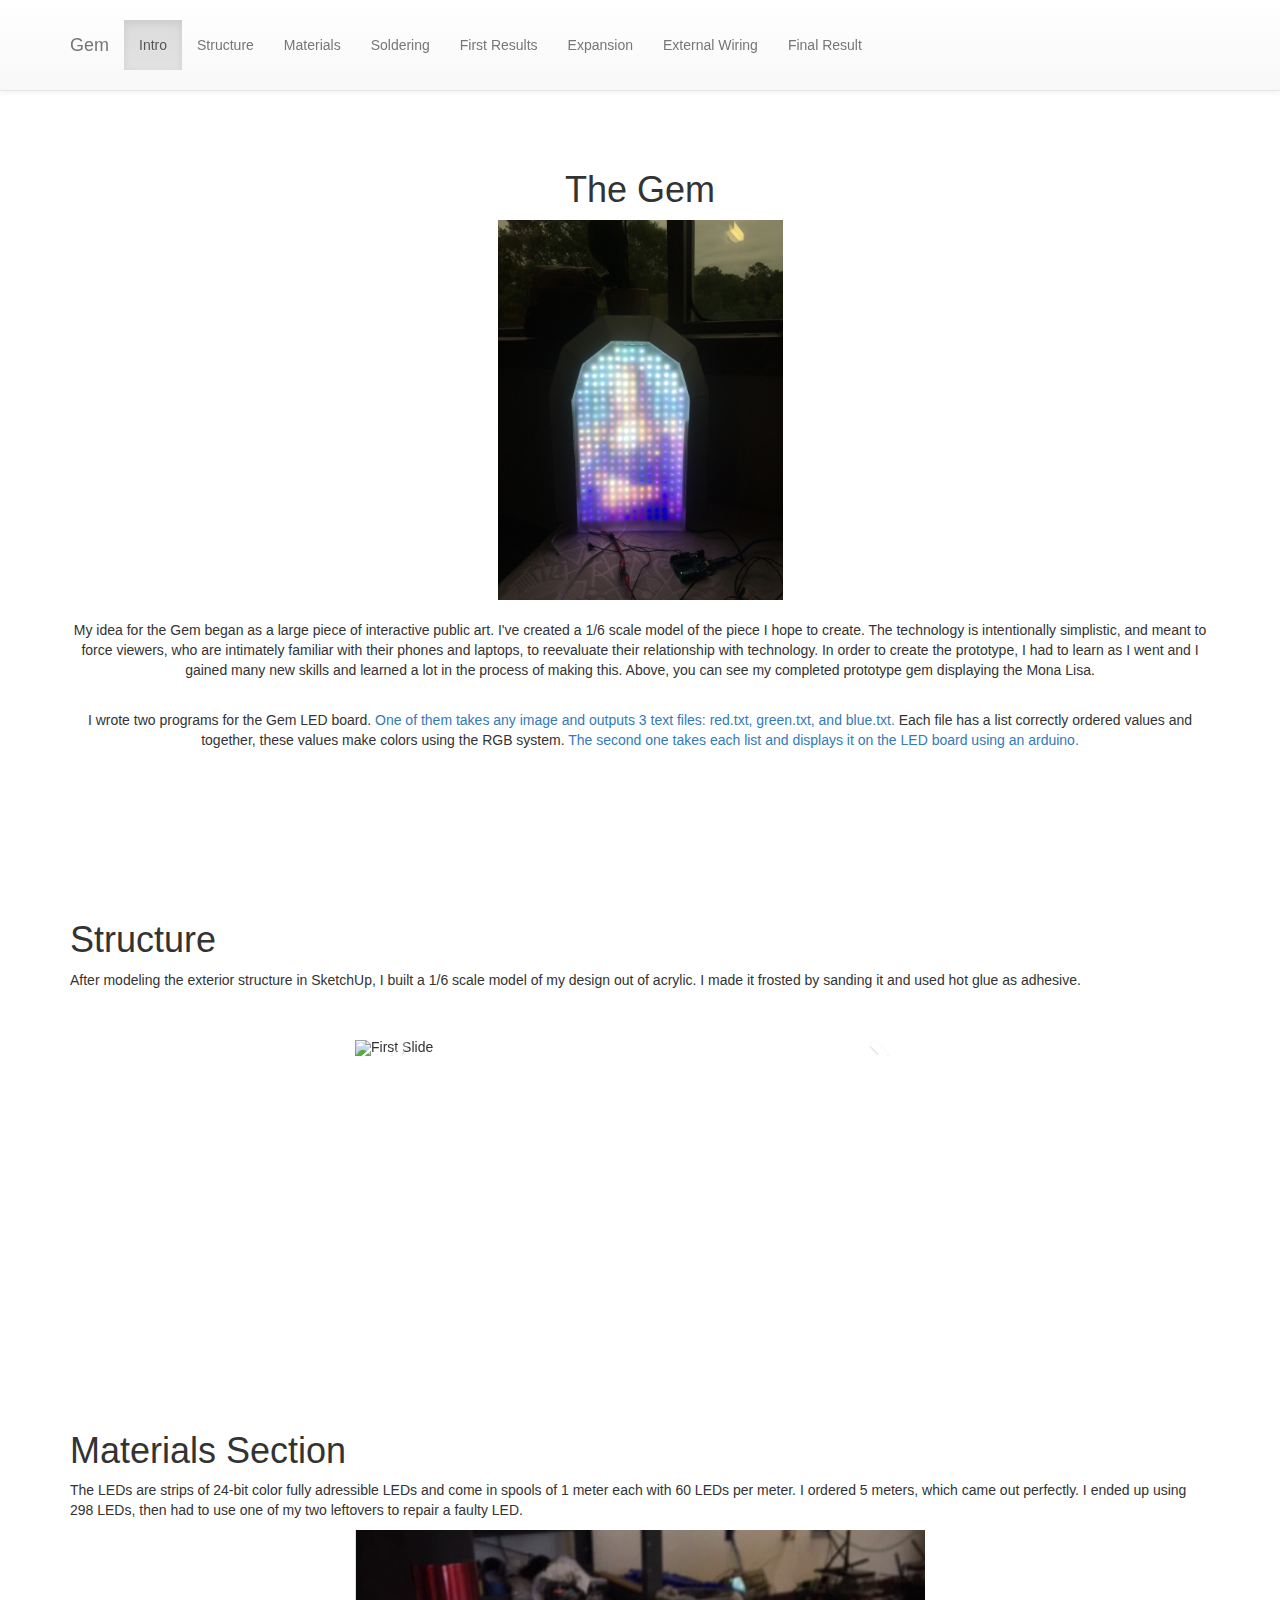
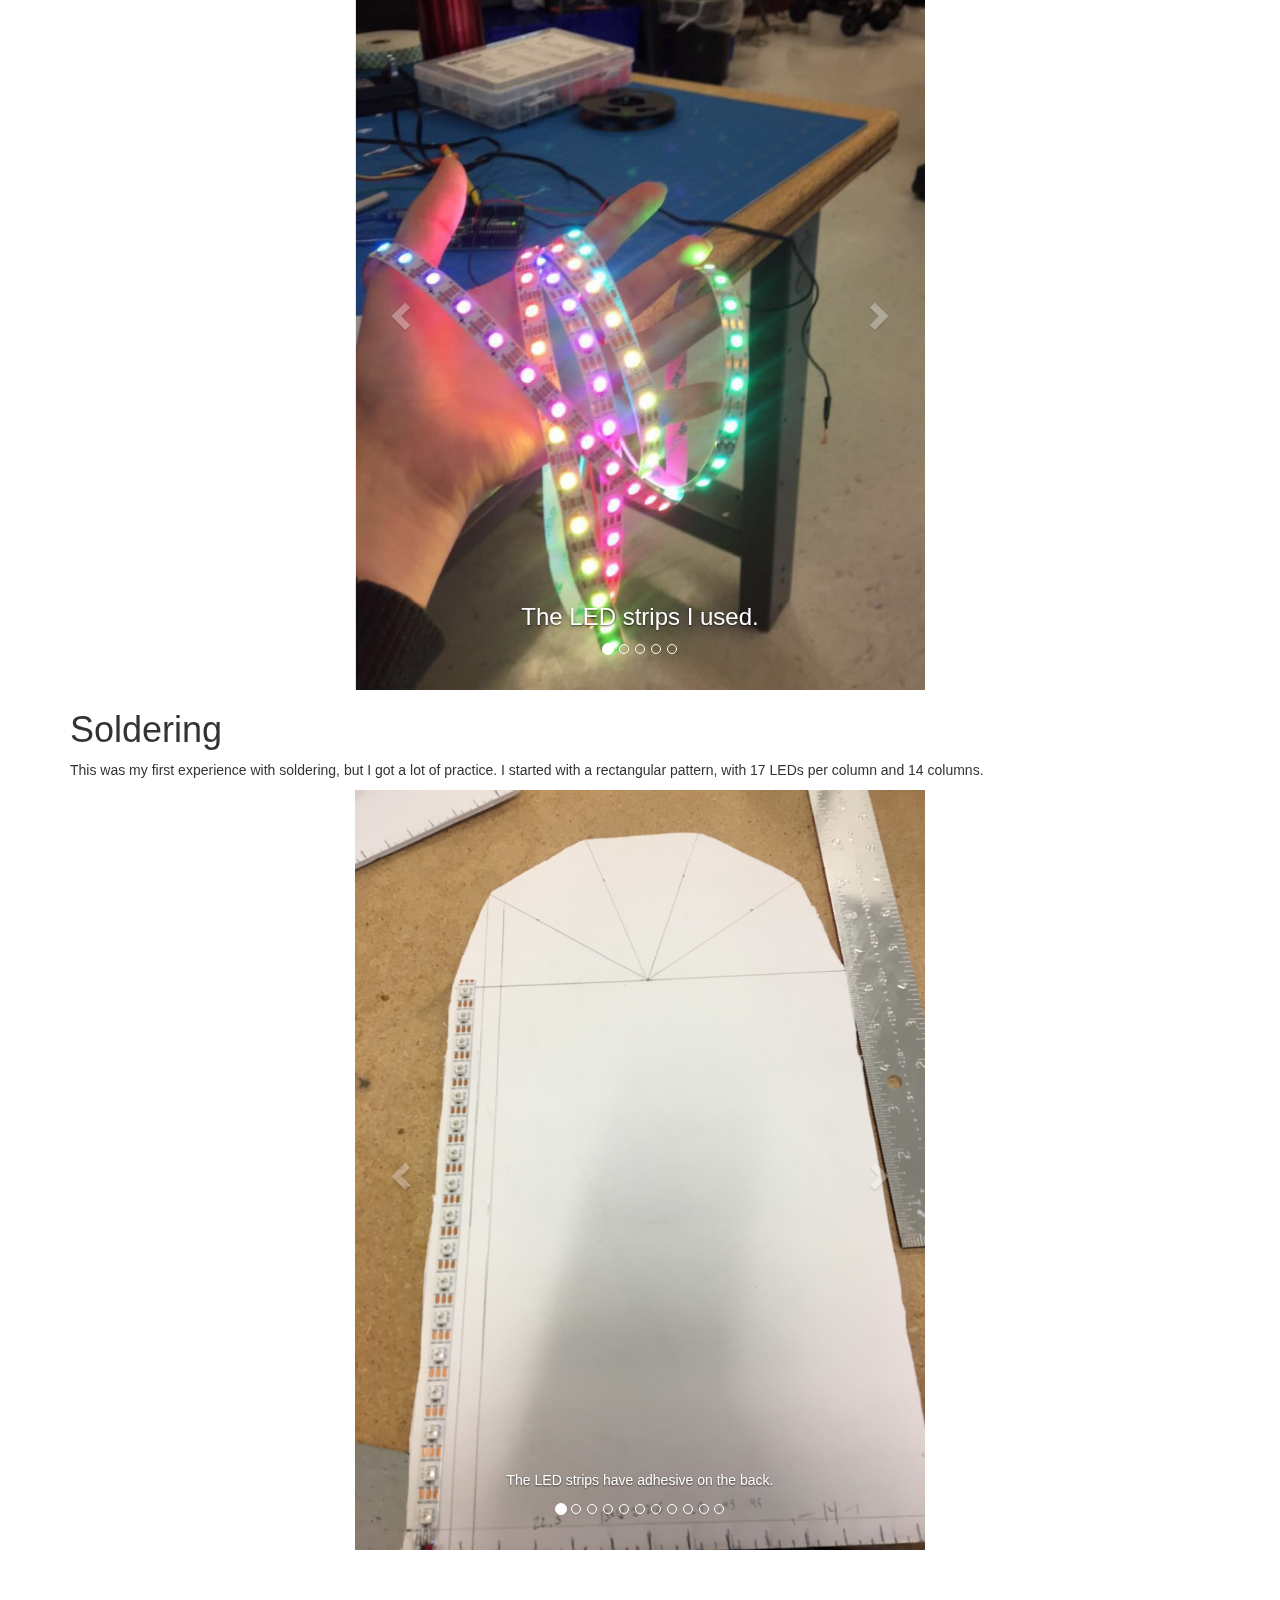
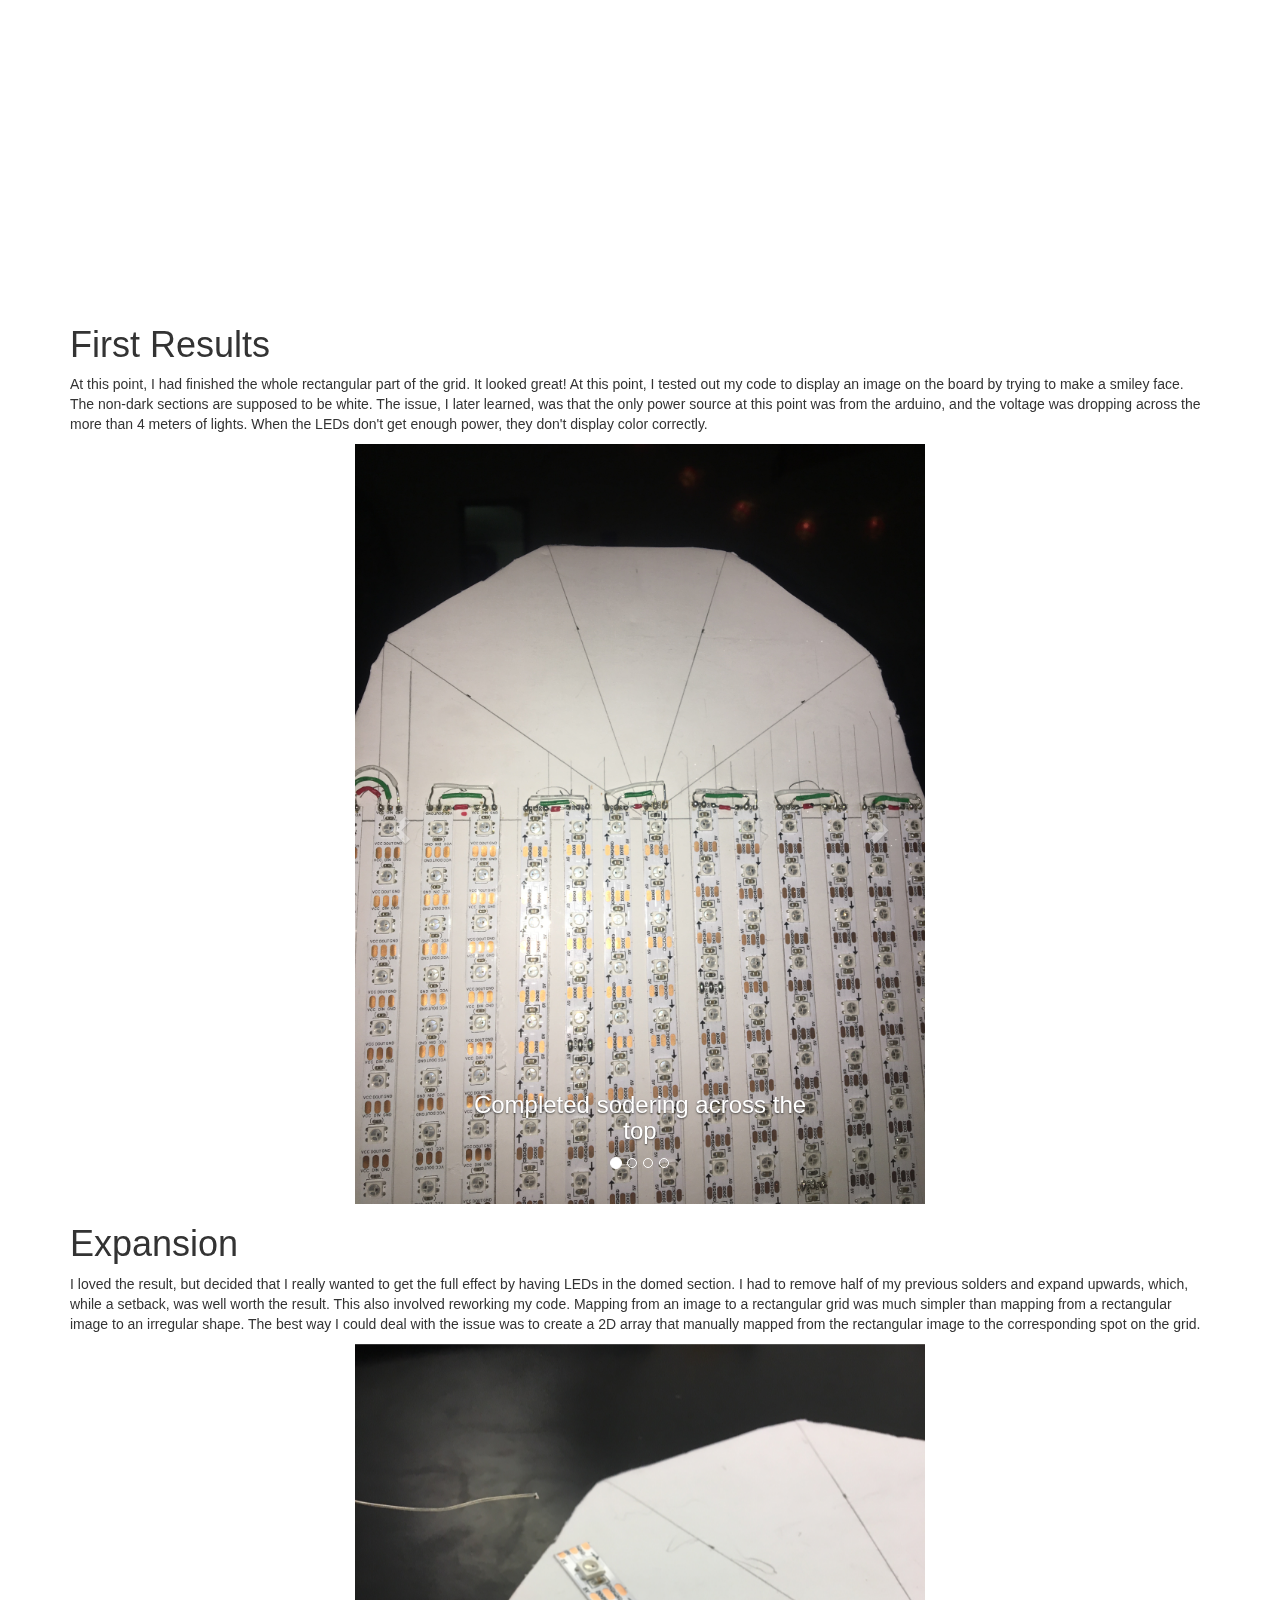
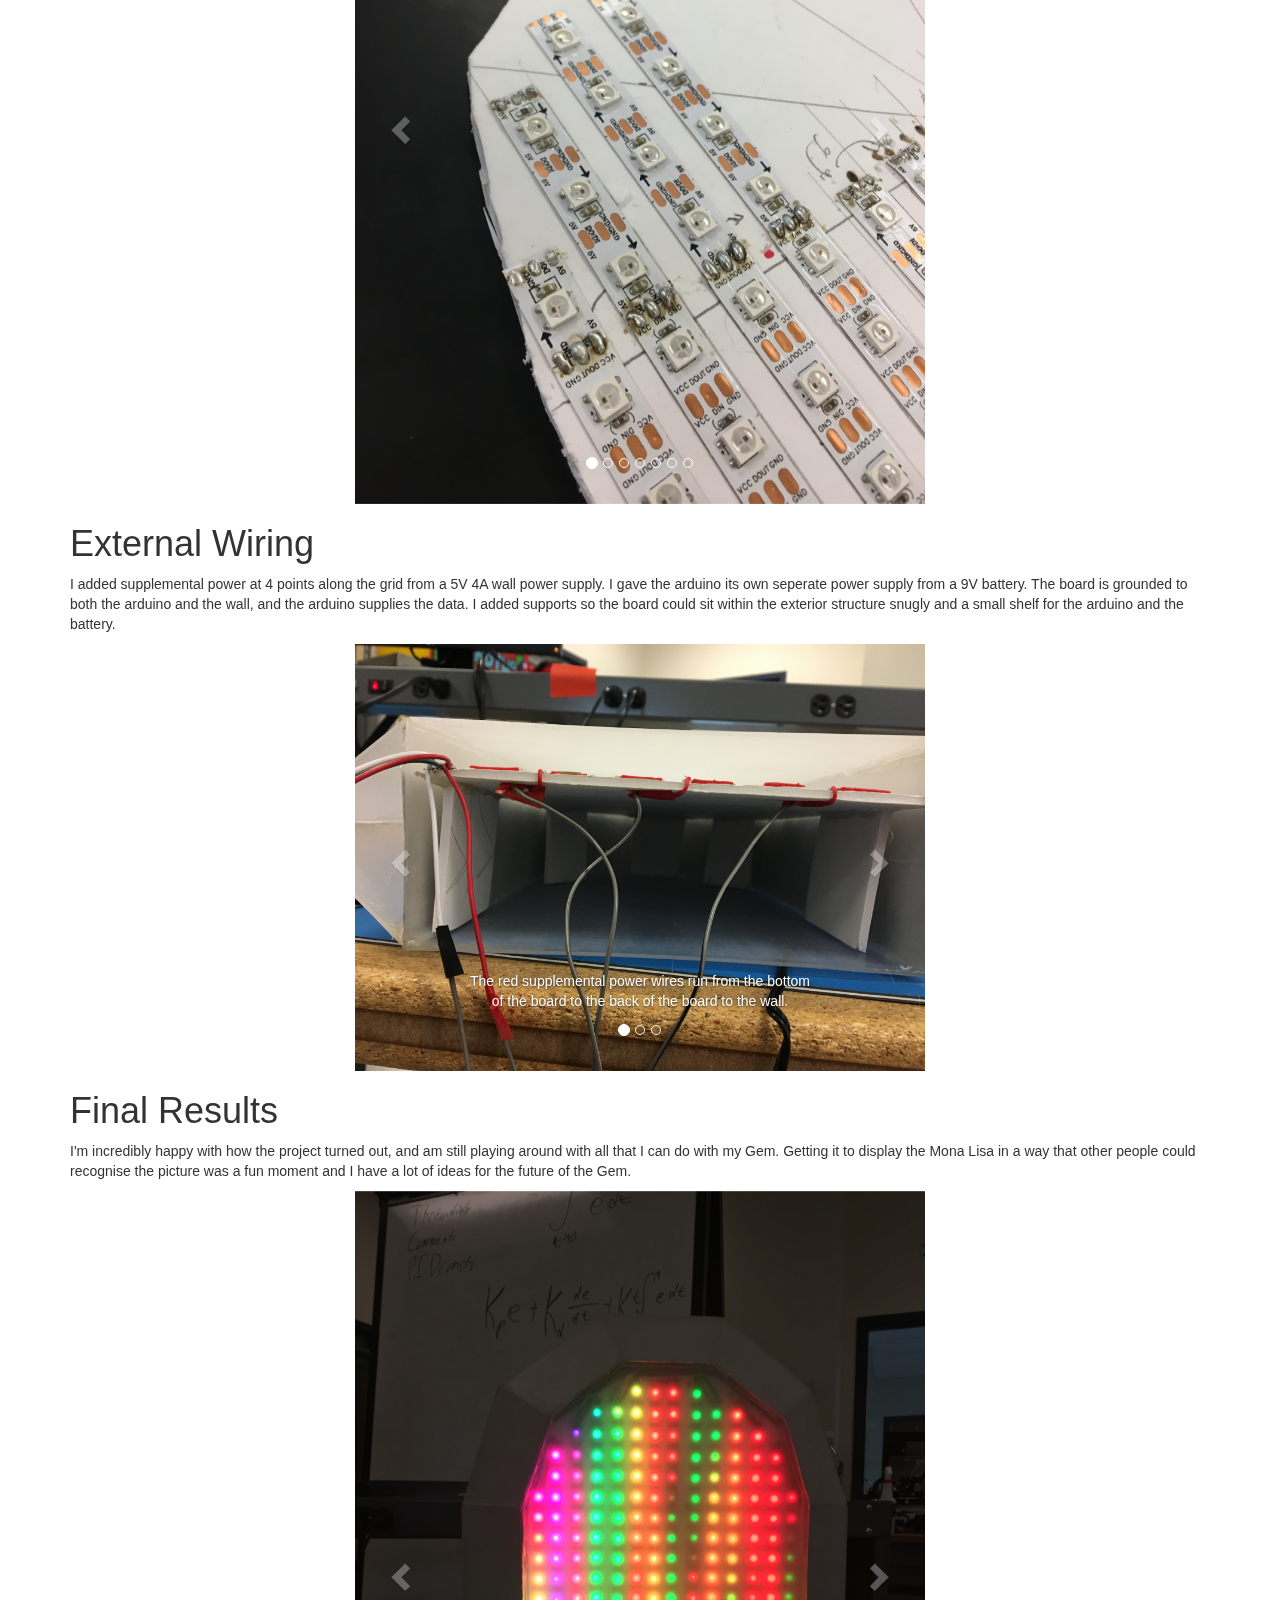
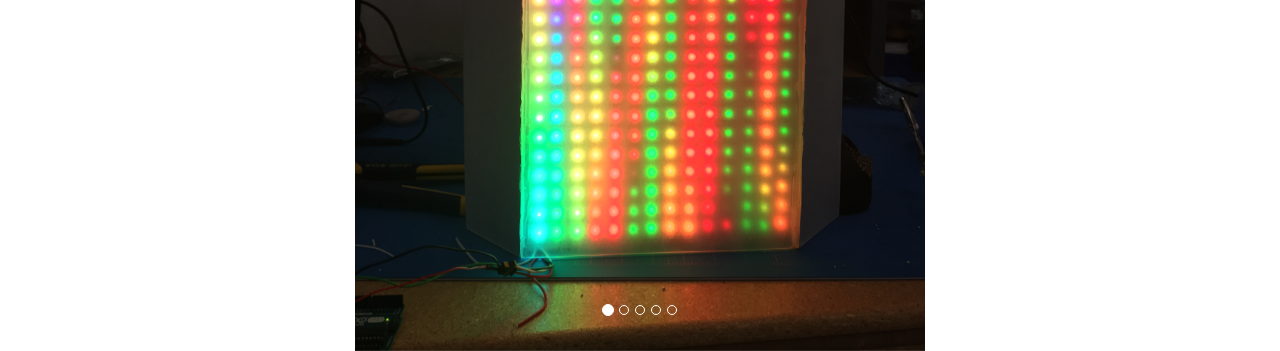
==== index.html @ 3383934a "text overlap" ====
<!DOCTYPE html>
<html lang="en">

<head>

    <meta charset="utf-8">
    <meta http-equiv="X-UA-Compatible" content="IE=edge">
    <meta name="viewport" content="width=device-width, initial-scale=1">
    <meta name="description" content="">
    <meta name="author" content="">

     <title>Gem Project</title>

    <!-- Bootstrap Core CSS -->
    <link href="css/bootstrap.min.css" rel="stylesheet">
    <link href="css/bootstrap.css" rel="stylesheet">
    <link href="css/bootstrap-theme.min.css" rel="stylesheet">
    <link href="css/bootstrap-theme.css" rel="stylesheet">

    <!-- Custom CSS -->
    <link href="css/scrolling-nav.css" rel="stylesheet">

    <!-- HTML5 Shim and Respond.js IE8 support of HTML5 elements and media queries -->
    <!-- WARNING: Respond.js doesn't work if you view the page via file:// -->
    <!--[if lt IE 9]>
        <script src="https://oss.maxcdn.com/libs/html5shiv/3.7.0/html5shiv.js"></script>
        <script src="https://oss.maxcdn.com/libs/respond.js/1.4.2/respond.min.js"></script>
    <![endif]-->

</head>

<!-- The #page-top ID is part of the scrolling feature - the data-spy and data-target are part of the built-in Bootstrap scrollspy function -->

<body id="page-top" data-spy="scroll" data-target=".navbar-fixed-top">
    <!-- jQuery (necessary for Bootstrap's JavaScript plugins) -->
    <script src="https://ajax.googleapis.com/ajax/libs/jquery/1.12.4/jquery.min.js"></script>
    <!-- Include all compiled plugins (below), or include individual files as needed -->
    <script src="js/bootstrap.min.js"></script>

    <!-- Navigation -->
    <nav class="navbar navbar-default navbar-fixed-top" role="navigation">
        <div class="container">
            <div class="navbar-header page-scroll">
                <button type="button" class="navbar-toggle" data-toggle="collapse" data-target=".navbar-ex1-collapse">
                    <span class="sr-only">Toggle navigation</span>
                    <span class="icon-bar"></span>
                    <span class="icon-bar"></span>
                    <span class="icon-bar"></span>
                </button>
                <a class="navbar-brand page-scroll" href="#page-top">Gem</a>
            </div>

            <!-- Collect the nav links, forms, and other content for toggling -->
            <div class="collapse navbar-collapse navbar-ex1-collapse">
                <ul class="nav navbar-nav">
                    <!-- Hidden li included to remove active class from about link when scrolled up past about section -->
                    <li class="hidden">
                        <a class="page-scroll" href="#page-top"></a>
                    </li>
                    <li>
                        <a class="page-scroll" href="#intro">Intro</a>
                    </li>
                    <li>
                        <a class="page-scroll" href="#PART1">Structure</a>
                    </li>
                    <li>
                        <a class="page-scroll" href="#PART2">Materials</a>
                    </li>
                    <li>
                        <a class="page-scroll" href="#PART3">Soldering</a>
                    </li>
                    <li>
                        <a class="page-scroll" href="#PART4">First Results</a>
                    </li>
                    <li>
                        <a class="page-scroll" href="#PART5">Expansion</a>
                    </li>
                    <li>
                        <a class="page-scroll" href="#PART6">External Wiring</a>
                    </li>
                    <li>
                        <a class="page-scroll" href="#PART7">Final Result</a>
                    </li>
                </ul>
            </div>
            <!-- /.navbar-collapse -->
        </div>
        <!-- /.container -->
    </nav>

    <!-- Intro Section -->
    <section id="intro" class="intro-section">
        <div class="container">
            <div class="row">
                <div class="col-lg-12">
                    <h1>The Gem</h1>
                    <img class="small" src="images/mona.jpg">
                    <br>
                    <br>
                    <p> My idea for the Gem began as a large piece of interactive public art.  I've created a 1/6 scale model of the piece I hope to create.  The technology is intentionally simplistic, and meant to force viewers, who are intimately familiar with their phones and laptops, to reevaluate their relationship with technology.  In order to create the prototype, I had to learn as I went and I gained many new skills and learned a lot in the process of making this.  Above, you can see my completed prototype gem displaying the Mona Lisa.</p>

                    <br>

                    <p>
                        I wrote two programs for the Gem LED board.  
                        <a href="https://github.com/nbregman17/to-block">One of them takes any image and outputs 3 text files: red.txt, green.txt, and blue.txt.</a>  Each file has a list correctly ordered values and together, these values make colors using the RGB system.  <a href="https://github.com/nbregman17/gemDisplay">The second one takes each list and displays it on the LED board using an arduino.</a>
                    </p>
                    <br>
                    
                </div>
            </div>
        </div>
    </section>


    <section id="PART1" class="Structure-section">
        <div class="container">
            <div class="row">
                <div class="col-lg-12">
                    <h1>Structure</h1>

                        <p>After modeling the exterior structure in SketchUp, I built a 1/6 scale model of my design out of acrylic.
                            I made it frosted by sanding it and used hot glue as adhesive.</p>
                        <br>
                        <br>
                        <!--Carousel 1 START-->
                        <div id="myCarousel-1" class="carousel slide" data-ride="carousel">
                        <!-- Carousel indicators -->
                        <ol class="carousel-indicators">
                            <li data-target="#myCarousel-1" data-slide-to="0" class="active"></li>
                            <li data-target="#myCarousel-1" data-slide-to="1"></li>
                            <li data-target="#myCarousel-1" data-slide-to="2"></li>
                            <li data-target="#myCarousel-1" data-slide-to="3"></li>
                            <li data-target="#myCarousel-1" data-slide-to="4"></li>
                            <li data-target="#myCarousel-1" data-slide-to="5"></li>
                            <li data-target="#myCarousel-1" data-slide-to="6"></li>
                        </ol>   
                        <!-- Wrapper for carousel items -->
                        <div class="carousel-inner">
                            <div class="item active">
                                <img class="d-block img-fluid" src="images/PART1/slide0.jpg" alt="First Slide">
                                  <div class="carousel-caption d-none d-md-block">
                                    <h3>3D Digital Model</h3>
                                    <p>I used sketchup to model the Gem design.  There is a 5'6" person for scale.</p>
                                  </div>

                            </div>
                            <div class="item">
                                <img class="d-block img-fluid" src="images/PART1/slide1.jpg" alt="Second Slide">
                                    <div class="carousel-caption d-none d-md-block">
                                  </div>
                            </div>
                            <div class="item">
                                <img class="d-block img-fluid" src="images/PART1/slide2.jpg" alt="Third Slide">
                                   <div class="carousel-caption d-none d-md-block">
                                  </div>
                            </div>
                            <div class="item">
                                <img class="d-block img-fluid" src="images/PART1/slide3.jpg" alt="Fourth Slide">
                                   <div class="carousel-caption d-none d-md-block">
                                  </div>
                            </div>
                            <div class="item">
                                <img class="d-block img-fluid" src="images/PART1/slide4.jpg" alt="Fifth Slide">
                                   <div class="carousel-caption d-none d-md-block">
                                  </div>
                            </div>
                            <div class="item">
                                <img class="d-block img-fluid" src="images/PART1/slide5.jpg" alt="Sixth Slide">
                                   <div class="carousel-caption d-none d-md-block">
                                  </div>
                            </div>
                            <div class="item">
                                <img class="d-block img-fluid" src="images/PART1/slide6.jpg" alt="Seventh Slide">
                                   <div class="carousel-caption d-none d-md-block">
                                  </div>
                            </div>
                            <!-- Carousel controls -->
                            <a class="carousel-control left" href="#myCarousel-1" role="button" data-slide="prev">
                                <span class="glyphicon glyphicon-chevron-left"></span>
                            </a>
                            <a class="carousel-control right" href="#myCarousel-1" role="button" data-slide="next">
                                <span class="glyphicon glyphicon-chevron-right"></span>
                            </a>
                        </div>

                        </div>
                        <!--Carousel 1 END-->

                        <br>
                        <br>

                        <iframe width="560" height="315" src="https://www.youtube.com/embed/0Pe8fcTTANs?rel=0&amp;showinfo=0" frameborder="0" allowfullscreen></iframe>

                </div>
            </div>
        </div>
    </section>

    <section id="PART2" class="Materials-section">
        <div class="container">
            <div class="row">
                <div class="col-lg-12">
                    <h1>Materials Section</h1>
                    <p>The LEDs are strips of 24-bit color fully adressible LEDs and come in spools of 1 meter each with 60 LEDs per meter.  I ordered 5 meters, which came out perfectly.  I ended up using 298 LEDs, then had to use one of my two leftovers to repair a faulty LED.<p>
                        <!--Carousel 2 START-->
                        <div id="myCarousel-2" class="carousel slide" data-ride="carousel">
                        <!-- Carousel indicators -->
                        <ol class="carousel-indicators">
                            <li data-target="#myCarousel-2" data-slide-to="0" class="active"></li>
                            <li data-target="#myCarousel-2" data-slide-to="1"></li>
                            <li data-target="#myCarousel-2" data-slide-to="2"></li>
                            <li data-target="#myCarousel-2" data-slide-to="3"></li>
                            <li data-target="#myCarousel-2" data-slide-to="4"></li>
                        </ol>   
                        <!-- Wrapper for carousel items -->
                        <div class="carousel-inner">
                            <div class="item active">
                                <img class="d-block img-fluid" src="images/PART2/slide1.jpg" alt="First Slide">
                                  <div class="carousel-caption d-none d-md-block">
                                    <h3>The LED strips I used.</h3>
                                  </div>

                            </div>
                            <div class="item">
                                <img class="d-block img-fluid" src="images/PART2/slide2.jpg" alt="Second Slide">
                                    <div class="carousel-caption d-none d-md-block">
                                    <h3>Foam board base for the grid</h3>
                                  </div>
                            </div>
                            <div class="item">
                                <img class="d-block img-fluid" src="images/PART2/slide3.jpg" alt="Third Slide">
                                   <div class="carousel-caption d-none d-md-block">
                                    <h3>Soldering and wire cutting materials</h3>
                                  </div>
                            </div>
                            <div class="item">
                                <img class="d-block img-fluid" src="images/PART2/slide4.jpg" alt="Fourth Slide">
                                   <div class="carousel-caption d-none d-md-block">
                                  </div>
                            </div>
                            <div class="item">
                                <img class="d-block img-fluid" src="images/PART2/slide5.jpg" alt="Fifth Slide">
                                   <div class="carousel-caption d-none d-md-block">
                                  </div>
                            </div>

                            <!-- Carousel controls -->
                            <a class="carousel-control left" href="#myCarousel-2" role="button" data-slide="prev">
                                <span class="glyphicon glyphicon-chevron-left"></span>
                            </a>
                            <a class="carousel-control right" href="#myCarousel-2" role="button" data-slide="next">
                                <span class="glyphicon glyphicon-chevron-right"></span>
                            </a>
                        </div>
                        </div>
                        <!--Carousel 2 END-->

                </div>
            </div>
        </div>
    </section>

    <section id="PART3" class="Soldering-section">
        <div class="container">
            <div class="row">
                <div class="col-lg-12">
                    <h1>Soldering</h1>
                    <p>This was my first experience with soldering, but I got a lot of practice.  I started with a rectangular pattern, with 17 LEDs per column and 14 columns.</p>
                        <!--Carousel 3 START-->
                        <div id="myCarousel-3" class="carousel slide" data-ride="carousel">
                        <!-- Carousel indicators -->
                        <ol class="carousel-indicators">
                            <li data-target="#myCarousel-3" data-slide-to="0" class="active"></li>
                            <li data-target="#myCarousel-3" data-slide-to="1"></li>
                            <li data-target="#myCarousel-3" data-slide-to="2"></li>
                            <li data-target="#myCarousel-3" data-slide-to="3"></li>
                            <li data-target="#myCarousel-3" data-slide-to="4"></li>
                            <li data-target="#myCarousel-3" data-slide-to="5"></li>
                            <li data-target="#myCarousel-3" data-slide-to="6"></li>
                            <li data-target="#myCarousel-3" data-slide-to="7"></li>
                            <li data-target="#myCarousel-3" data-slide-to="8"></li>
                            <li data-target="#myCarousel-3" data-slide-to="9"></li>
                            <li data-target="#myCarousel-3" data-slide-to="10"></li>
                        </ol>   
                        <!-- Wrapper for carousel items -->
                        <div class="carousel-inner">
                            <div class="item active">
                                <img class="d-block img-fluid" src="images/PART3/slide1.jpg" alt="First Slide">
                                  <div class="carousel-caption d-none d-md-block">
                                    <p>The LED strips have adhesive on the back.</p>
                                  </div>

                            </div>
                            <div class="item">
                                <img class="d-block img-fluid" src="images/PART3/slide2.jpg" alt="Second Slide">
                                    <div class="carousel-caption d-none d-md-block">
                                    <p>The strips lit up within the structure.</p>
                                  </div>
                            </div>
                            <div class="item">
                                <img class="d-block img-fluid" src="images/PART3/slide3.jpg" alt="Third Slide">
                                   <div class="carousel-caption d-none d-md-block">
                                    <p>I'm using the ponlulu led library sample rainbow code</p>
                                  </div>
                            </div>
                            <div class="item">
                                <img class="d-block img-fluid" src="images/PART3/slide4.jpg" alt="Fourth Slide">
                                   <div class="carousel-caption d-none d-md-block">
                                    <p>Soldering the two strips together for the first time.  Power (red) to power, data (green) to data, ground (white) to ground)</p>
                                  </div>
                            </div>
                            <div class="item">
                                <img class="d-block img-fluid" src="images/PART3/slide5.jpg" alt="Fifth Slide">
                                   <div class="carousel-caption d-none d-md-block">
                                  </div>
                            </div>
                            <div class="item">
                                <img class="d-block img-fluid" src="images/PART3/slide6.jpg" alt="Sixth Slide">
                                   <div class="carousel-caption d-none d-md-block">
                                  </div>
                            </div>
                            <div class="item">
                                <img class="d-block img-fluid" src="images/PART3/slide7.jpg" alt="Seventh Slide">
                                   <div class="carousel-caption d-none d-md-block">
                                  </div>
                            </div>
                            <div class="item">
                                <img class="d-block img-fluid" src="images/PART3/slide8.jpg" alt="Eighth Slide">
                                   <div class="carousel-caption d-none d-md-block">
                                  </div>
                            </div>
                            <div class="item">
                                <img class="d-block img-fluid" src="images/PART3/slide9.jpg" alt="Ninth Slide">
                                   <div class="carousel-caption d-none d-md-block">
                                  </div>
                            </div>
                            <div class="item">
                                <img class="d-block img-fluid" src="images/PART3/slide10.jpg" alt="Tenth Slide">
                                   <div class="carousel-caption d-none d-md-block">
                                  </div>
                            </div>
                            <div class="item">
                                <img class="d-block img-fluid" src="images/PART3/slide11.jpg" alt="Eleventh Slide">
                                   <div class="carousel-caption d-none d-md-block">
                                  </div>
                            </div>
                            <!-- Carousel controls -->
                            <a class="carousel-control left" href="#myCarousel-3" role="button" data-slide="prev">
                                <span class="glyphicon glyphicon-chevron-left"></span>
                            </a>
                            <a class="carousel-control right" href="#myCarousel-3" role="button" data-slide="next">
                                <span class="glyphicon glyphicon-chevron-right"></span>
                            </a>
                        </div>
                        </div>
                        <!--Carousel 3 END-->

                        <br>
                        <br>
                        <iframe width="560" height="315" src="https://www.youtube.com/embed/UhckMI0iyB4?rel=0&amp;showinfo=0" frameborder="0" allowfullscreen></iframe>
                </div>
            </div>
        </div>
    </section>

    <section id="PART4" class="First-Results-section">
        <div class="container">
            <div class="row">
                <div class="col-lg-12">
                    <h1>First Results</h1>
                    <p>At this point, I had finished the whole rectangular part of the grid.  It looked great!  At this point, I tested out my code to display an image on the board by trying to make a smiley face.  The non-dark sections are supposed to be white.  The issue, I later learned, was that the only power source at this point was from the arduino, and the voltage was dropping across the more than 4 meters of lights.  When the LEDs don't get enough power, they don't display color correctly.<p>
                    <!--Carousel 4 START-->
                    <div id="myCarousel-4" class="carousel slide" data-ride="carousel">
                    <!-- Carousel indicators -->
                    <ol class="carousel-indicators">
                        <li data-target="#myCarousel-4" data-slide-to="0" class="active"></li>
                        <li data-target="#myCarousel-4" data-slide-to="1"></li>
                        <li data-target="#myCarousel-4" data-slide-to="2"></li>
                        <li data-target="#myCarousel-4" data-slide-to="3"></li>
                    </ol>   
                    <!-- Wrapper for carousel items -->
                    <div class="carousel-inner">
                        <div class="item active">
                            <img class="d-block img-fluid" src="images/PART4/slide1.jpg" alt="First Slide">
                              <div class="carousel-caption d-none d-md-block">
                                <h3>Completed sodering across the top</h3>
                              </div>

                        </div>
                        <div class="item">
                            <img class="d-block img-fluid" src="images/PART4/slide2.jpg" alt="Second Slide">
                                <div class="carousel-caption d-none d-md-block">
                                <h3>The fully lit up rainbow grid.</h3>
                              </div>
                        </div>
                        <div class="item">
                            <img class="d-block img-fluid" src="images/PART4/slide3.jpg" alt="Third Slide">
                               <div class="carousel-caption d-none d-md-block">
                                <p>Testing out my code to make a picture. The voltage drop issue is visible here. </p>
                              </div>
                        </div>
                        <div class="item">
                            <img class="d-block img-fluid" src="images/PART4/slide4.jpg" alt="Fourth Slide">
                               <div class="carousel-caption d-none d-md-block">
                                <h3>The entire board lit up within the structure.</h3>
                              </div>
                        </div>
                        <!-- Carousel controls -->
                        <a class="carousel-control left" href="#myCarousel-4" role="button" data-slide="prev">
                            <span class="glyphicon glyphicon-chevron-left"></span>
                        </a>
                        <a class="carousel-control right" href="#myCarousel-4" role="button" data-slide="next">
                            <span class="glyphicon glyphicon-chevron-right"></span>
                        </a>
                    </div>
                    </div>
                    <!--Carousel 4 END-->
                </div>
            </div>
        </div>
    </section>

    <section id="PART5" class="Expansion-section">
        <div class="container">
            <div class="row">
                <div class="col-lg-12">
                    <h1>Expansion</h1>
                    <p>I loved the result, but decided that I really wanted to get the full effect by having LEDs in the domed section.  I had to remove half of my previous solders and expand upwards, which, while a setback, was well worth the result.  This also involved reworking my code.  Mapping from an image to a rectangular grid was much simpler than mapping from a rectangular image to an irregular shape.  The best way I could deal with the issue was to create a 2D array that manually mapped from the rectangular image to the corresponding spot on the grid.</p>
                        <!--Carousel 5 START-->
                        <div id="myCarousel-5" class="carousel slide" data-ride="carousel">
                        <!-- Carousel indicators -->
                        <ol class="carousel-indicators">
                            <li data-target="#myCarousel-5" data-slide-to="0" class="active"></li>
                            <li data-target="#myCarousel-5" data-slide-to="1"></li>
                            <li data-target="#myCarousel-5" data-slide-to="2"></li>
                            <li data-target="#myCarousel-5" data-slide-to="3"></li>
                            <li data-target="#myCarousel-5" data-slide-to="4"></li>
                            <li data-target="#myCarousel-5" data-slide-to="5"></li>
                            <li data-target="#myCarousel-5" data-slide-to="6"></li>
                        </ol>   
                        <!-- Wrapper for carousel items -->
                        <div class="carousel-inner">
                            <div class="item active">
                                <img class="d-block img-fluid" src="images/PART5/slide1.jpg" alt="First Slide">
                                  <div class="carousel-caption d-none d-md-block">
                                  </div>

                            </div>
                            <div class="item">
                                <img class="d-block img-fluid" src="images/PART5/slide2.jpg" alt="Second Slide">
                                    <div class="carousel-caption d-none d-md-block">
                                  </div>
                            </div>
                            <div class="item">
                                <img class="d-block img-fluid" src="images/PART5/slide3.jpg" alt="Third Slide">
                                   <div class="carousel-caption d-none d-md-block">
                                  </div>
                            </div>
                            <div class="item">
                                <img class="d-block img-fluid" src="images/PART5/slide4.jpg" alt="Fourth Slide">
                                   <div class="carousel-caption d-none d-md-block">
                                  </div>
                            </div>
                            <div class="item">
                                <img class="d-block img-fluid" src="images/PART5/slide5.jpg" alt="Fifth Slide">
                                   <div class="carousel-caption d-none d-md-block">
                                  </div>
                            </div>
                            <div class="item">
                                <img class="d-block img-fluid" src="images/PART5/slide6.jpg" alt="Sixth Slide">
                                   <div class="carousel-caption d-none d-md-block">
                                  </div>
                            </div>
                            <div class="item">
                                <img class="d-block img-fluid" src="images/PART5/slide7.jpg" alt="Seventh Slide">
                                   <div class="carousel-caption d-none d-md-block">
                                  </div>
                            </div>

                            <!-- Carousel controls -->
                            <a class="carousel-control left" href="#myCarousel-5" role="button" data-slide="prev">
                                <span class="glyphicon glyphicon-chevron-left"></span>
                            </a>
                            <a class="carousel-control right" href="#myCarousel-5" role="button" data-slide="next">
                                <span class="glyphicon glyphicon-chevron-right"></span>
                            </a>
                        </div>
                        </div>
                        <!--Carousel 5 END-->
                </div>
            </div>
        </div>
    </section>

    <section id="PART6" class="External-Wiring-section">
        <div class="container">
            <div class="row">
                <div class="col-lg-12">
                    <h1>External Wiring</h1>
                    <p>I added supplemental power at 4 points along the grid from a 5V 4A wall power supply.  I gave the arduino its own seperate power supply from a 9V battery.  The board is grounded to both the arduino and the wall, and the arduino supplies the data.  I added supports so the board could sit within the exterior structure snugly and a small shelf for the arduino and the battery.</p>
                    <!--Carousel 6 START-->
                    <div id="myCarousel-6" class="carousel slide" data-ride="carousel">
                    <!-- Carousel indicators -->
                    <ol class="carousel-indicators">
                        <li data-target="#myCarousel-6" data-slide-to="0" class="active"></li>
                        <li data-target="#myCarousel-6" data-slide-to="1"></li>
                        <li data-target="#myCarousel-6" data-slide-to="2"></li>
                    </ol>   
                    <!-- Wrapper for carousel items -->
                    <div class="carousel-inner">
                        <div class="item active">
                            <img class="d-block img-fluid" src="images/PART6/slide1.jpg" alt="First Slide">
                              <div class="carousel-caption d-none d-md-block">
                                <p>The red supplemental power wires run from the bottom of the board to the back of the board to the wall.</p>
                              </div>

                        </div>
                        <div class="item">
                            <img class="d-block img-fluid" src="images/PART6/slide2.jpg" alt="Second Slide">
                                <div class="carousel-caption d-none d-md-block">
                                <p>The arduino and its battery sit on two small shelves.</p>
                              </div>
                        </div>
                        <div class="item">
                            <img class="d-block img-fluid" src="images/PART6/slide3.jpg" alt="Third Slide">
                               <div class="carousel-caption d-none d-md-block">
                                <p>The front of the board has small spacers also.</p>
                              </div>
                        </div>
                        <!-- Carousel controls -->
                        <a class="carousel-control left" href="#myCarousel-6" role="button" data-slide="prev">
                            <span class="glyphicon glyphicon-chevron-left"></span>
                        </a>
                        <a class="carousel-control right" href="#myCarousel-6" role="button" data-slide="next">
                            <span class="glyphicon glyphicon-chevron-right"></span>
                        </a>
                    </div>
                    </div>
                    <!--Carousel 6 END-->
                </div>
            </div>
        </div>
    </section>

    <section id="PART7" class="Final-Results-section">
        <div class="container">
            <div class="row">
                <div class="col-lg-12">
                    <h1>Final Results</h1>
                    <p>I'm incredibly happy with how the project turned out, and am still playing around with all that I can do with my Gem.  Getting it to display the Mona Lisa in a way that other people could recognise the picture was a fun moment and I have a lot of ideas for the future of the Gem.</p>
                        <!--Carousel 7 START-->
                        <div id="myCarousel-7" class="carousel slide" data-ride="carousel">
                        <!-- Carousel indicators -->
                        <ol class="carousel-indicators">
                            <li data-target="#myCarousel-7" data-slide-to="0" class="active"></li>
                            <li data-target="#myCarousel-7" data-slide-to="1"></li>
                            <li data-target="#myCarousel-7" data-slide-to="2"></li>
                            <li data-target="#myCarousel-7" data-slide-to="3"></li>
                            <li data-target="#myCarousel-7" data-slide-to="4"></li>
                        </ol>   
                        <!-- Wrapper for carousel items -->
                        <div class="carousel-inner">
                            <div class="item active">
                                <img class="d-block img-fluid" src="images/PART7/slide1.jpg" alt="First Slide">
                                  <div class="carousel-caption d-none d-md-block">
                                  </div>

                            </div>
                            <div class="item">
                                <img class="d-block img-fluid" src="images/PART7/slide2.jpg" alt="Second Slide">
                                    <div class="carousel-caption d-none d-md-block">
                                  </div>
                            </div>
                            <div class="item">
                                <img class="d-block img-fluid" src="images/PART7/slide3.jpg" alt="Third Slide">
                                   <div class="carousel-caption d-none d-md-block">
                                  </div>
                            </div>
                            <div class="item">
                                <img class="d-block img-fluid" src="images/PART7/slide4.jpg" alt="Fourth Slide">
                                   <div class="carousel-caption d-none d-md-block">
                                    <p>It's super bright!</p>
                                  </div>
                            </div>
                            <div class="item">
                                <img class="d-block img-fluid" src="images/PART7/slide5.jpg" alt="Fourth Slide">
                                   <div class="carousel-caption d-none d-md-block">
                                  </div>
                            </div>

                            <!-- Carousel controls -->
                            <a class="carousel-control left" href="#myCarousel-7" role="button" data-slide="prev">
                                <span class="glyphicon glyphicon-chevron-left"></span>
                            </a>
                            <a class="carousel-control right" href="#myCarousel-7" role="button" data-slide="next">
                                <span class="glyphicon glyphicon-chevron-right"></span>
                            </a>
                        </div>
                        </div>
                        <!--Carousel 7 END-->
                </div>
            </div>
        </div>
    </section>

    <!-- jQuery -->
    <script src="js/jquery.js"></script>

    <!-- Bootstrap Core JavaScript -->
    <script src="js/bootstrap.min.js"></script>

    <!-- Scrolling Nav JavaScript -->
    <script src="js/jquery.easing.min.js"></script>
    <script src="js/scrolling-nav.js"></script>

</body>

</html>
---- css/scrolling-nav.css ----
/*!
 * Start Bootstrap - Scrolling Nav (http://startbootstrap.com/)
 * Copyright 2013-2016 Start Bootstrap
 * Licensed under MIT (https://github.com/BlackrockDigital/startbootstrap/blob/gh-pages/LICENSE)
 */

body {
    width: 100%;
    height: 100%;
}

html {
    width: 100%;
    height: 100%;
}

@media(min-width:767px) {
    .navbar {
        padding: 20px 0;
        -webkit-transition: background .5s ease-in-out,padding .5s ease-in-out;
        -moz-transition: background .5s ease-in-out,padding .5s ease-in-out;
        transition: background .5s ease-in-out,padding .5s ease-in-out;
    }

    .top-nav-collapse {
        padding: 0;
    }
}

/* Demo Sections - You can use these as guides or delete them - the scroller will work with any sort of height, fixed, undefined, or percentage based.
The padding is very important to make sure the scrollspy picks up the right area when scrolled to. Adjust the margin and padding of sections and children 
of those sections to manage the look and feel of the site. */

.intro-section {
    height: 100%;
    padding-top: 150px;
    text-align: center;
    background: #fff;
}

.about-section {
    height: 100%;
    padding-top: 150px;
    text-align: center;
    background: #eee;
}

.services-section {
    height: 100%;
    padding-top: 150px;
    text-align: center;
    background: #fff;
}

.contact-section {
    height: 100%;
    padding-top: 150px;
    text-align: center;
    background: #eee;
}
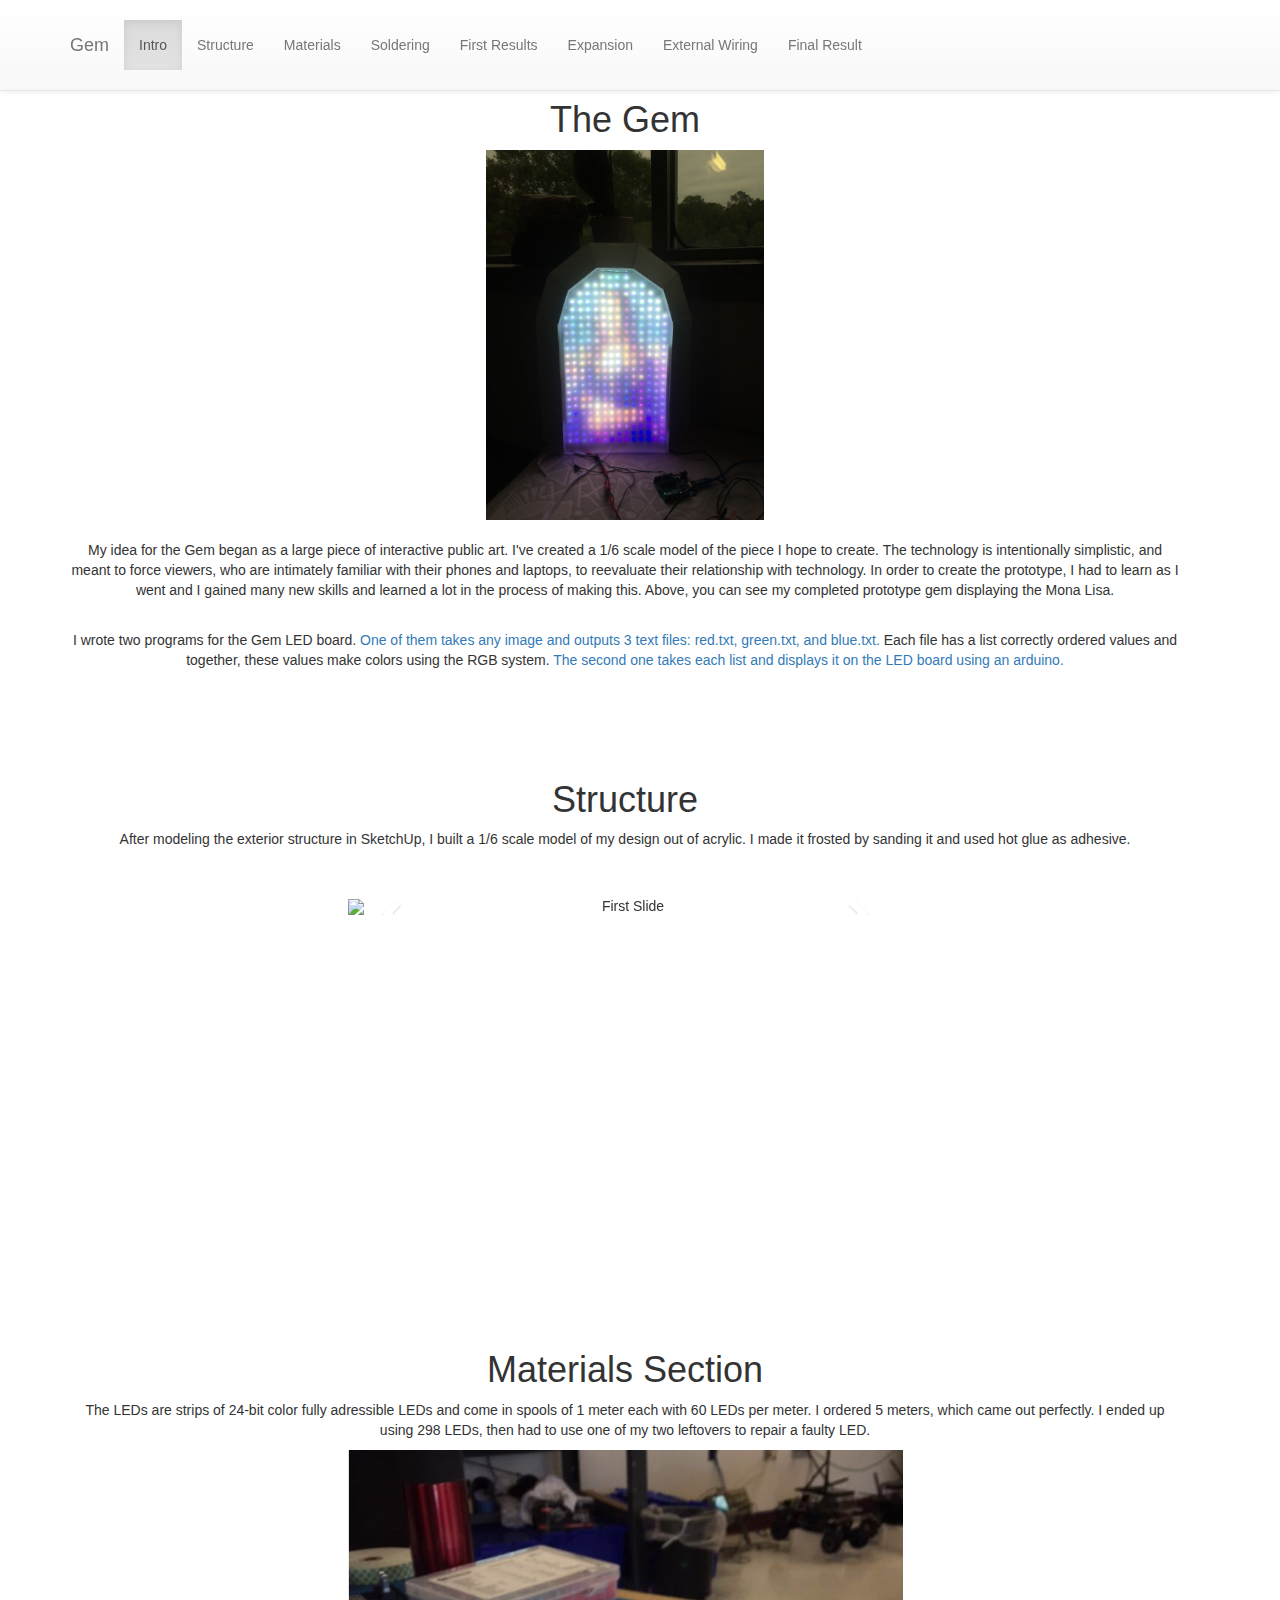
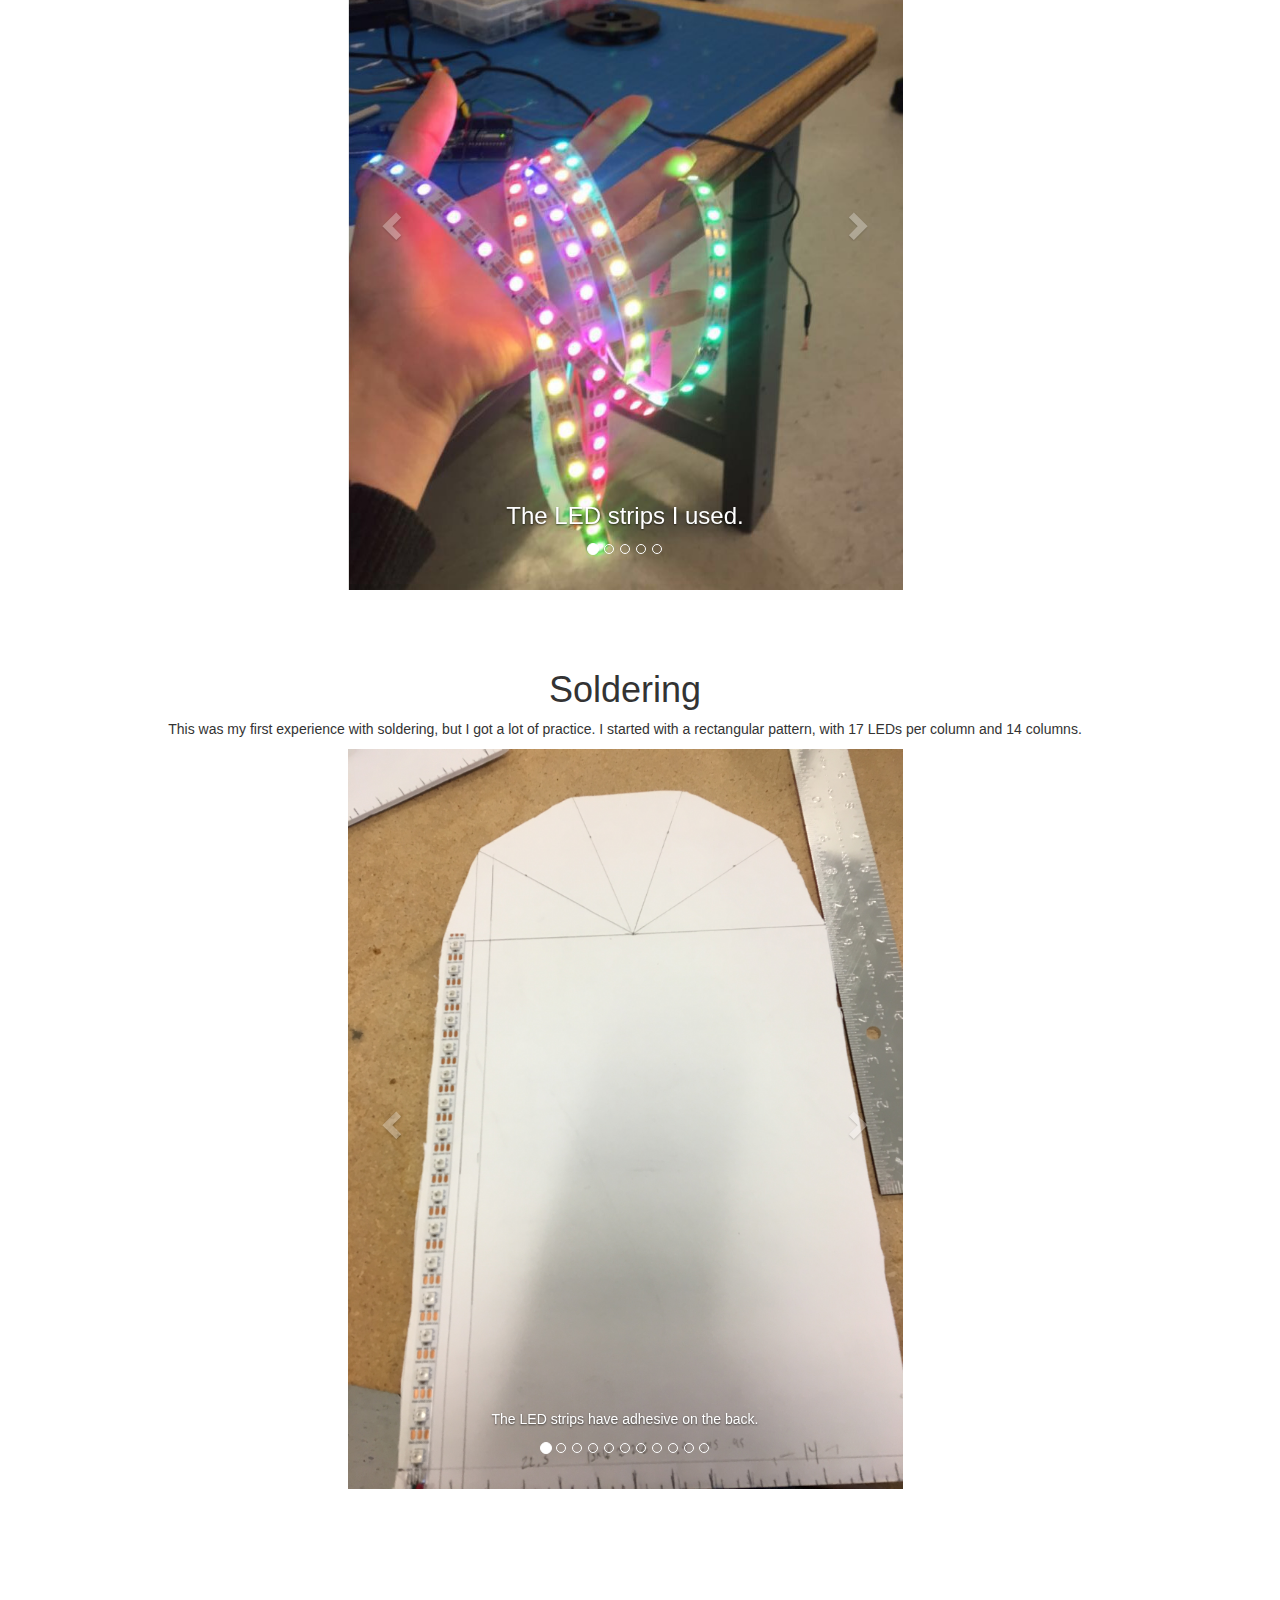
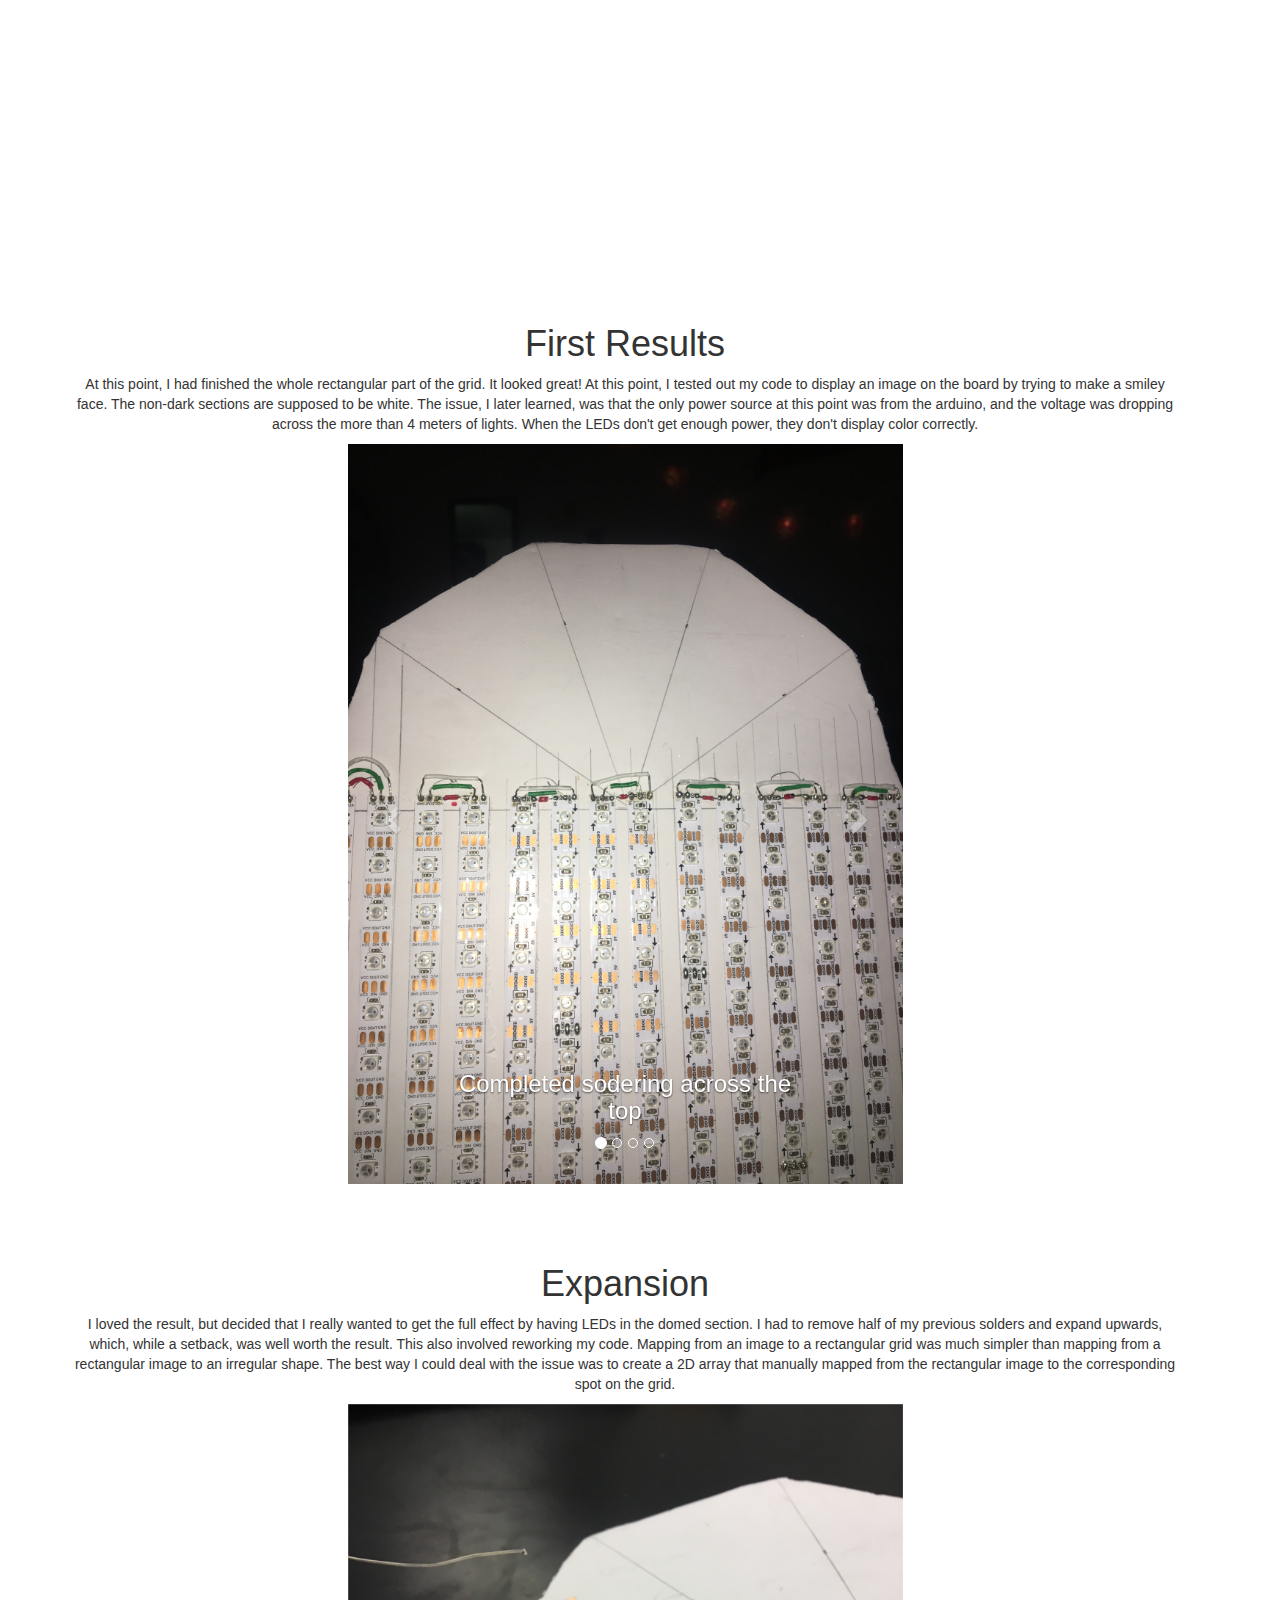
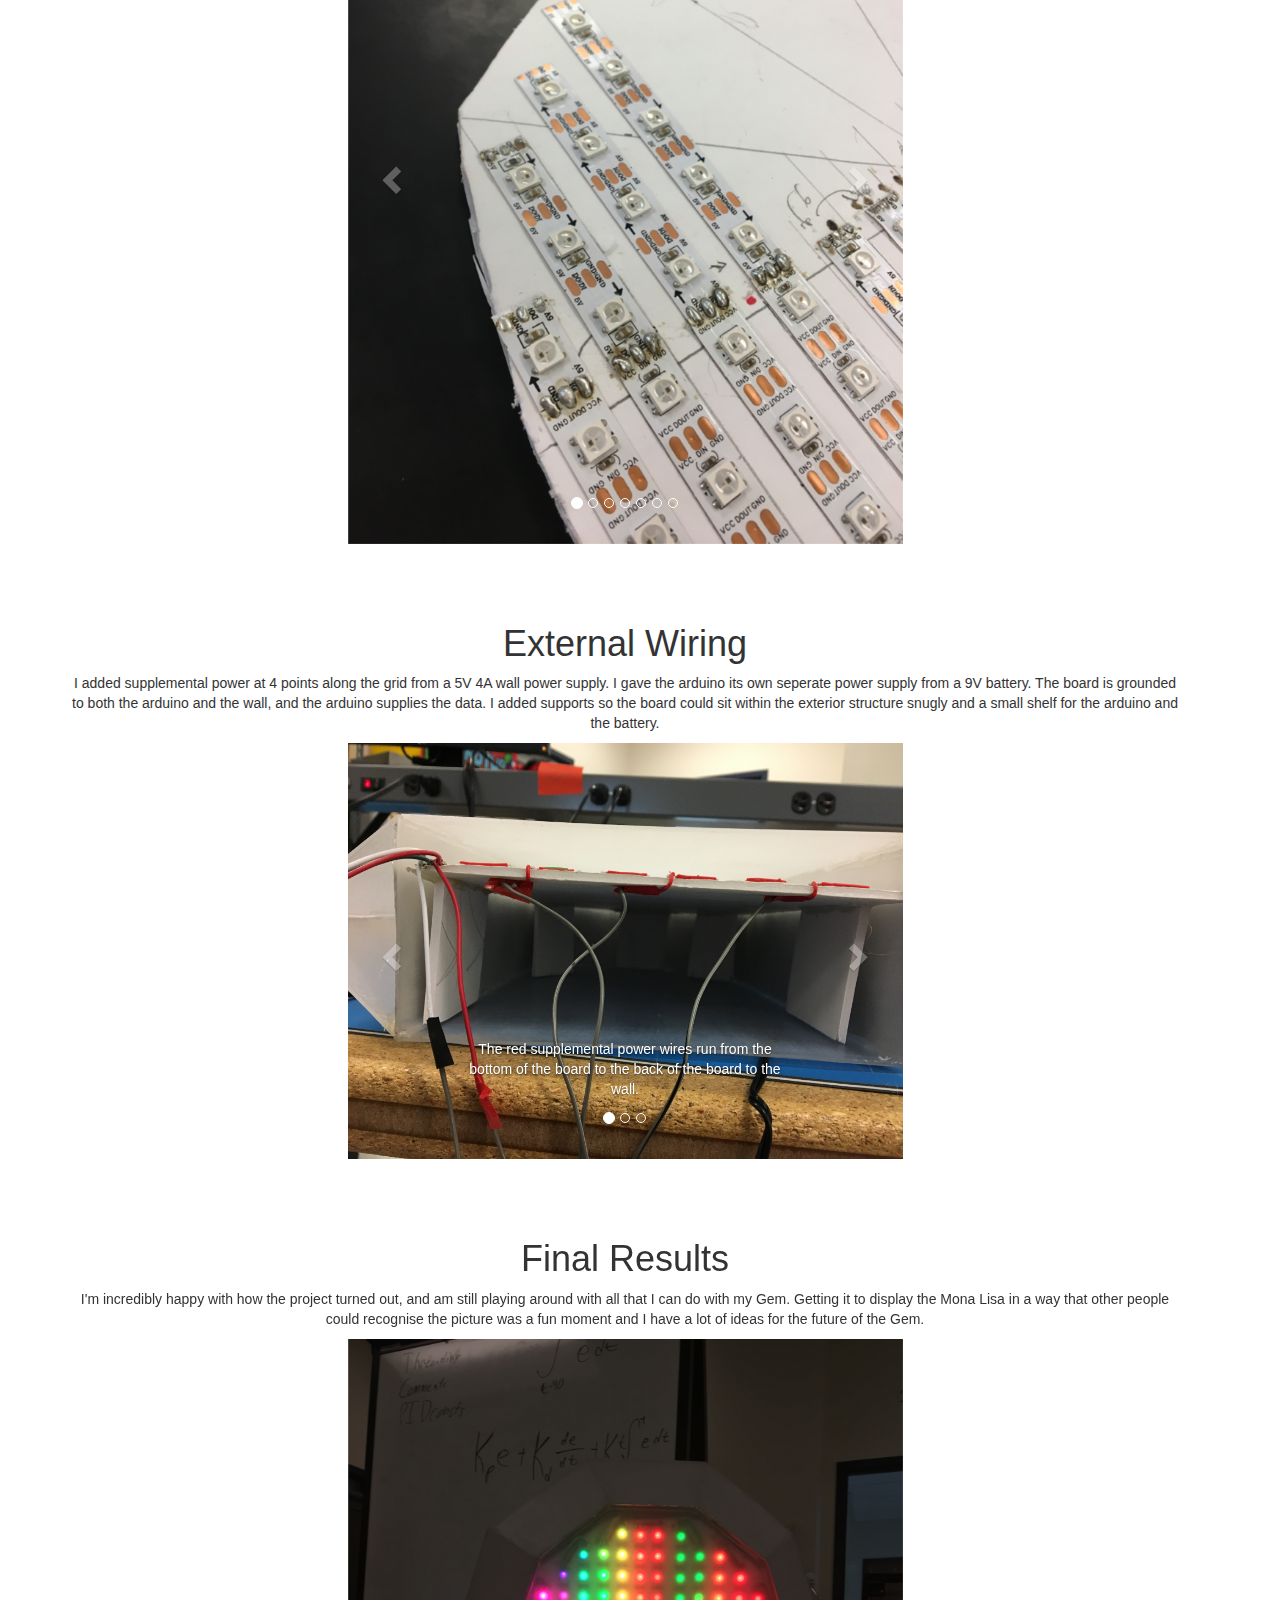
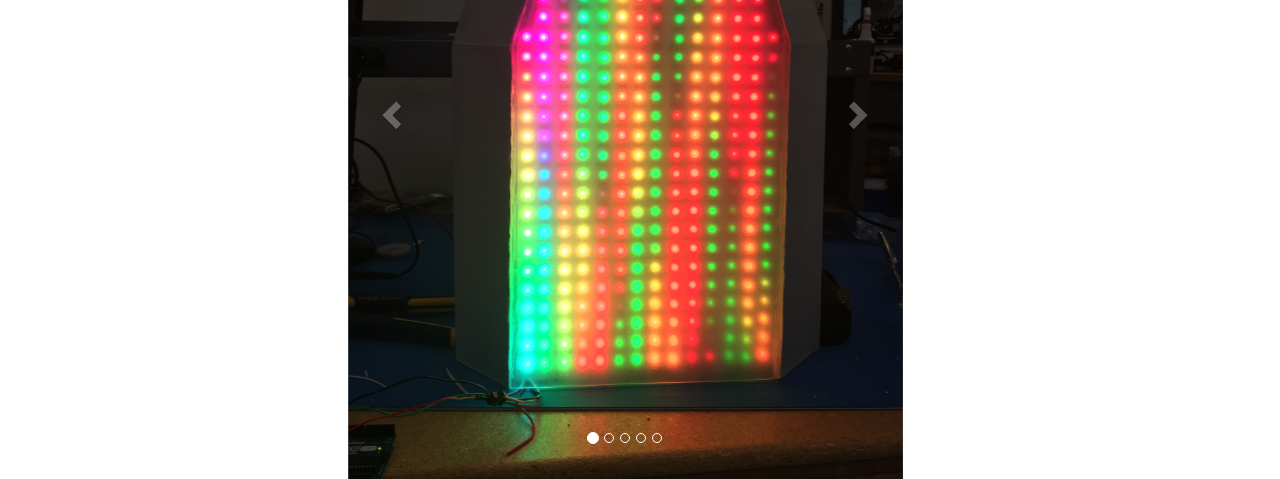
==== commit dd37f04f: "fixed spacing" ====
--- a/index.html
+++ b/index.html
@@ -93,6 +93,7 @@
         <div class="container">
             <div class="row">
                 <div class="col-lg-12">
+                    <br><br><br><br>
                     <h1>The Gem</h1>
                     <img class="small" src="images/mona.jpg">
                     <br>
@@ -117,6 +118,7 @@
         <div class="container">
             <div class="row">
                 <div class="col-lg-12">
+                    <br><br><br>
                     <h1>Structure</h1>
 
                         <p>After modeling the exterior structure in SketchUp, I built a 1/6 scale model of my design out of acrylic.
@@ -201,6 +203,7 @@
         <div class="container">
             <div class="row">
                 <div class="col-lg-12">
+                    <br><br><br>
                     <h1>Materials Section</h1>
                     <p>The LEDs are strips of 24-bit color fully adressible LEDs and come in spools of 1 meter each with 60 LEDs per meter.  I ordered 5 meters, which came out perfectly.  I ended up using 298 LEDs, then had to use one of my two leftovers to repair a faulty LED.<p>
                         <!--Carousel 2 START-->
@@ -265,6 +268,7 @@
         <div class="container">
             <div class="row">
                 <div class="col-lg-12">
+                    <br><br><br>
                     <h1>Soldering</h1>
                     <p>This was my first experience with soldering, but I got a lot of practice.  I started with a rectangular pattern, with 17 LEDs per column and 14 columns.</p>
                         <!--Carousel 3 START-->
@@ -368,6 +372,7 @@
         <div class="container">
             <div class="row">
                 <div class="col-lg-12">
+                    <br><br><br>
                     <h1>First Results</h1>
                     <p>At this point, I had finished the whole rectangular part of the grid.  It looked great!  At this point, I tested out my code to display an image on the board by trying to make a smiley face.  The non-dark sections are supposed to be white.  The issue, I later learned, was that the only power source at this point was from the arduino, and the voltage was dropping across the more than 4 meters of lights.  When the LEDs don't get enough power, they don't display color correctly.<p>
                     <!--Carousel 4 START-->
@@ -425,6 +430,7 @@
         <div class="container">
             <div class="row">
                 <div class="col-lg-12">
+                    <br><br><br>
                     <h1>Expansion</h1>
                     <p>I loved the result, but decided that I really wanted to get the full effect by having LEDs in the domed section.  I had to remove half of my previous solders and expand upwards, which, while a setback, was well worth the result.  This also involved reworking my code.  Mapping from an image to a rectangular grid was much simpler than mapping from a rectangular image to an irregular shape.  The best way I could deal with the issue was to create a 2D array that manually mapped from the rectangular image to the corresponding spot on the grid.</p>
                         <!--Carousel 5 START-->
@@ -497,6 +503,7 @@
         <div class="container">
             <div class="row">
                 <div class="col-lg-12">
+                    <br><br><br>
                     <h1>External Wiring</h1>
                     <p>I added supplemental power at 4 points along the grid from a 5V 4A wall power supply.  I gave the arduino its own seperate power supply from a 9V battery.  The board is grounded to both the arduino and the wall, and the arduino supplies the data.  I added supports so the board could sit within the exterior structure snugly and a small shelf for the arduino and the battery.</p>
                     <!--Carousel 6 START-->
@@ -547,6 +554,7 @@
         <div class="container">
             <div class="row">
                 <div class="col-lg-12">
+                    <br><br><br>
                     <h1>Final Results</h1>
                     <p>I'm incredibly happy with how the project turned out, and am still playing around with all that I can do with my Gem.  Getting it to display the Mona Lisa in a way that other people could recognise the picture was a fun moment and I have a lot of ideas for the future of the Gem.</p>
                         <!--Carousel 7 START-->
--- a/css/scrolling-nav.css
+++ b/css/scrolling-nav.css
@@ -31,30 +31,7 @@
 The padding is very important to make sure the scrollspy picks up the right area when scrolled to. Adjust the margin and padding of sections and children 
 of those sections to manage the look and feel of the site. */
 
-.intro-section {
-    height: 100%;
-    padding-top: 150px;
+.intro-section, .Structure-section, .Materials-section, .Soldering-section, .First-Results-section, .Expansion-section, .External-Wiring-section, .Final-Results-section{
     text-align: center;
     background: #fff;
 }
-
-.about-section {
-    height: 100%;
-    padding-top: 150px;
-    text-align: center;
-    background: #eee;
-}
-
-.services-section {
-    height: 100%;
-    padding-top: 150px;
-    text-align: center;
-    background: #fff;
-}
-
-.contact-section {
-    height: 100%;
-    padding-top: 150px;
-    text-align: center;
-    background: #eee;
-}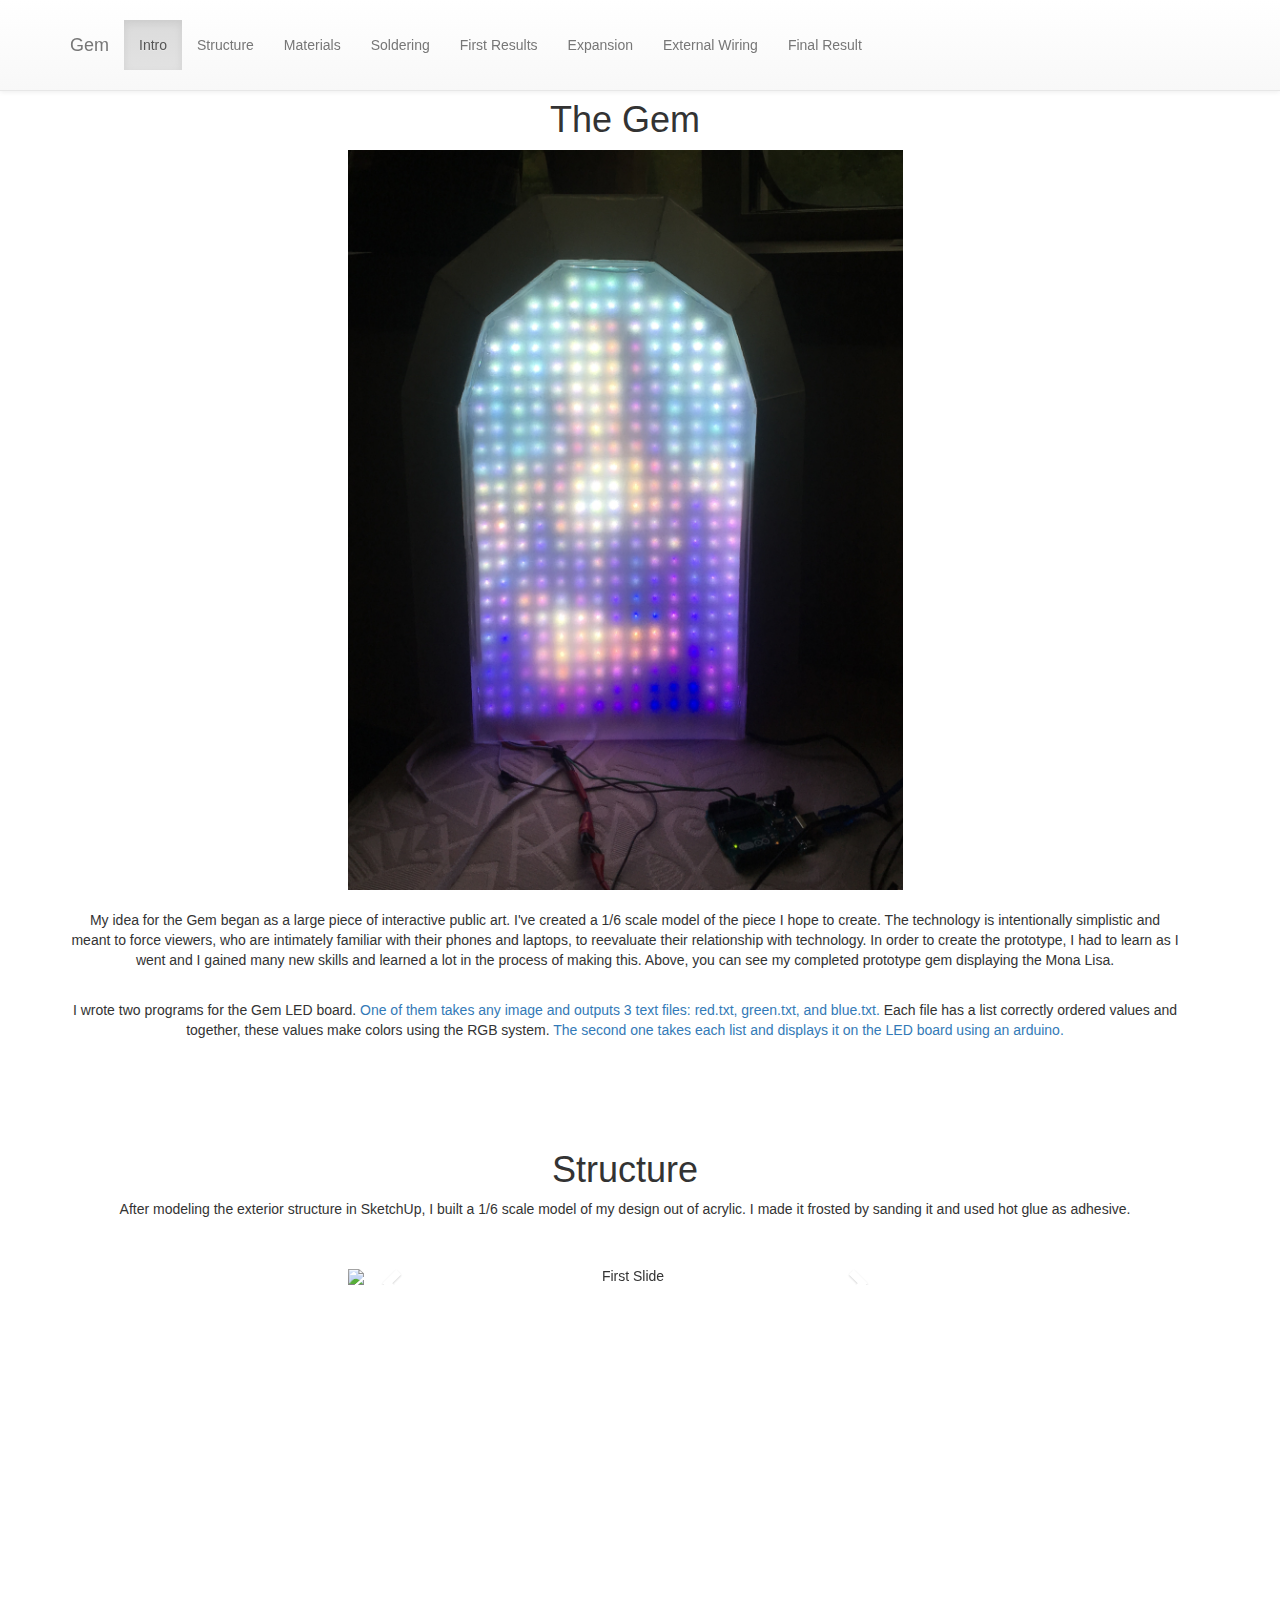
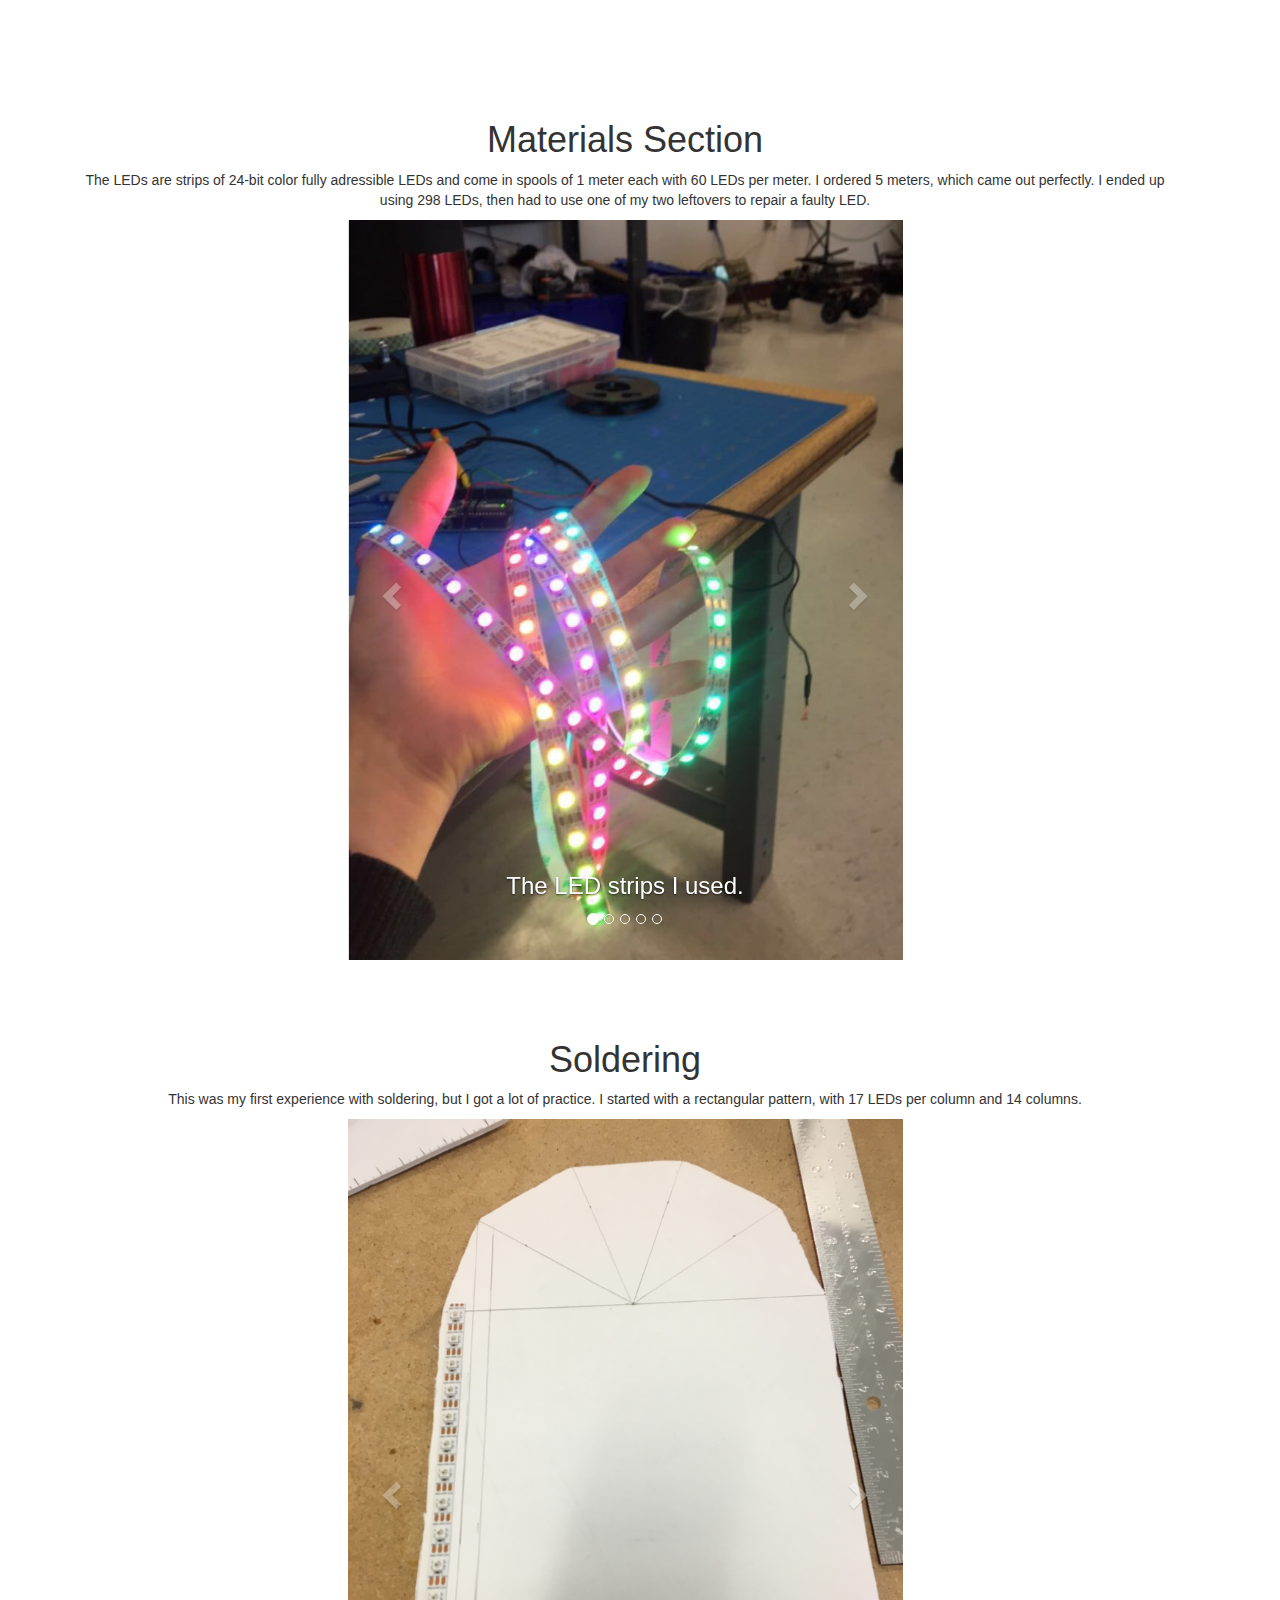
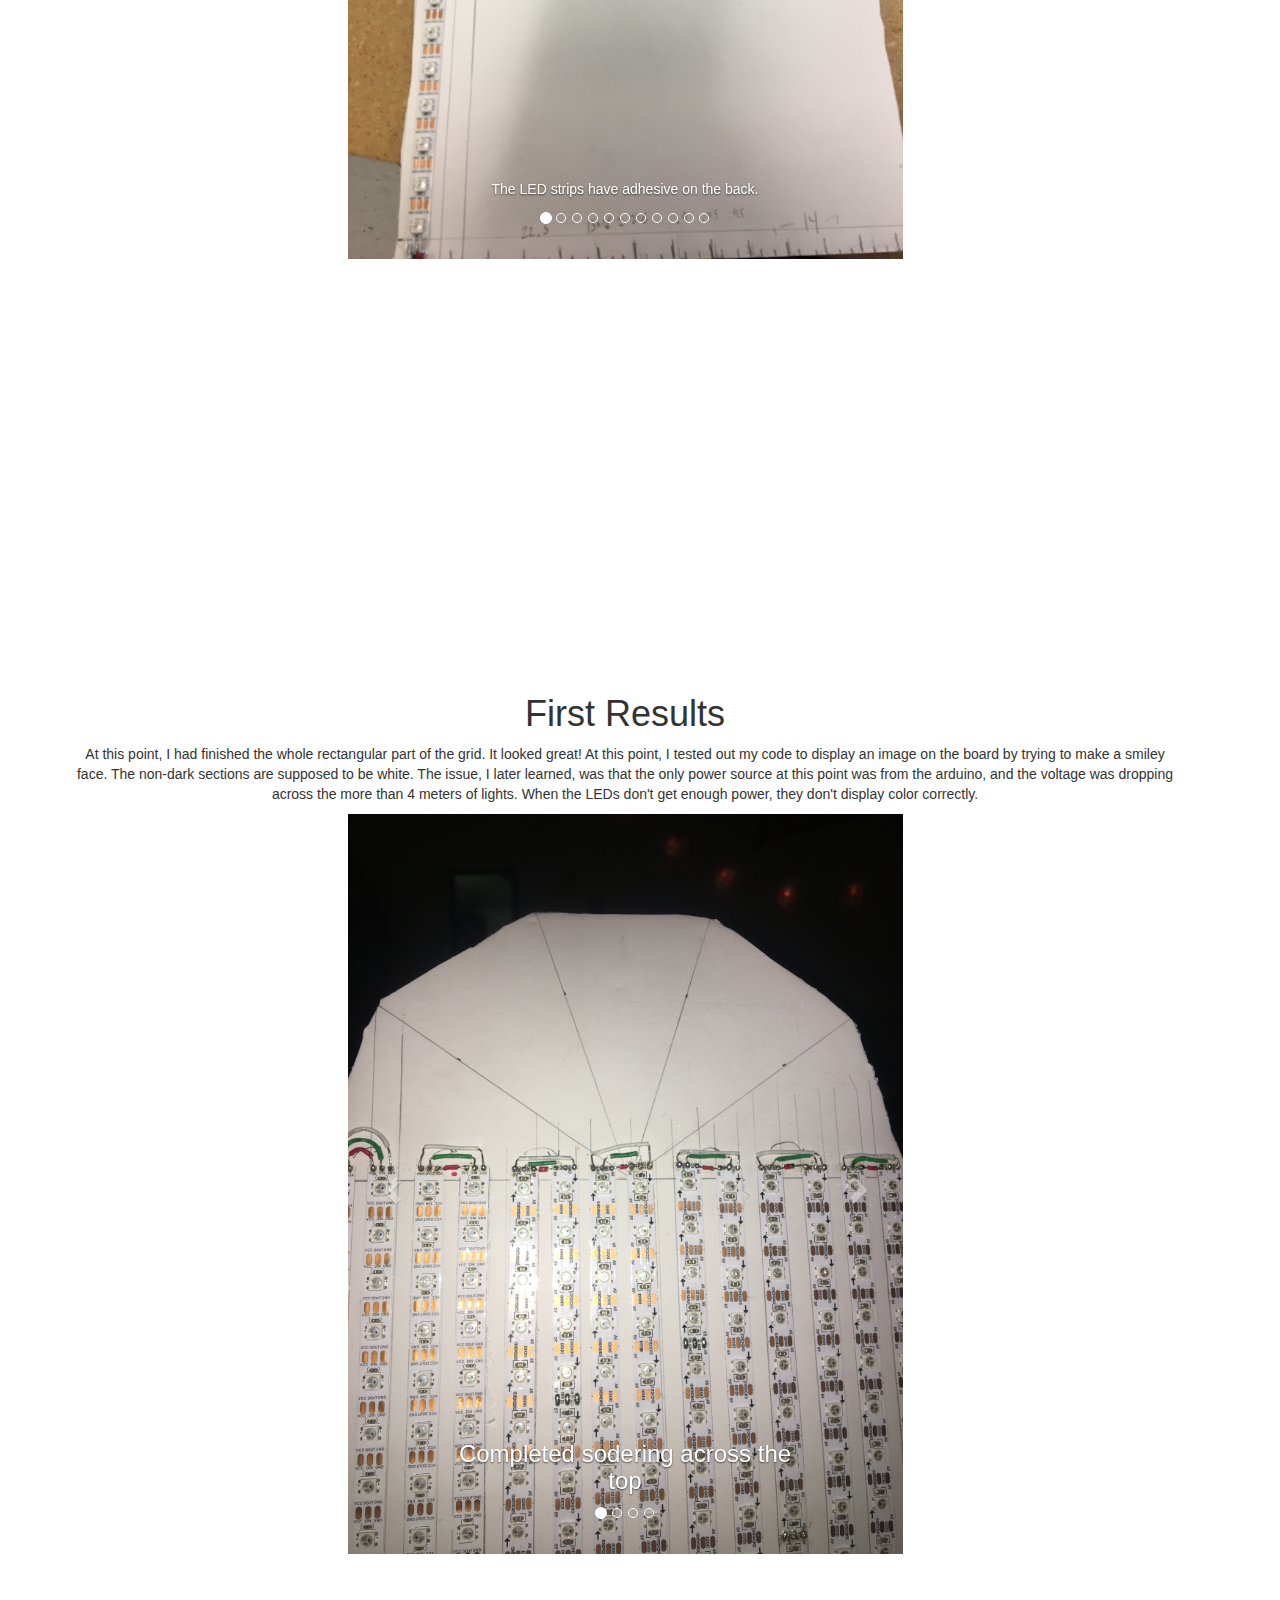
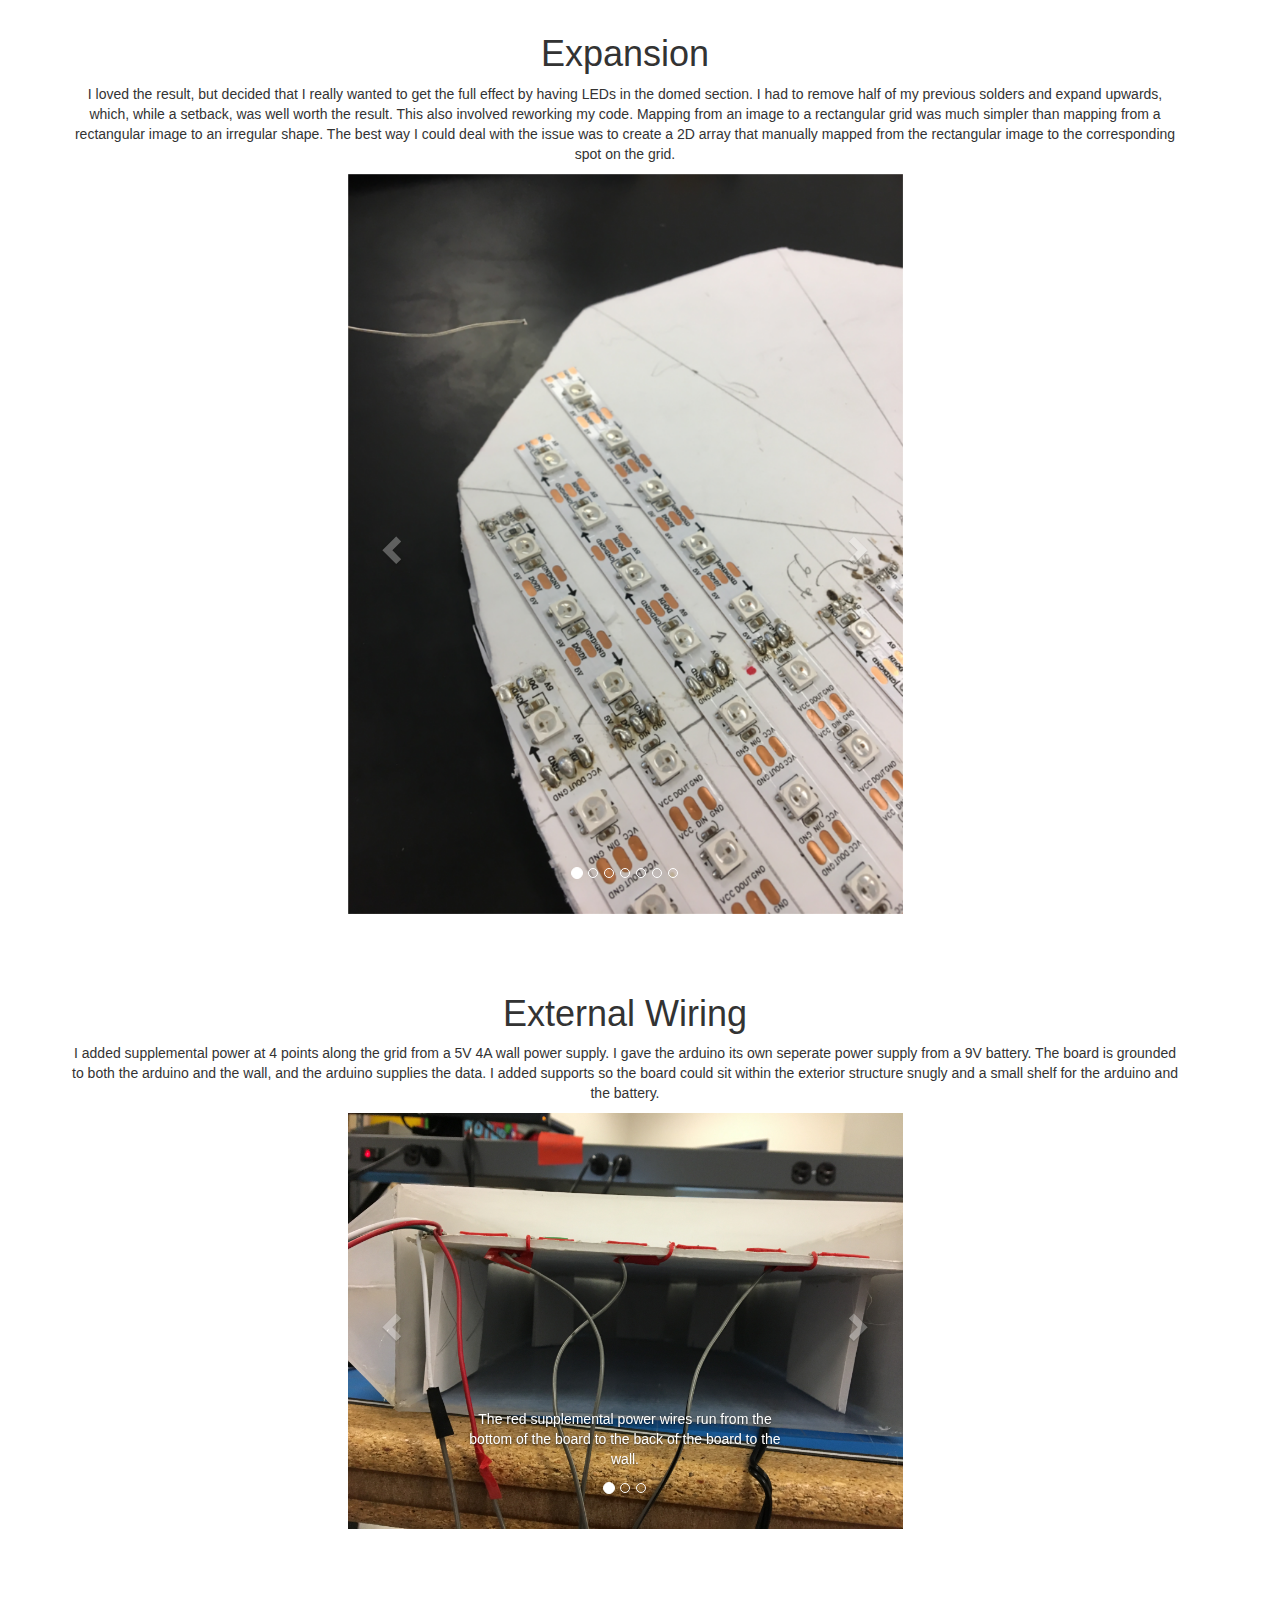
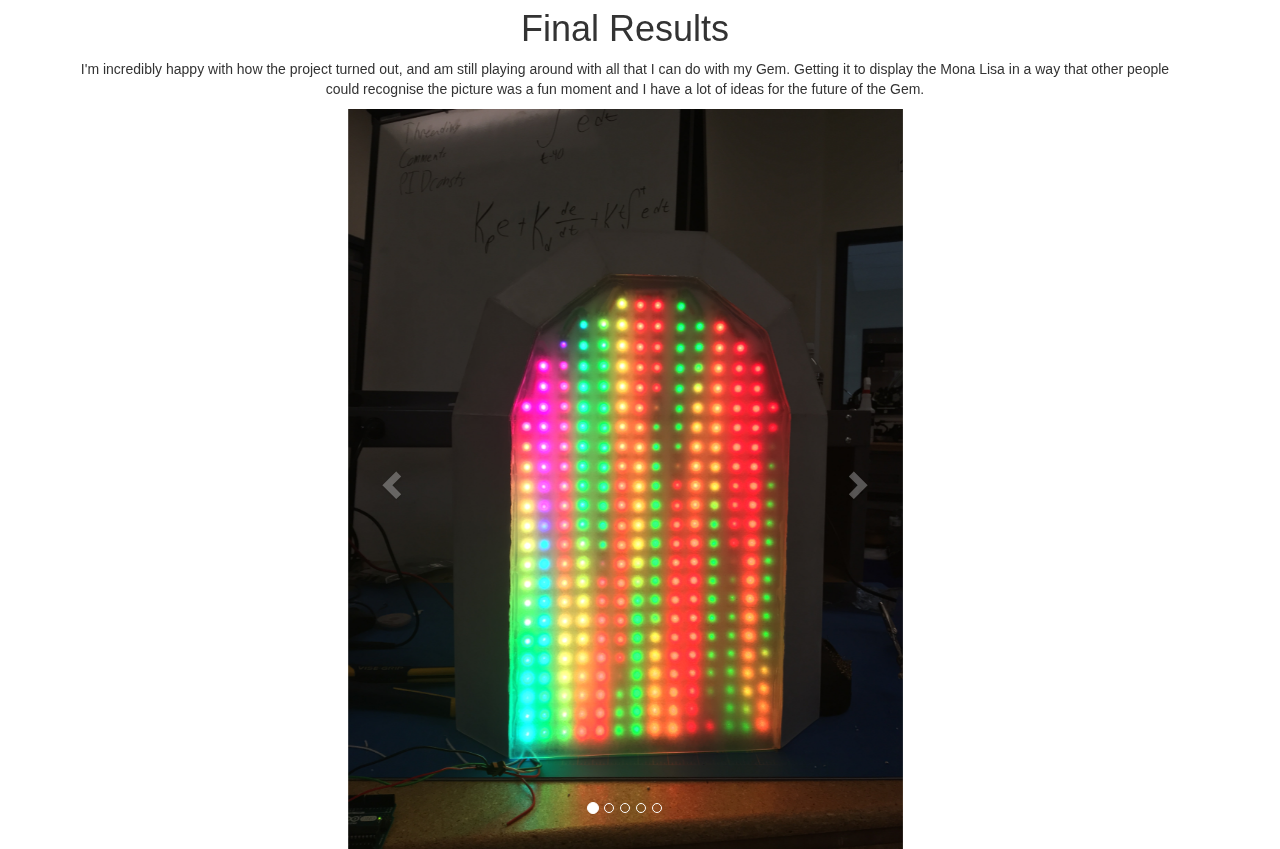
==== commit 2d0d312f: "fixed comma splice" ====
--- a/index.html
+++ b/index.html
@@ -98,7 +98,7 @@
                     <img class="small" src="images/mona.jpg">
                     <br>
                     <br>
-                    <p> My idea for the Gem began as a large piece of interactive public art.  I've created a 1/6 scale model of the piece I hope to create.  The technology is intentionally simplistic, and meant to force viewers, who are intimately familiar with their phones and laptops, to reevaluate their relationship with technology.  In order to create the prototype, I had to learn as I went and I gained many new skills and learned a lot in the process of making this.  Above, you can see my completed prototype gem displaying the Mona Lisa.</p>
+                    <p> My idea for the Gem began as a large piece of interactive public art.  I've created a 1/6 scale model of the piece I hope to create.  The technology is intentionally simplistic and meant to force viewers, who are intimately familiar with their phones and laptops, to reevaluate their relationship with technology.  In order to create the prototype, I had to learn as I went and I gained many new skills and learned a lot in the process of making this.  Above, you can see my completed prototype gem displaying the Mona Lisa.</p>
 
                     <br>
 
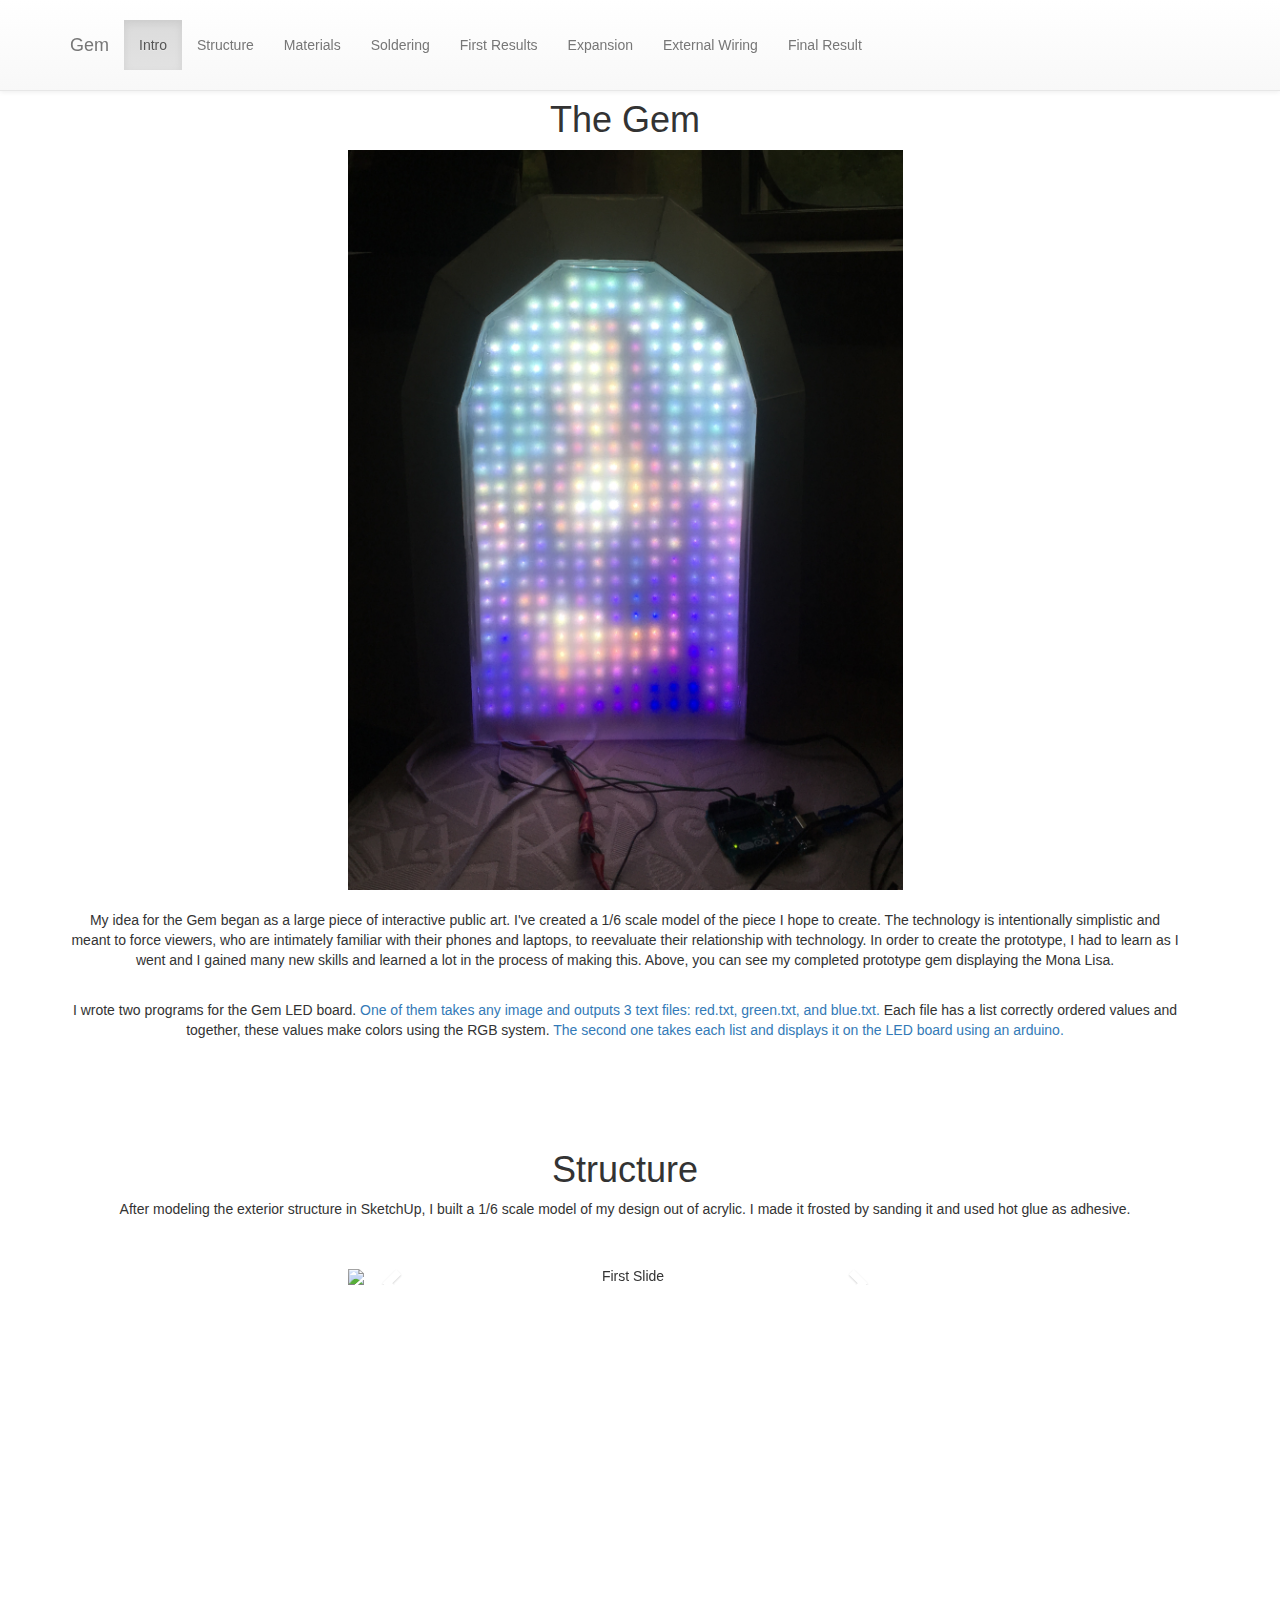
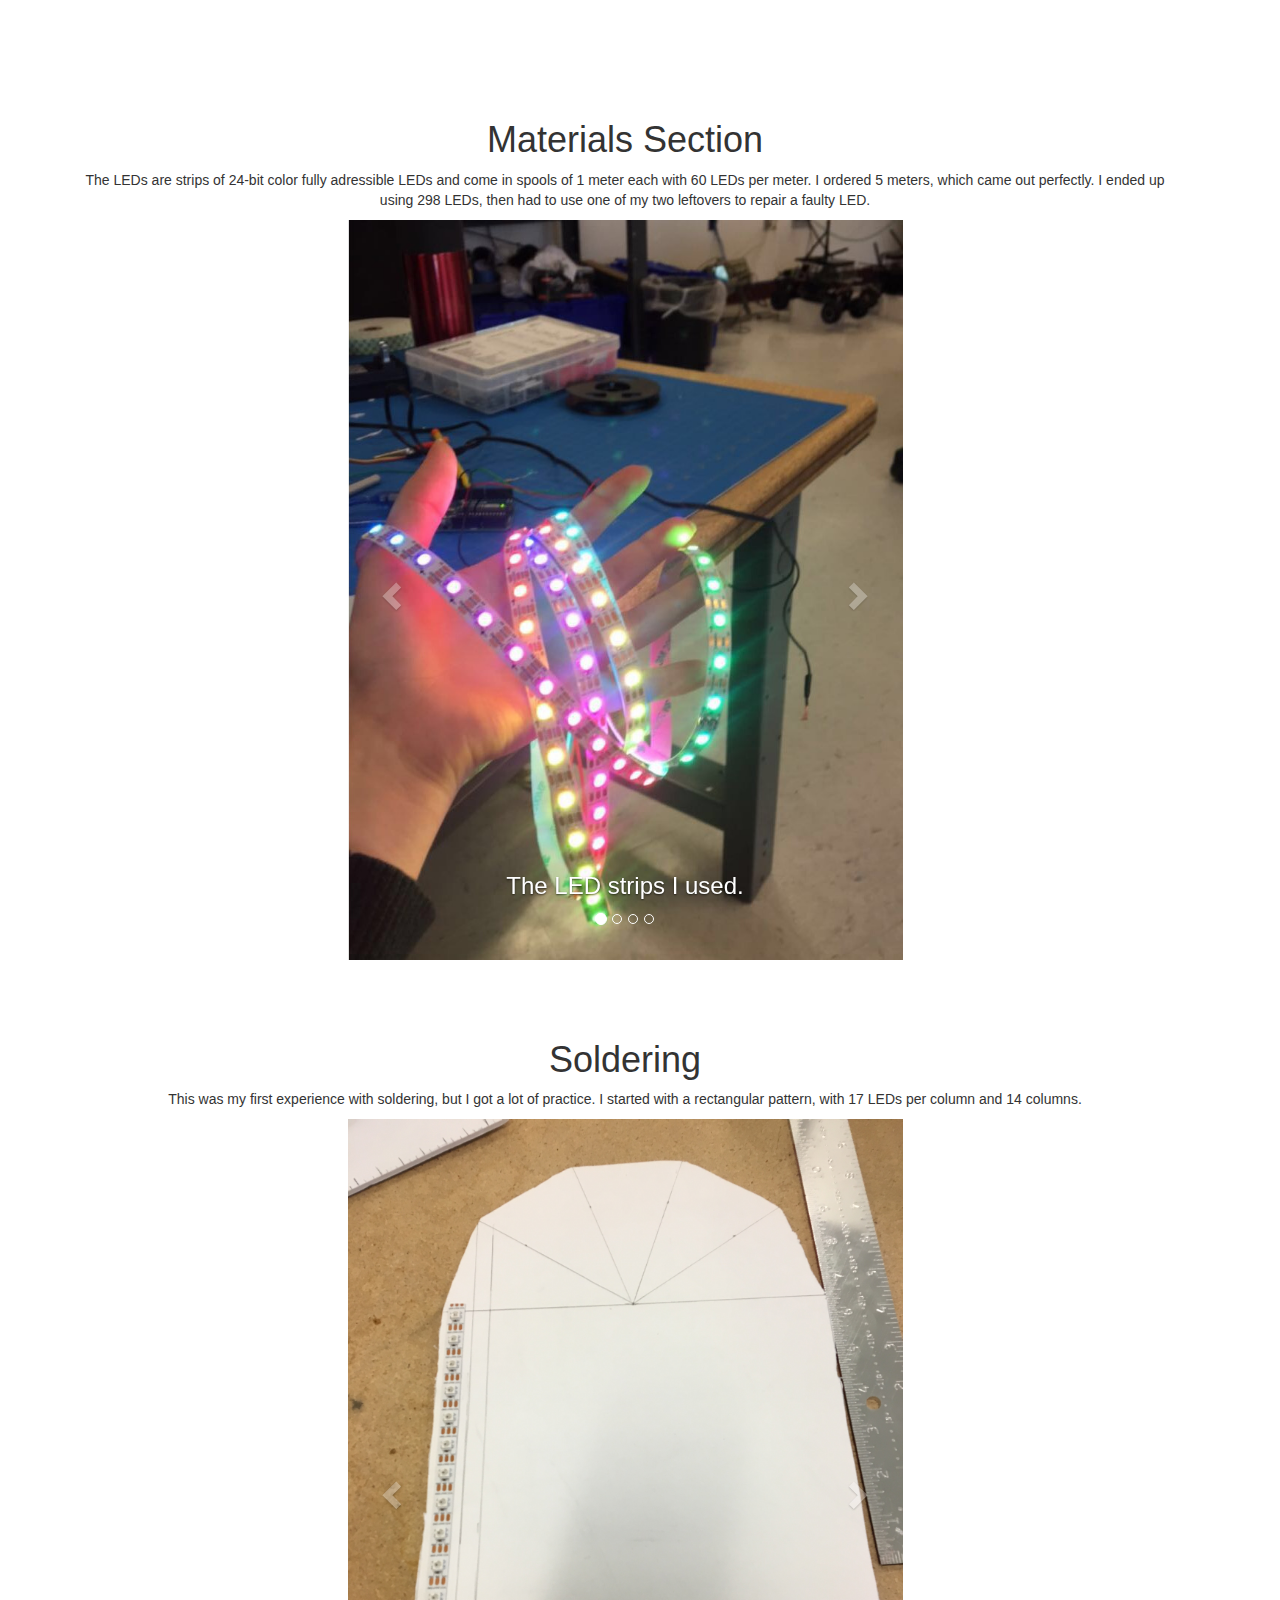
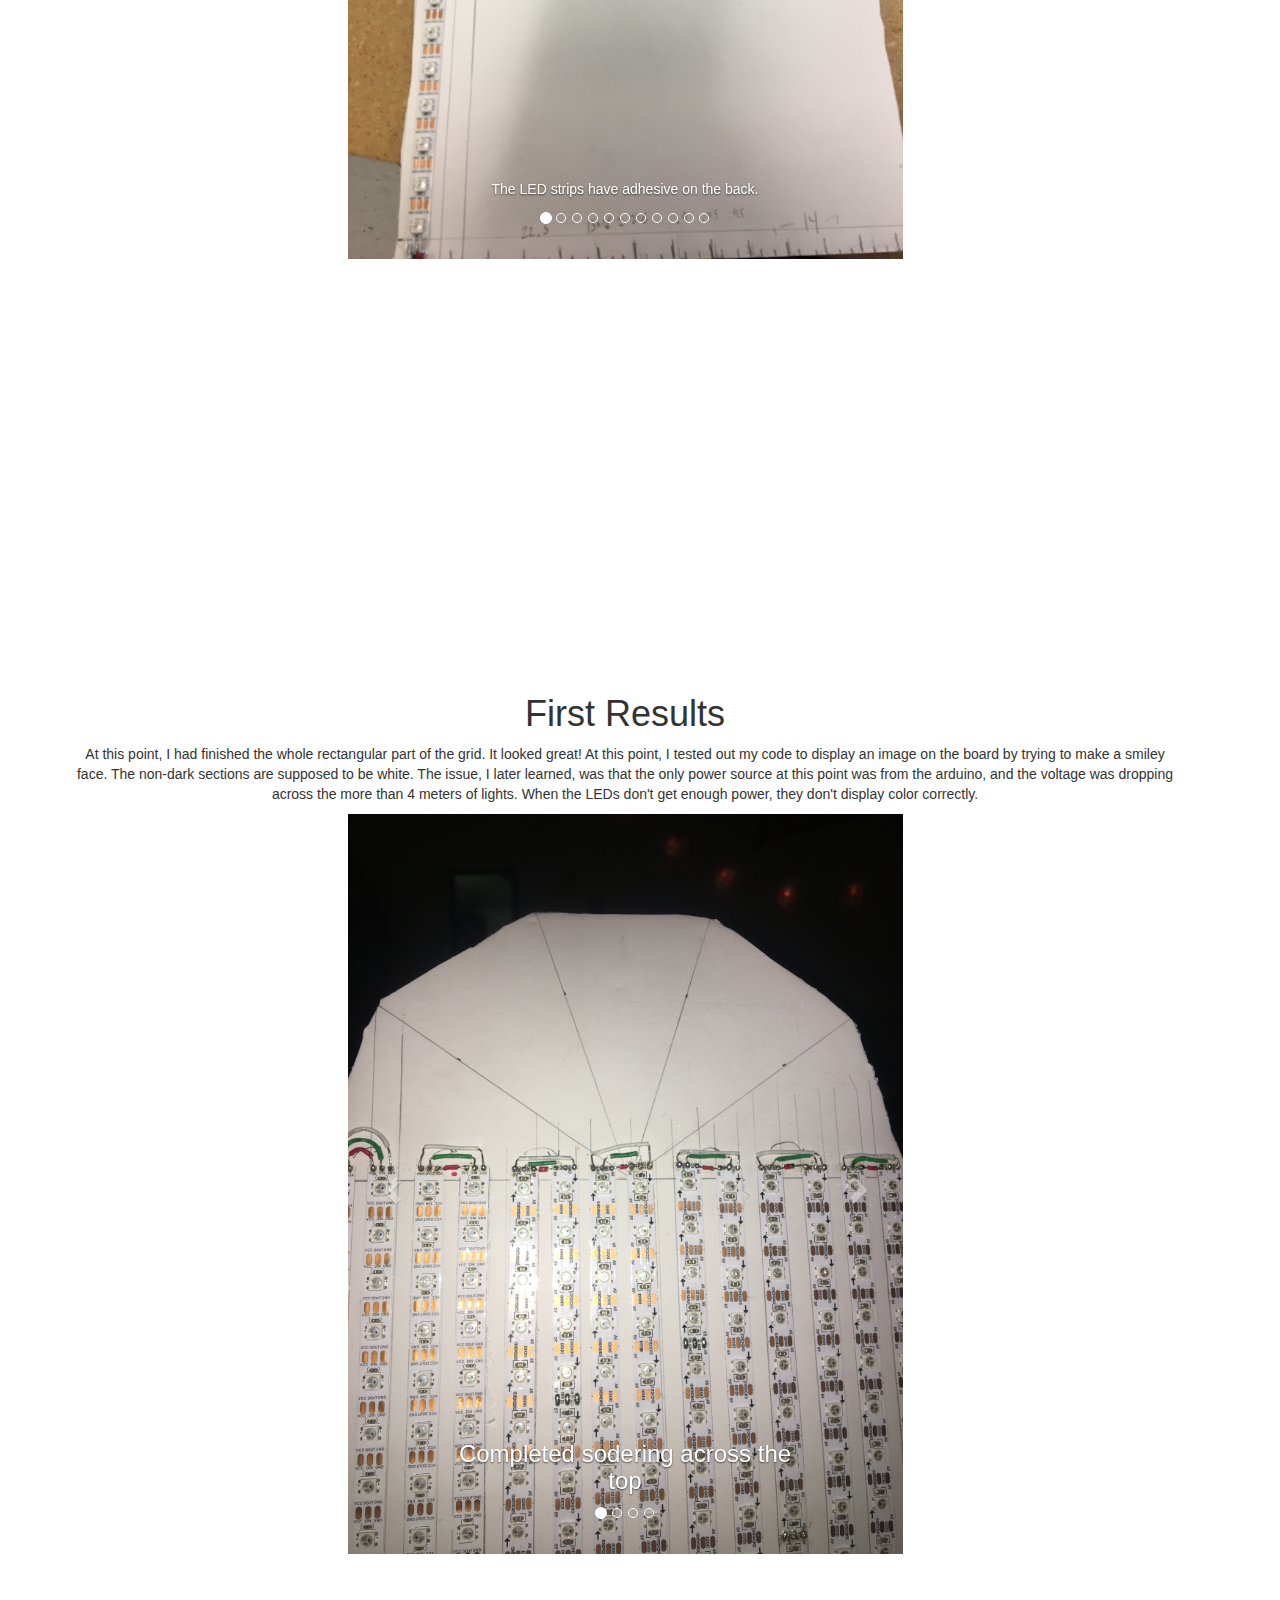
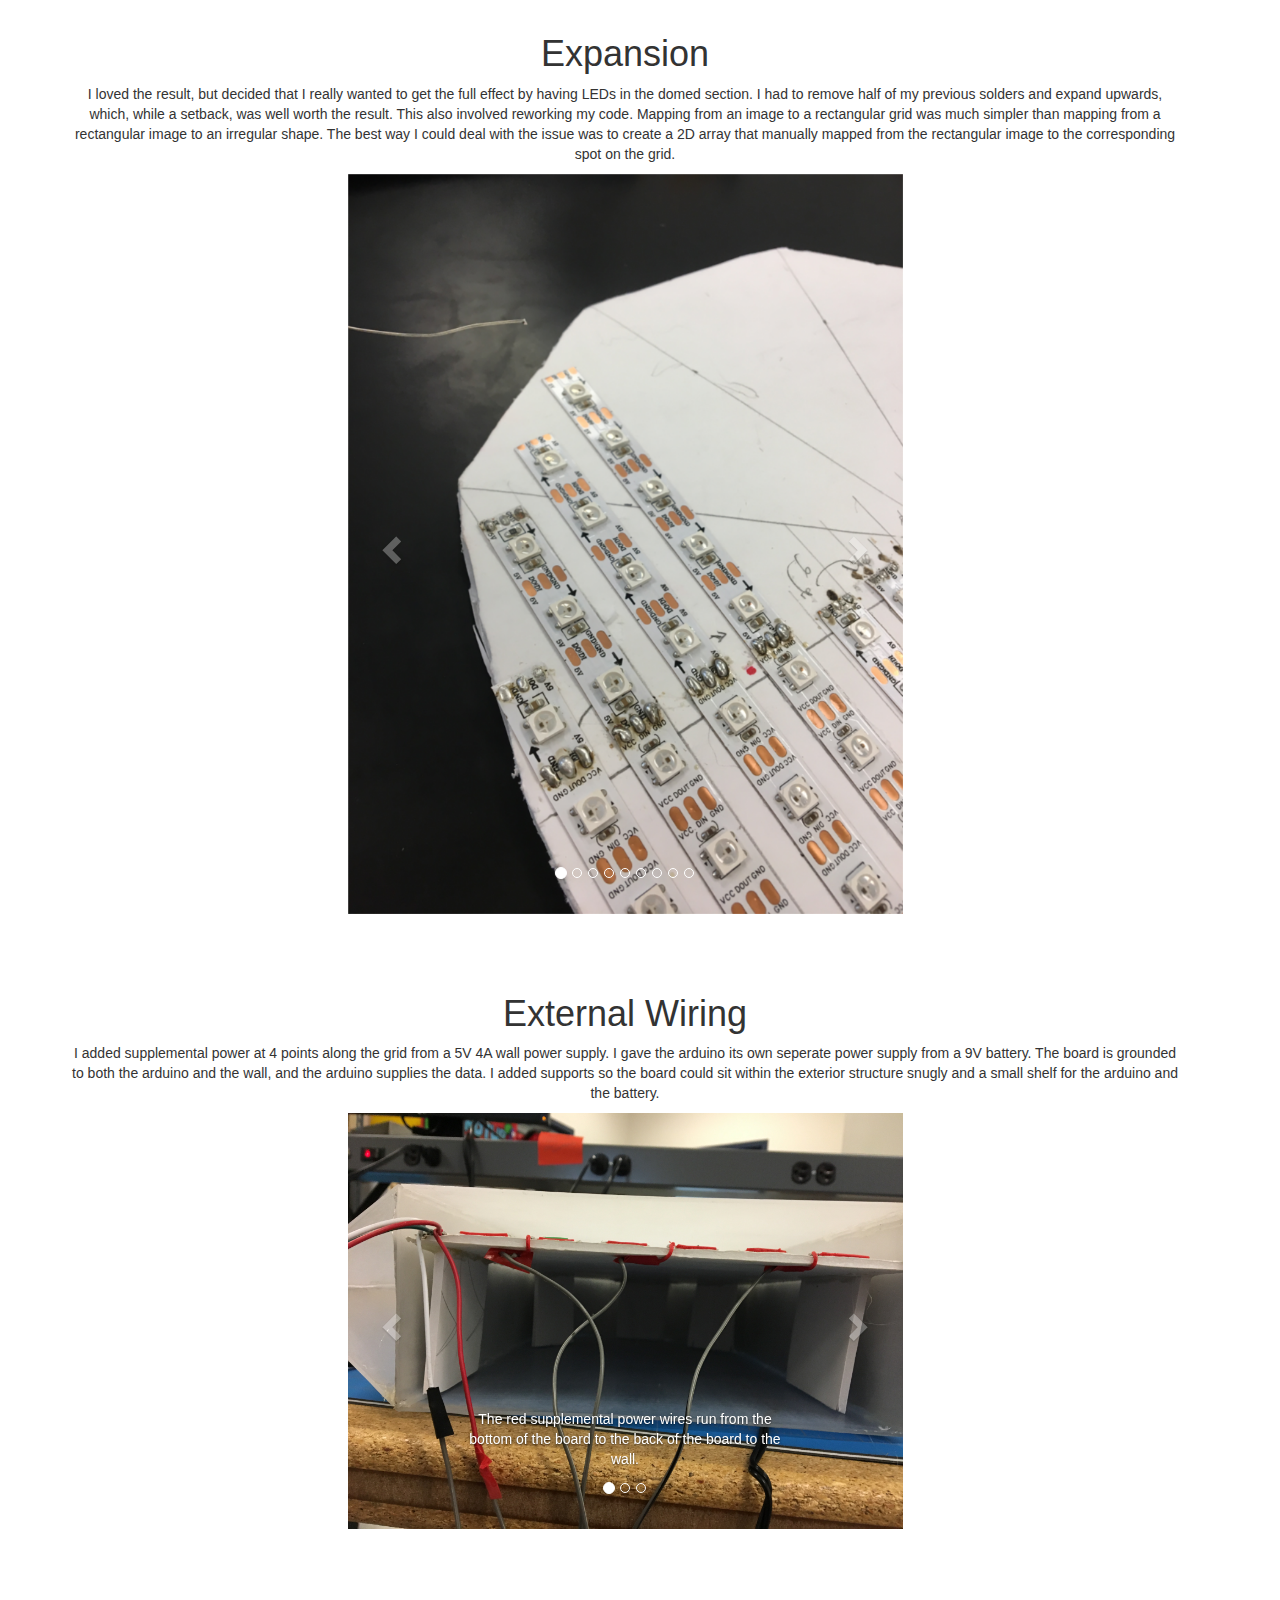
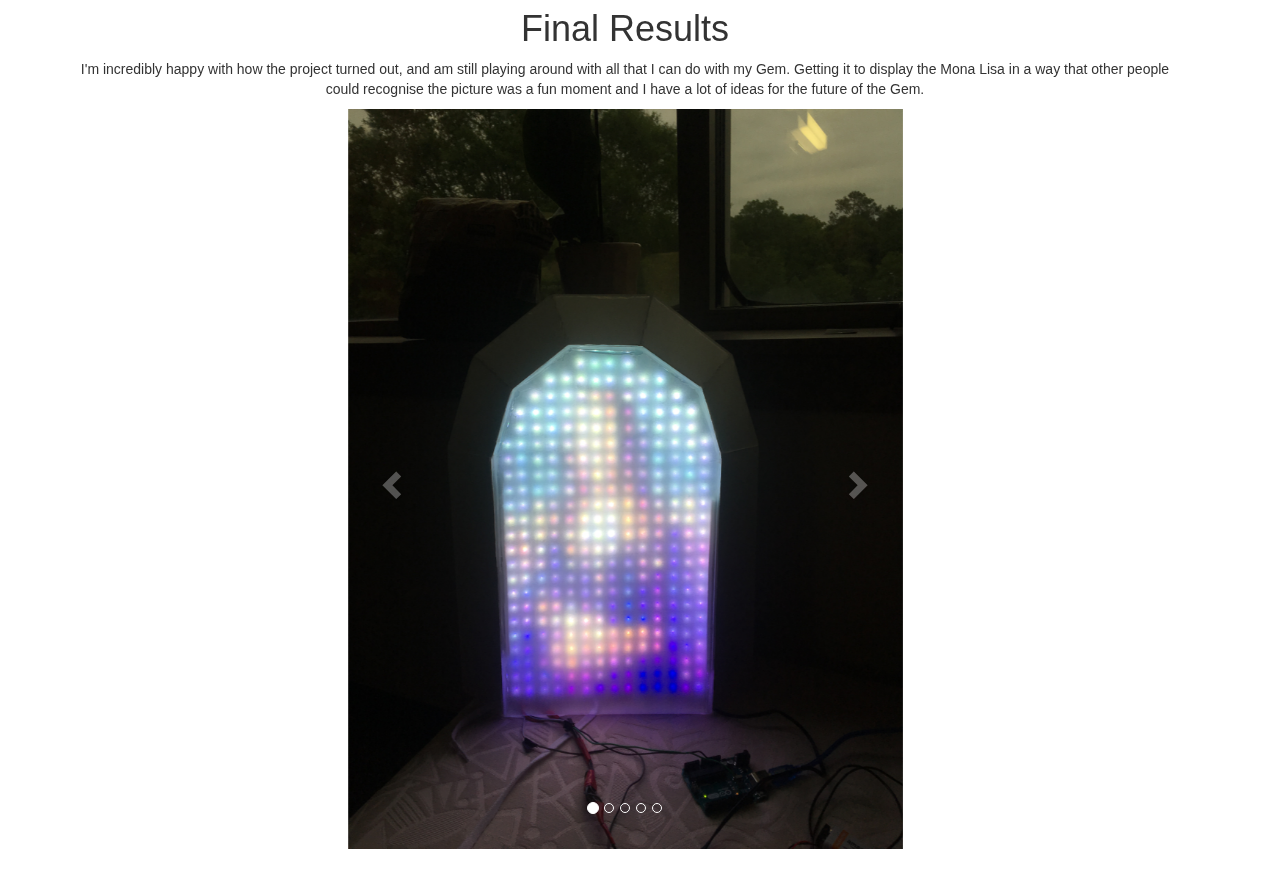
==== commit 1439213a: "reordered pictures" ====
--- a/index.html
+++ b/index.html
@@ -175,6 +175,8 @@
                             <div class="item">
                                 <img class="d-block img-fluid" src="images/PART1/slide6.jpg" alt="Seventh Slide">
                                    <div class="carousel-caption d-none d-md-block">
+                                    <h3>Interior of the structure</h3>
+                                    <p>I used tin foil as a substitue for a mirrored surface.  This accomplishes two things.  I didn't want the light from the main compartment to bleed into the edge compartement, and the edge compartment can have its own lights that appear brighter, like a sconce against a mirror.</p>
                                   </div>
                             </div>
                             <!-- Carousel controls -->
@@ -214,7 +216,6 @@
                             <li data-target="#myCarousel-2" data-slide-to="1"></li>
                             <li data-target="#myCarousel-2" data-slide-to="2"></li>
                             <li data-target="#myCarousel-2" data-slide-to="3"></li>
-                            <li data-target="#myCarousel-2" data-slide-to="4"></li>
                         </ol>   
                         <!-- Wrapper for carousel items -->
                         <div class="carousel-inner">
@@ -239,11 +240,6 @@
                             </div>
                             <div class="item">
                                 <img class="d-block img-fluid" src="images/PART2/slide4.jpg" alt="Fourth Slide">
-                                   <div class="carousel-caption d-none d-md-block">
-                                  </div>
-                            </div>
-                            <div class="item">
-                                <img class="d-block img-fluid" src="images/PART2/slide5.jpg" alt="Fifth Slide">
                                    <div class="carousel-caption d-none d-md-block">
                                   </div>
                             </div>
@@ -444,6 +440,8 @@
                             <li data-target="#myCarousel-5" data-slide-to="4"></li>
                             <li data-target="#myCarousel-5" data-slide-to="5"></li>
                             <li data-target="#myCarousel-5" data-slide-to="6"></li>
+                            <li data-target="#myCarousel-5" data-slide-to="7"></li>
+                            <li data-target="#myCarousel-5" data-slide-to="8"></li>
                         </ol>   
                         <!-- Wrapper for carousel items -->
                         <div class="carousel-inner">
@@ -480,6 +478,16 @@
                             </div>
                             <div class="item">
                                 <img class="d-block img-fluid" src="images/PART5/slide7.jpg" alt="Seventh Slide">
+                                   <div class="carousel-caption d-none d-md-block">
+                                  </div>
+                            </div>
+                            <div class="item">
+                                <img class="d-block img-fluid" src="images/PART5/slide8.jpg" alt="Eighth Slide">
+                                   <div class="carousel-caption d-none d-md-block">
+                                  </div>
+                            </div>
+                            <div class="item">
+                                <img class="d-block img-fluid" src="images/PART5/slide9.jpg" alt="Ninth Slide">
                                    <div class="carousel-caption d-none d-md-block">
                                   </div>
                             </div>
@@ -578,6 +586,7 @@
                             <div class="item">
                                 <img class="d-block img-fluid" src="images/PART7/slide2.jpg" alt="Second Slide">
                                     <div class="carousel-caption d-none d-md-block">
+                                        <p>It's super bright!</p>
                                   </div>
                             </div>
                             <div class="item">
@@ -588,7 +597,6 @@
                             <div class="item">
                                 <img class="d-block img-fluid" src="images/PART7/slide4.jpg" alt="Fourth Slide">
                                    <div class="carousel-caption d-none d-md-block">
-                                    <p>It's super bright!</p>
                                   </div>
                             </div>
                             <div class="item">
@@ -611,7 +619,8 @@
             </div>
         </div>
     </section>
-
+    <br>
+    <br>
     <!-- jQuery -->
     <script src="js/jquery.js"></script>
 
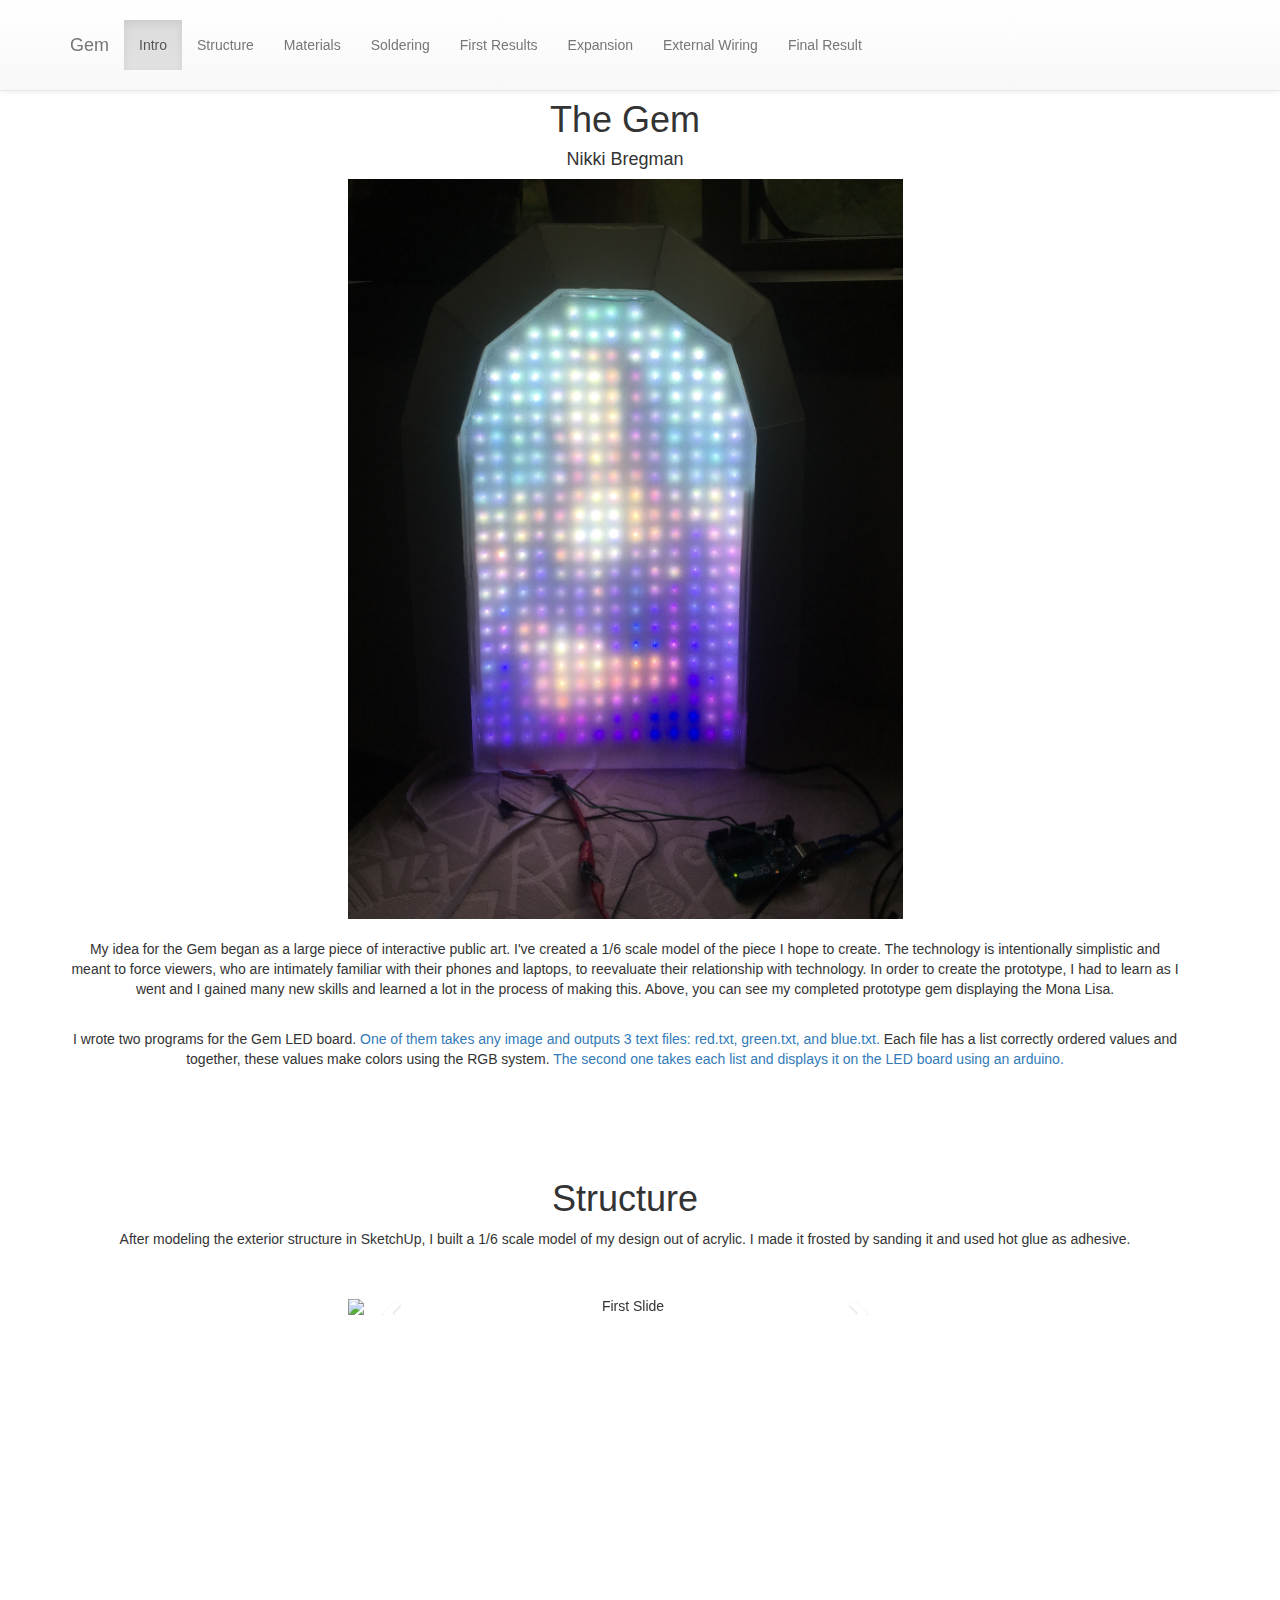
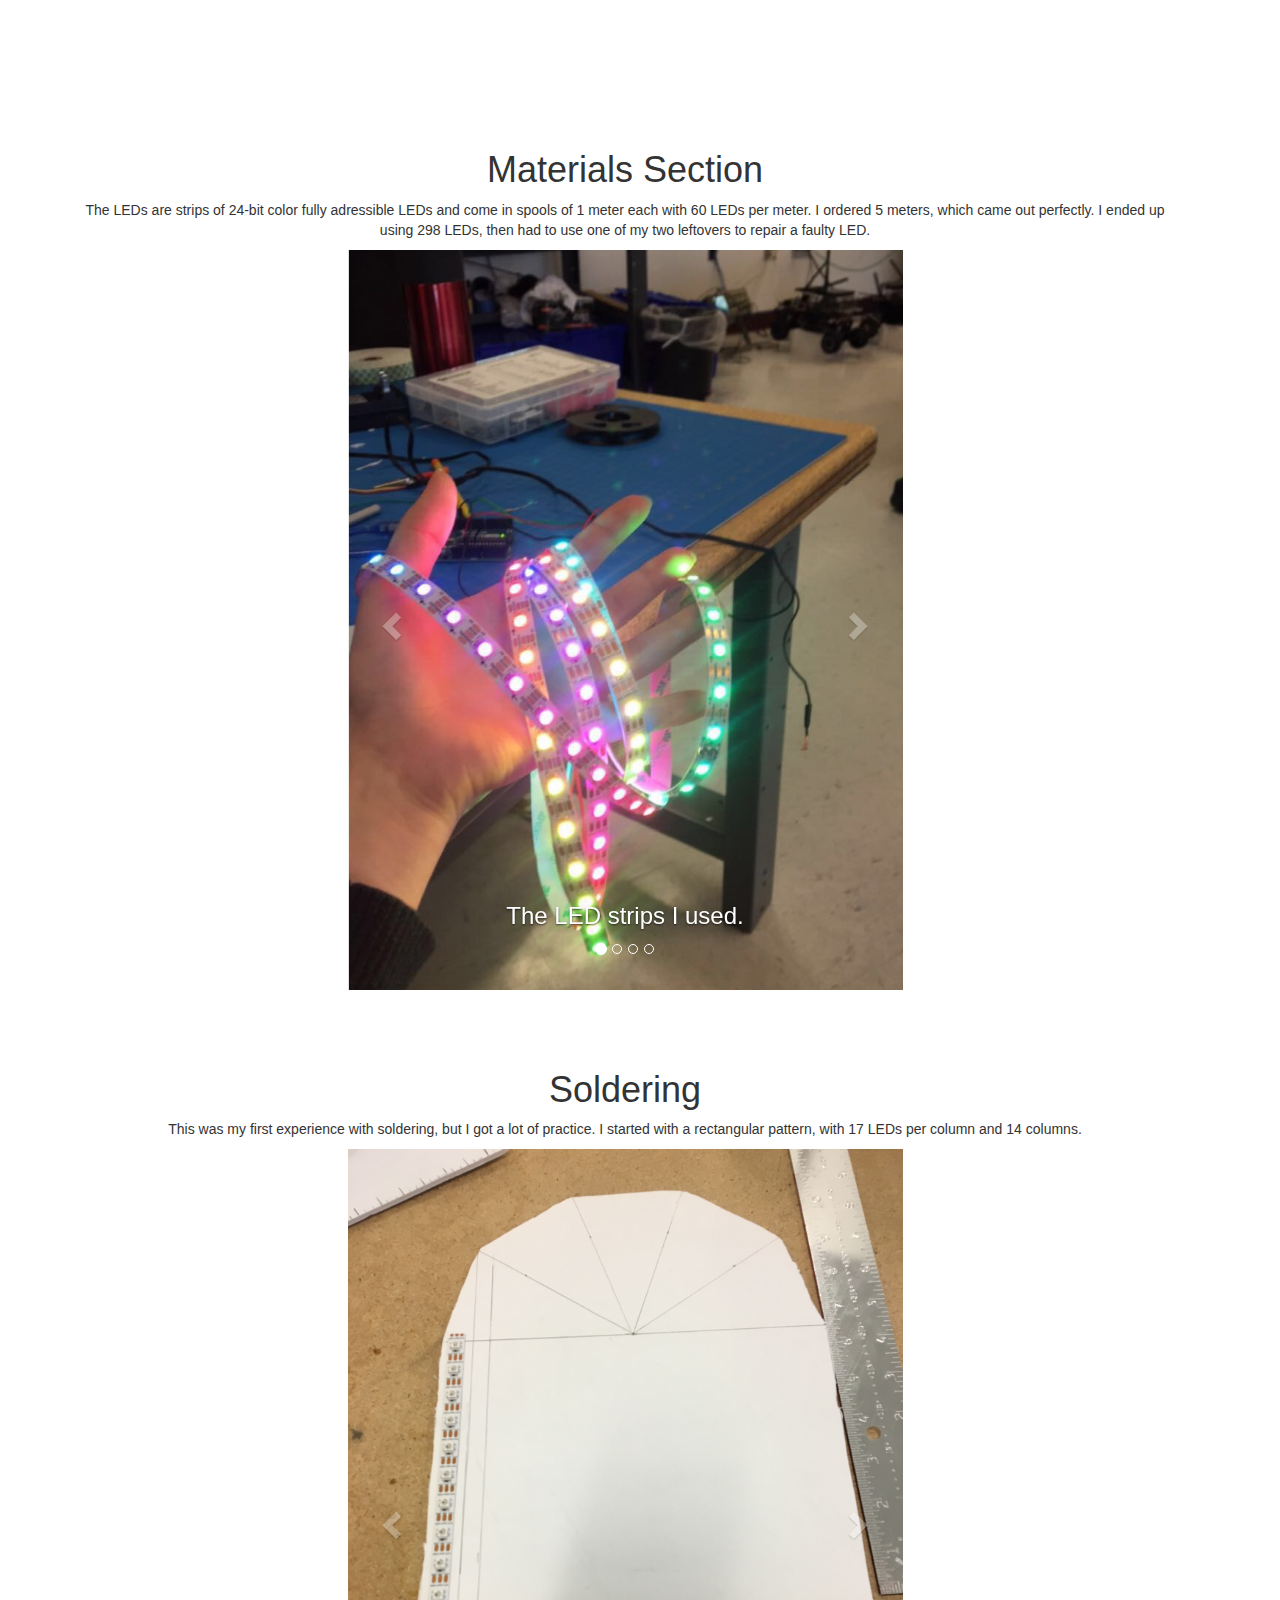
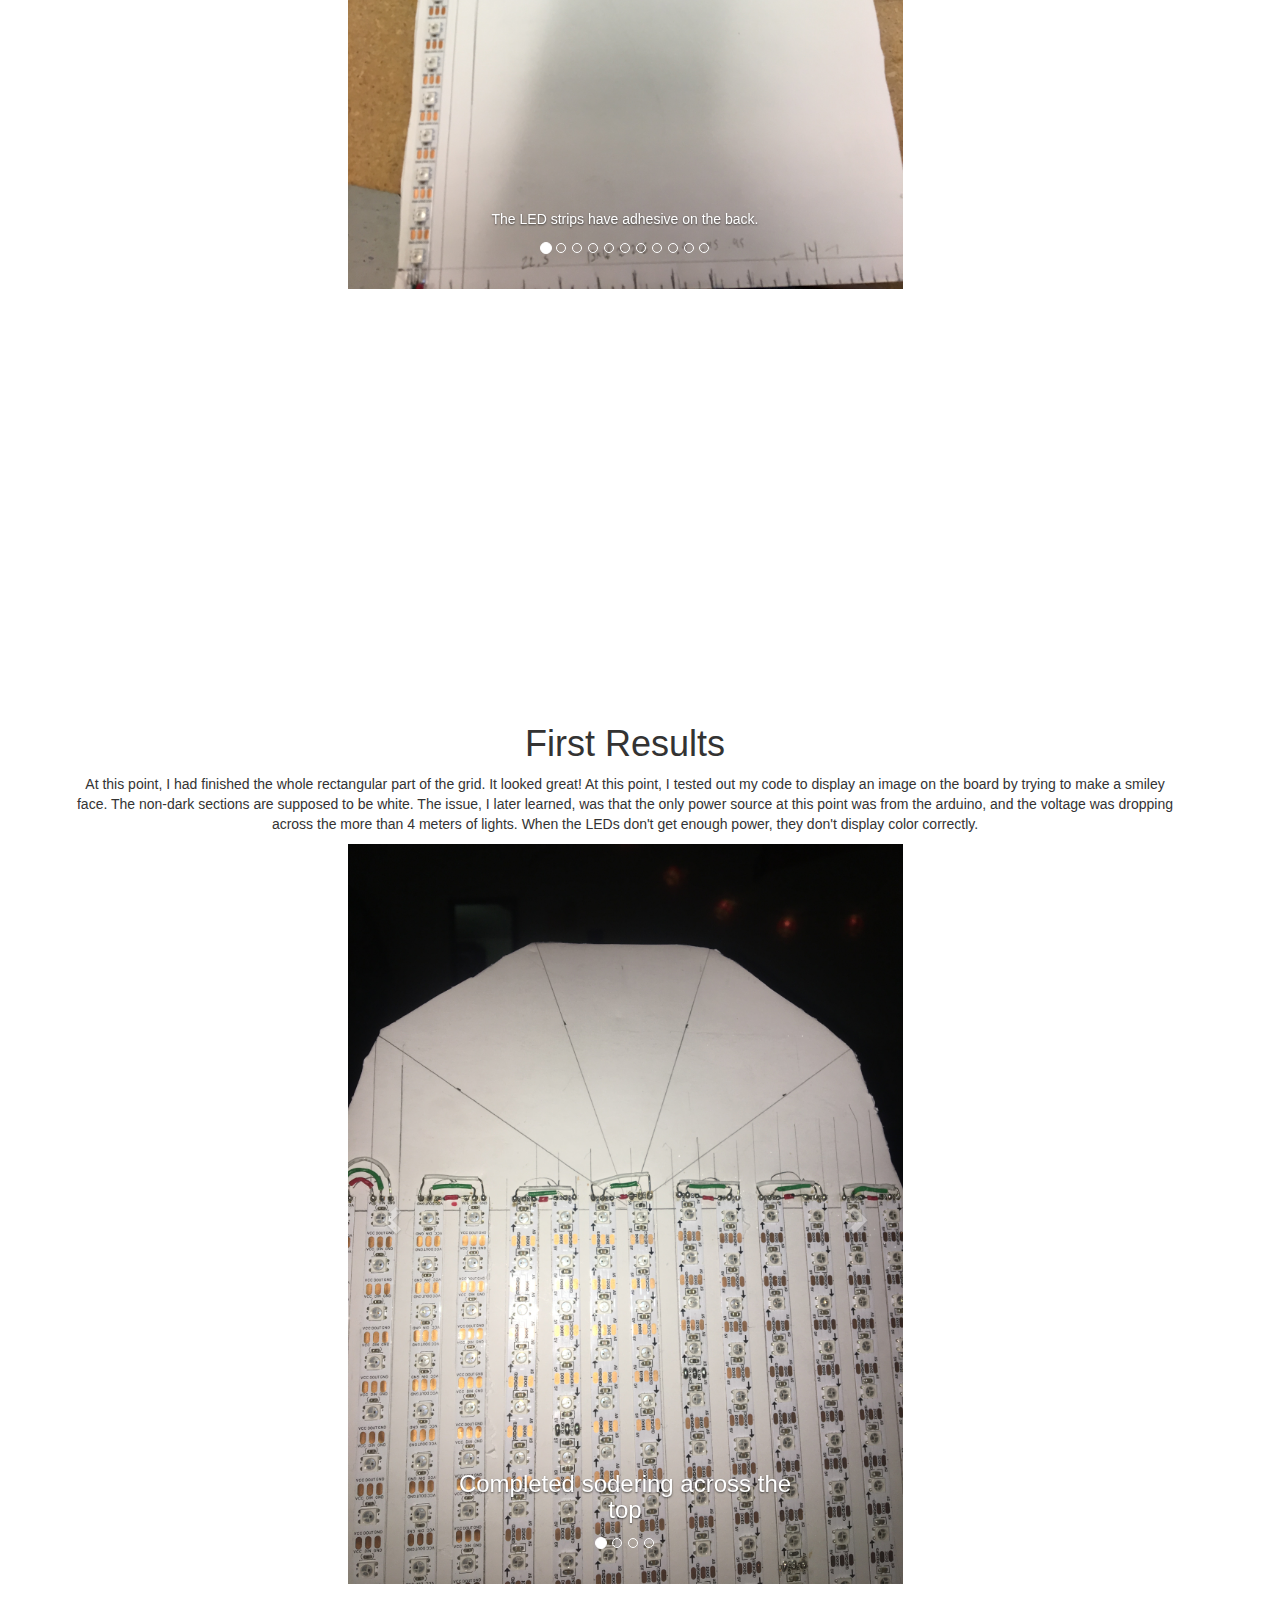
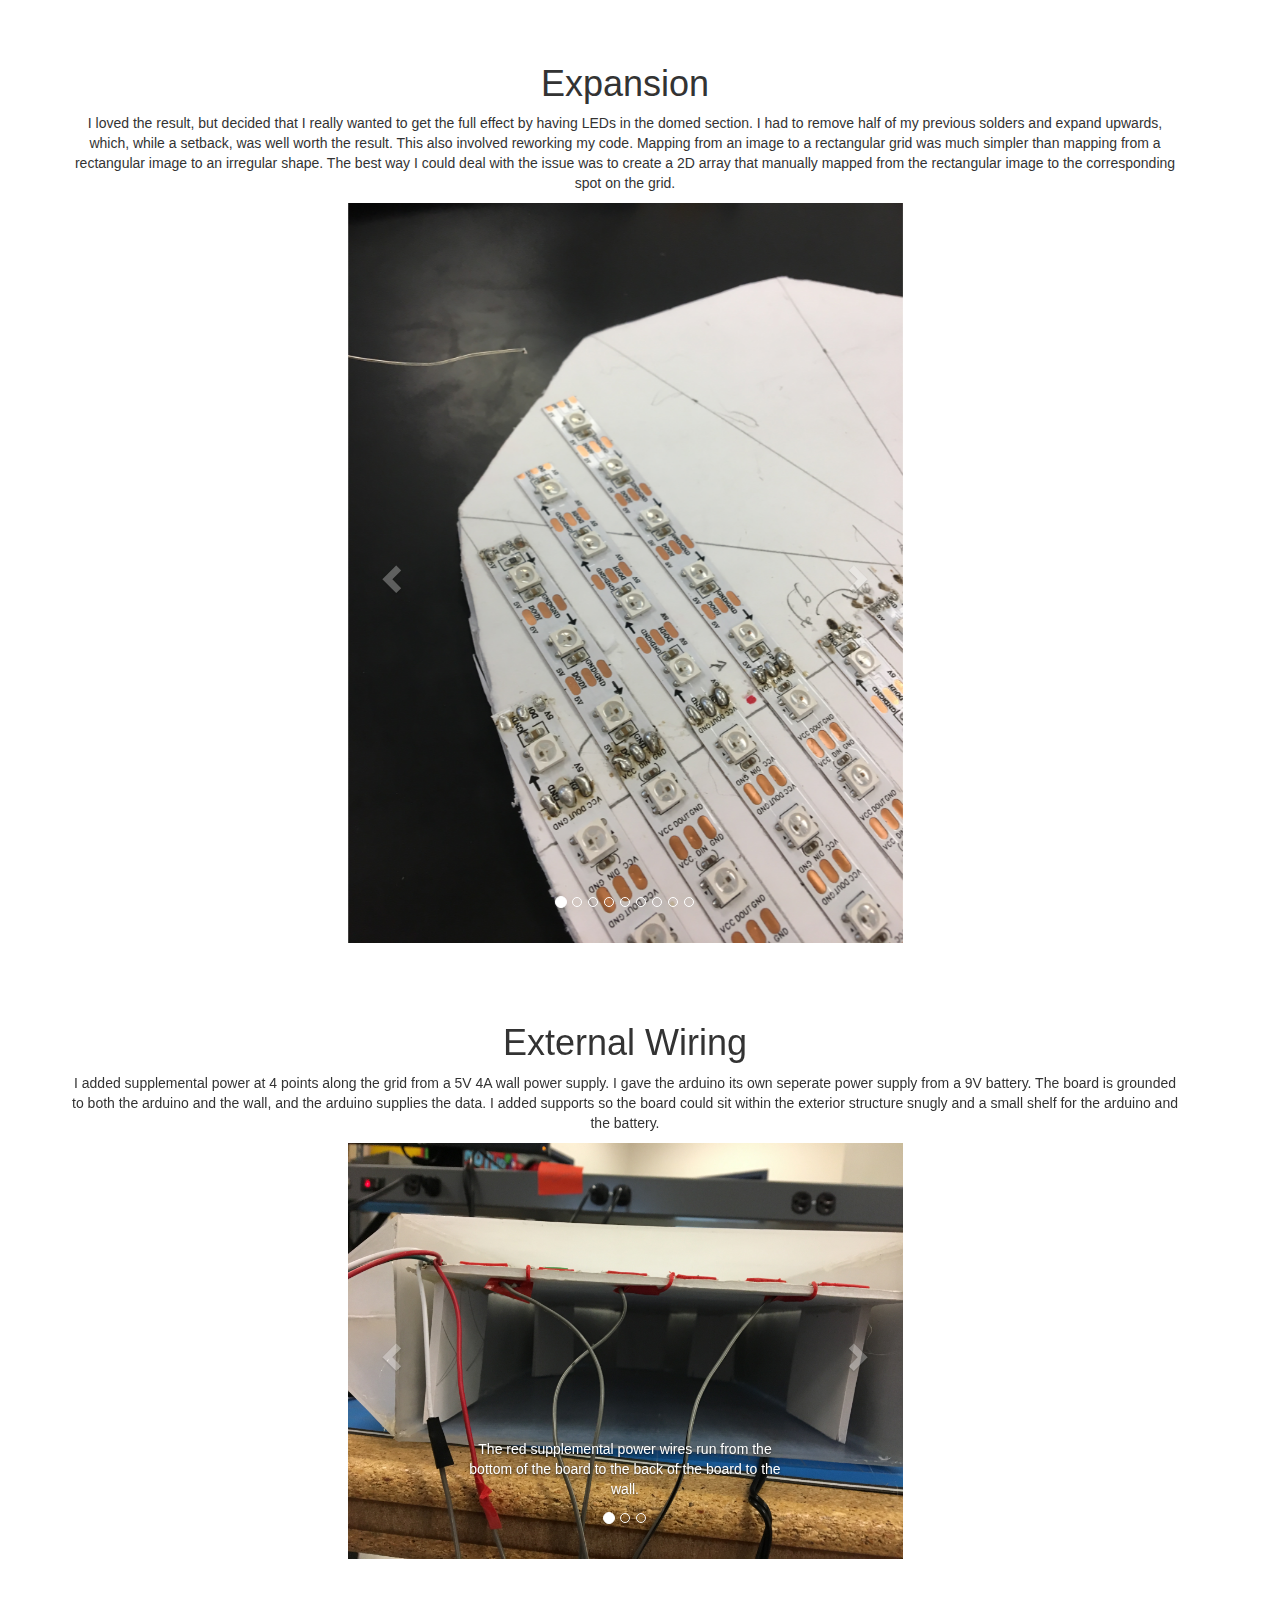
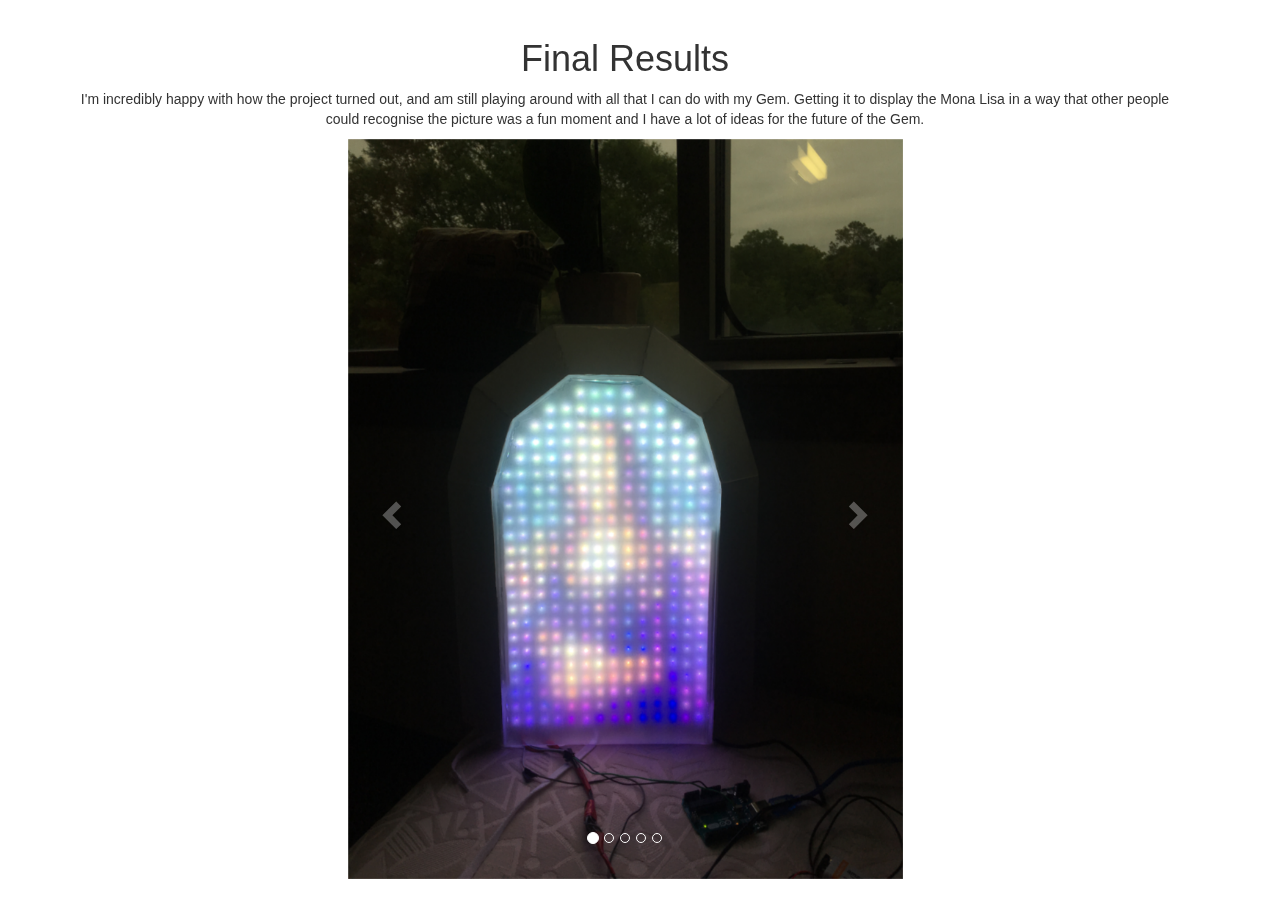
==== commit 4d2acf5c: "added my name" ====
--- a/index.html
+++ b/index.html
@@ -95,6 +95,7 @@
                 <div class="col-lg-12">
                     <br><br><br><br>
                     <h1>The Gem</h1>
+                    <h4>Nikki Bregman</h4>
                     <img class="small" src="images/mona.jpg">
                     <br>
                     <br>
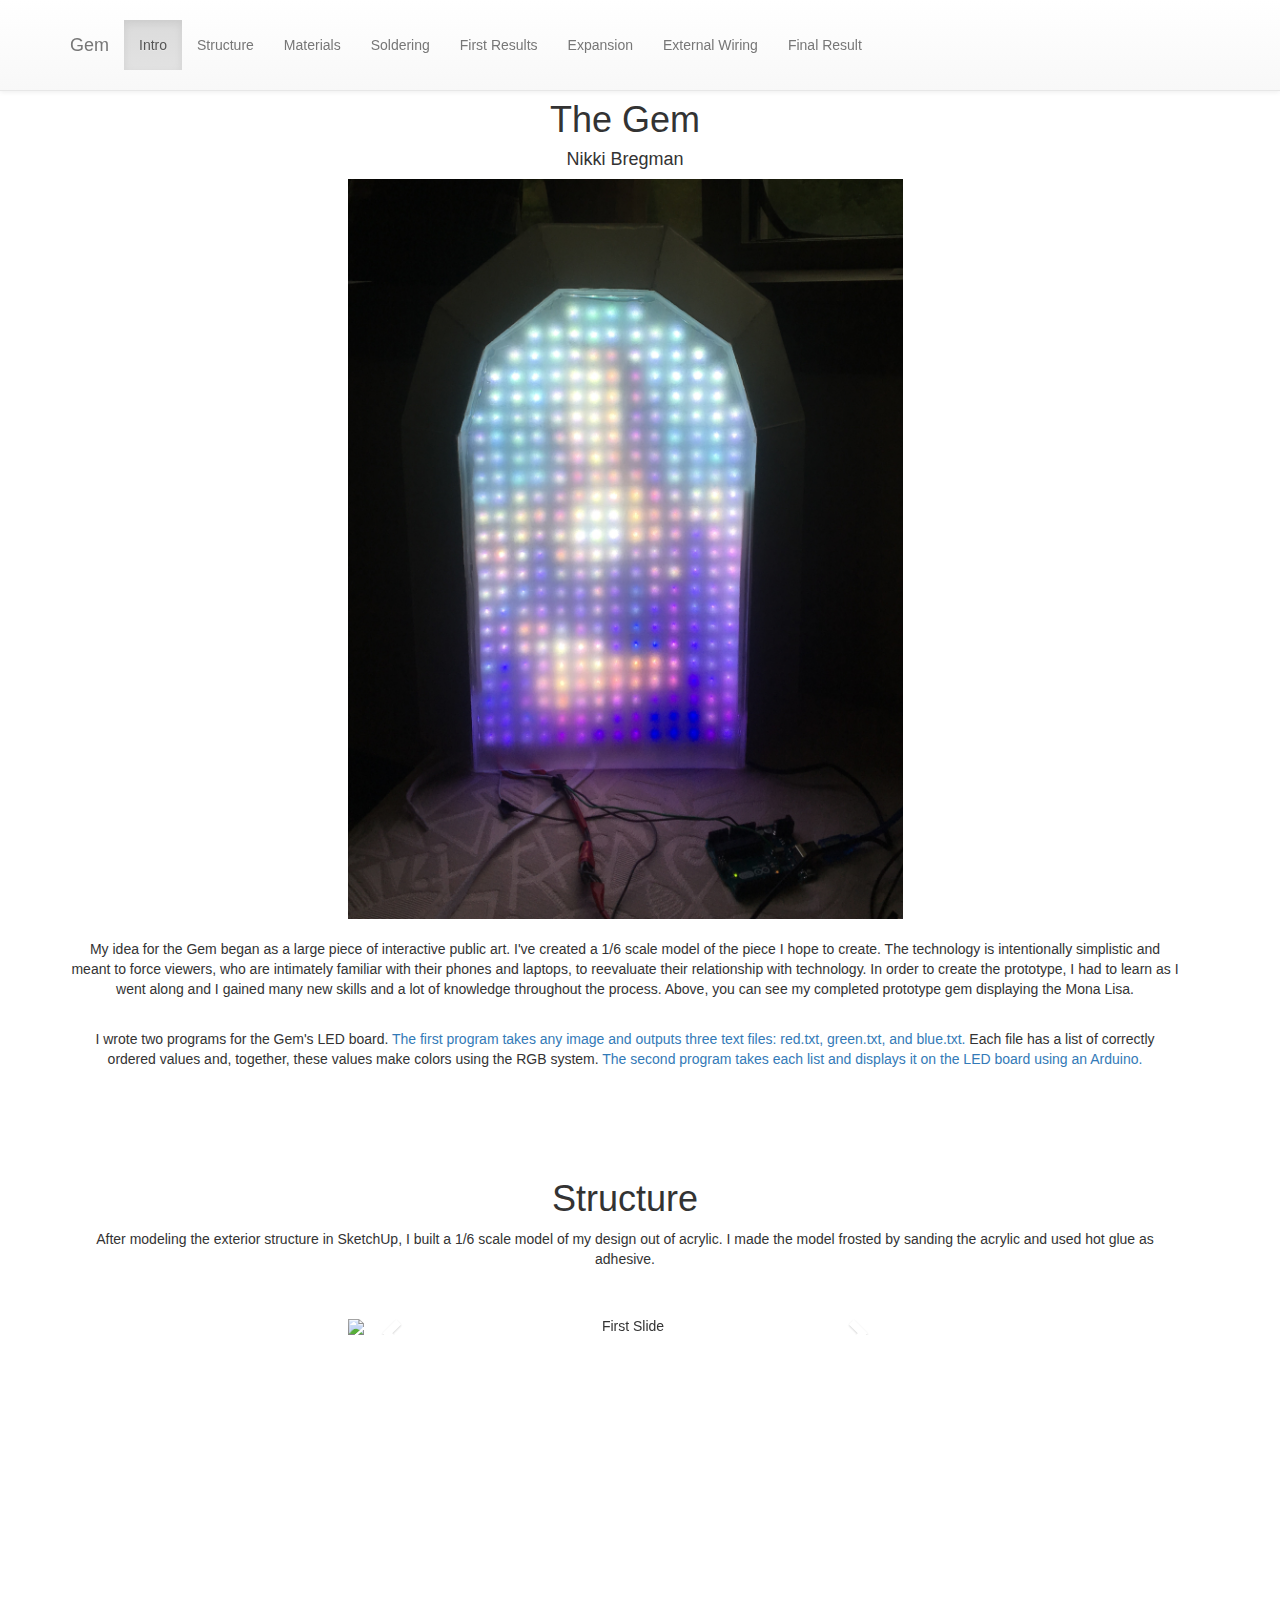
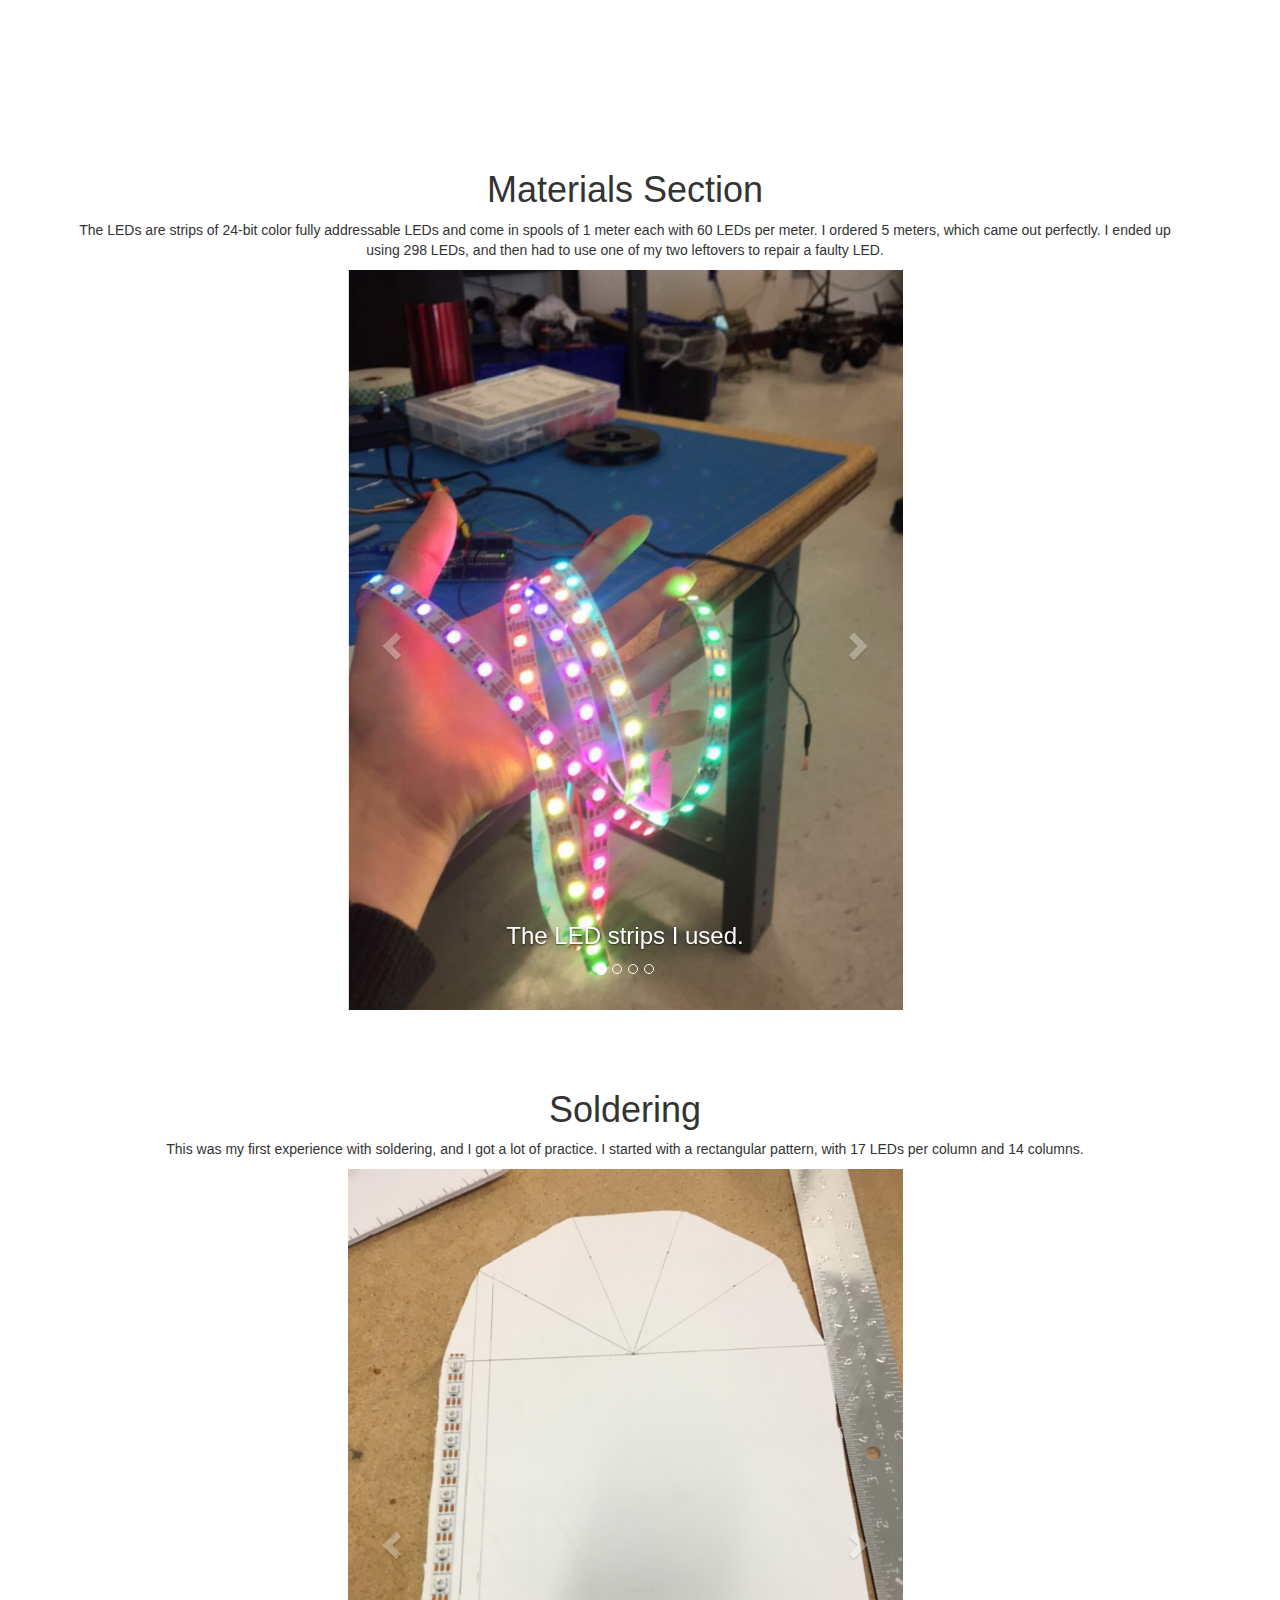
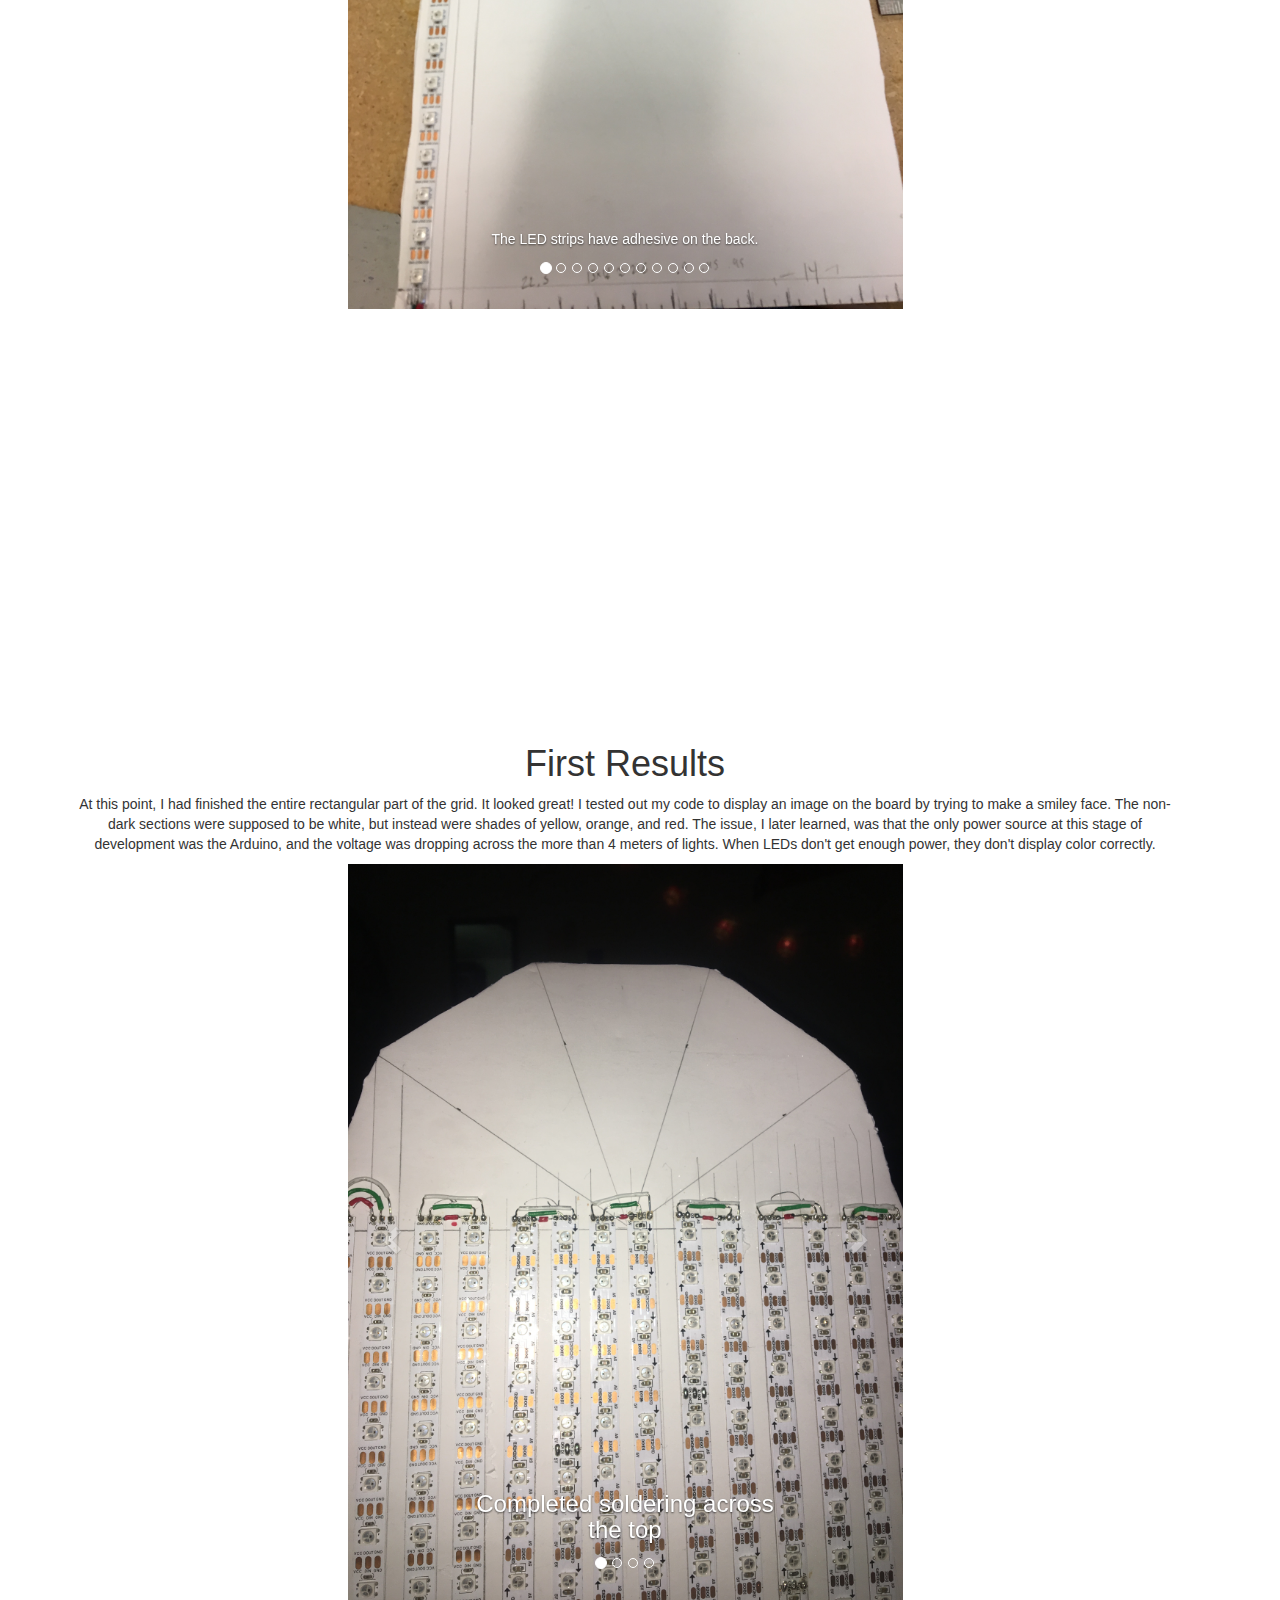
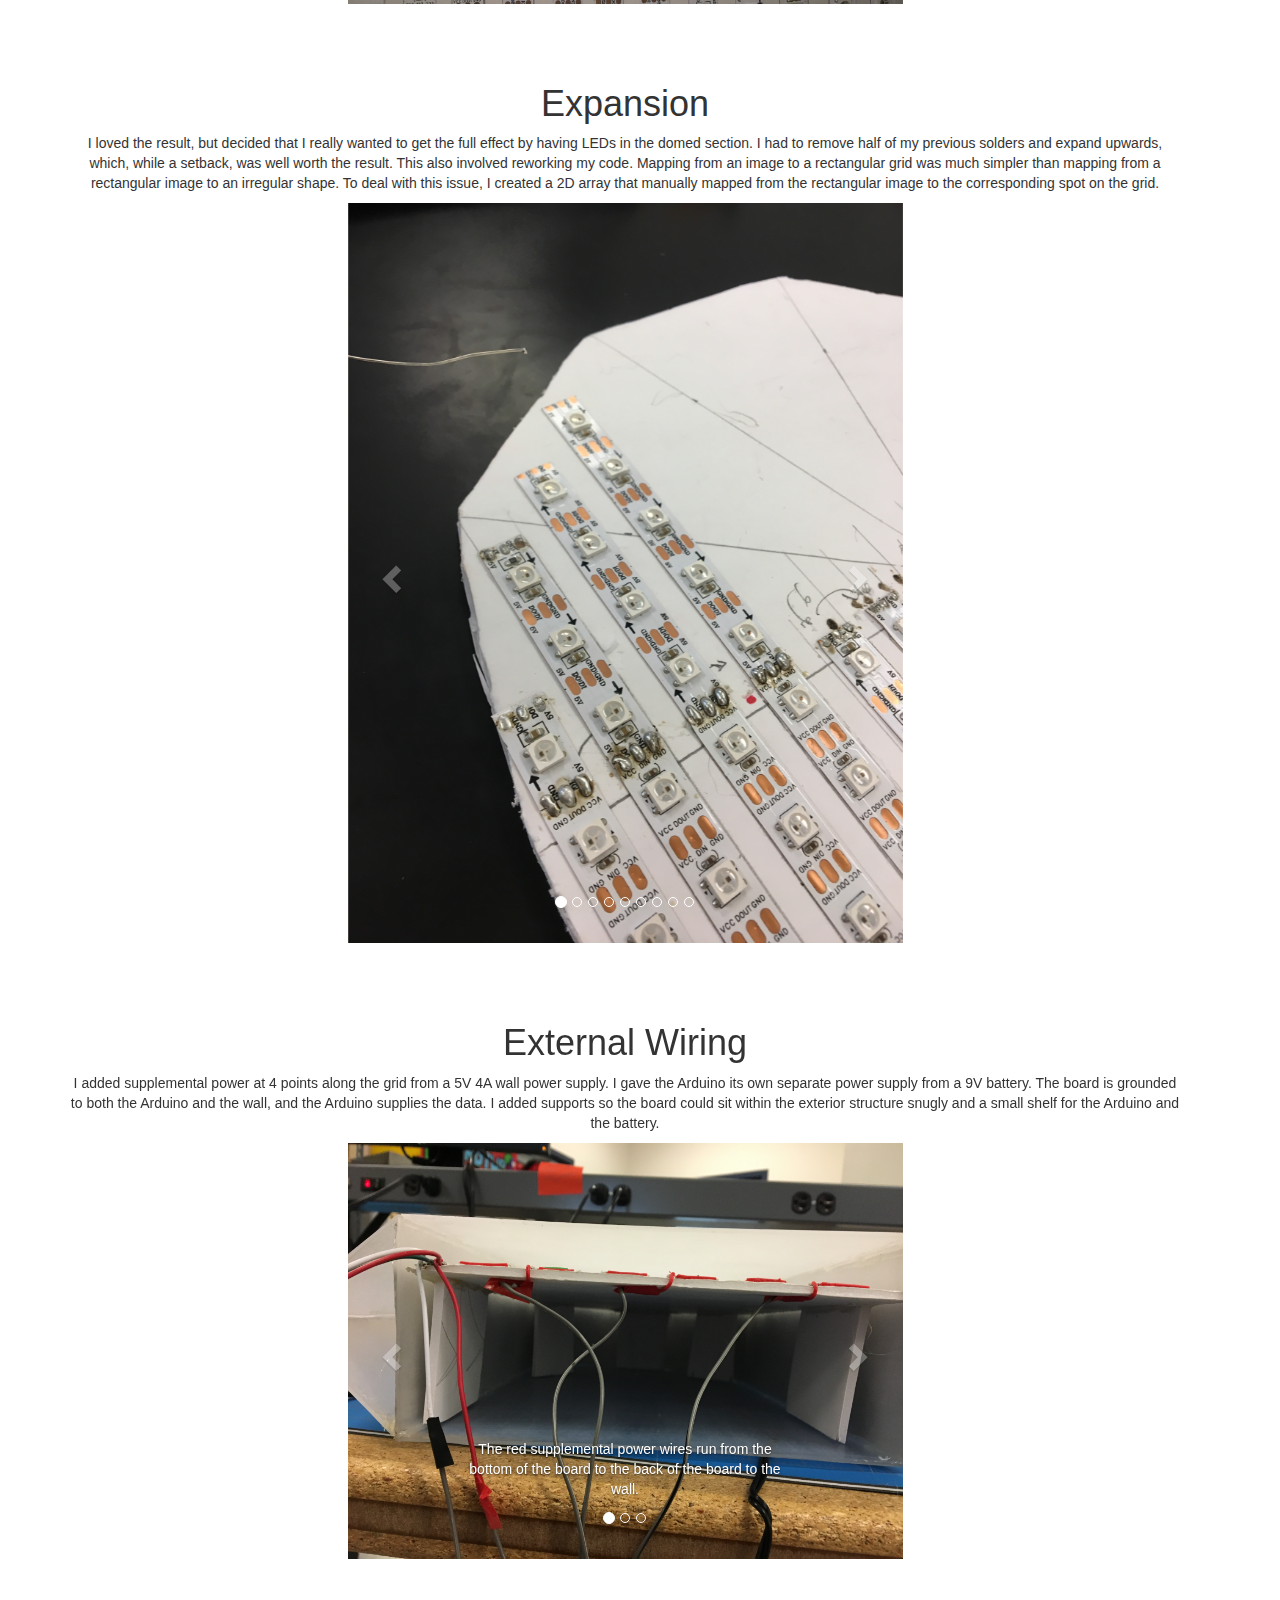
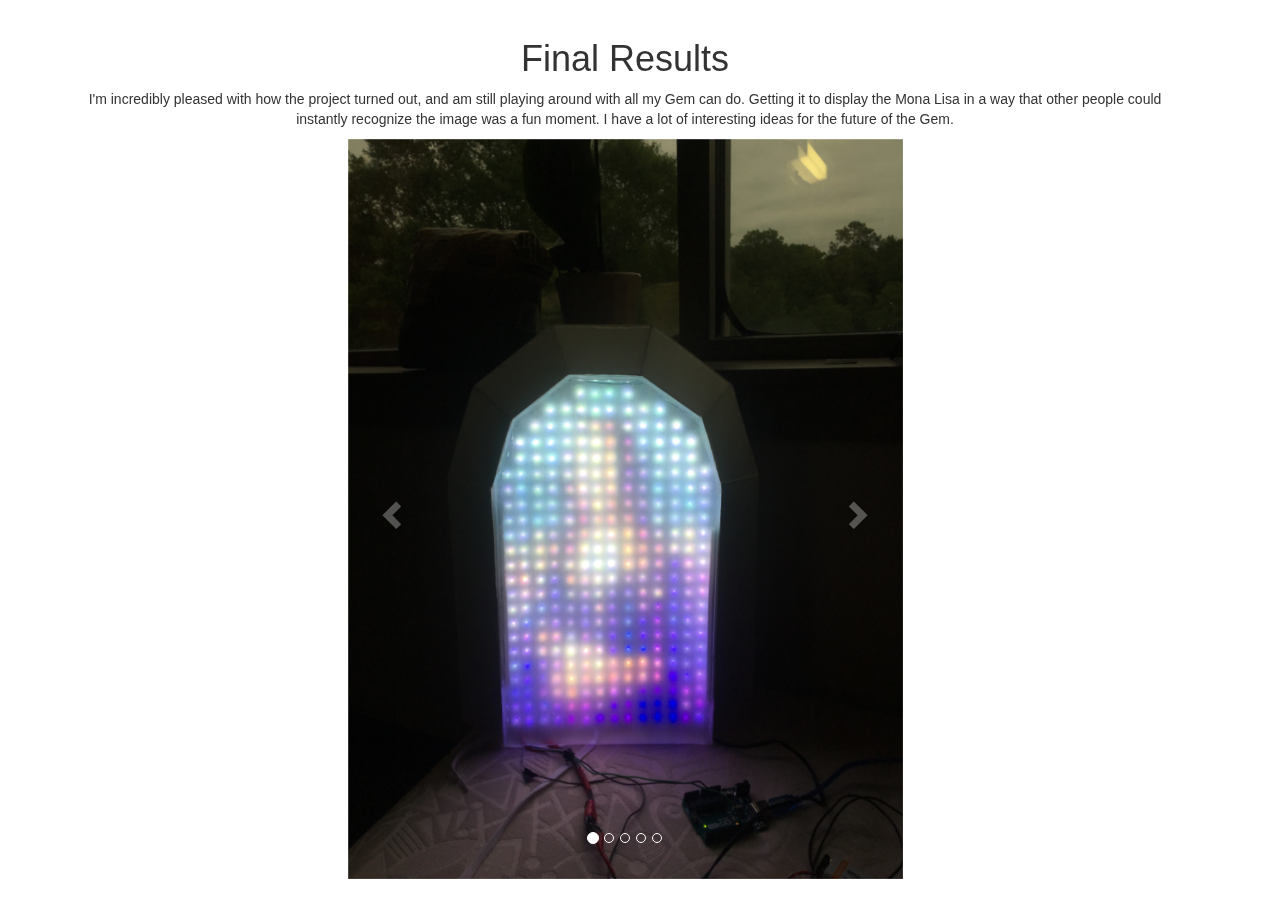
==== commit efead21d: "edited the captions" ====
--- a/index.html
+++ b/index.html
@@ -8,6 +8,11 @@
     <meta name="viewport" content="width=device-width, initial-scale=1">
     <meta name="description" content="">
     <meta name="author" content="">
+    <link rel="apple-touch-icon" sizes="180x180" href="favicon/apple-touch-icon.png">
+<link rel="icon" type="image/png" sizes="32x32" href="favicon/favicon-32x32.png">
+<link rel="icon" type="image/png" sizes="16x16" href="favicon/favicon-16x16.png">
+<link rel="manifest" href="favicon/manifest.json">
+<meta name="theme-color" content="#ffffff">
 
      <title>Gem Project</title>
 
@@ -99,13 +104,13 @@
                     <img class="small" src="images/mona.jpg">
                     <br>
                     <br>
-                    <p> My idea for the Gem began as a large piece of interactive public art.  I've created a 1/6 scale model of the piece I hope to create.  The technology is intentionally simplistic and meant to force viewers, who are intimately familiar with their phones and laptops, to reevaluate their relationship with technology.  In order to create the prototype, I had to learn as I went and I gained many new skills and learned a lot in the process of making this.  Above, you can see my completed prototype gem displaying the Mona Lisa.</p>
+                    <p> My idea for the Gem began as a large piece of interactive public art.  I've created a 1/6 scale model of the piece I hope to create.  The technology is intentionally simplistic and meant to force viewers, who are intimately familiar with their phones and laptops, to reevaluate their relationship with technology.  In order to create the prototype, I had to learn as I went along and I gained many new skills and a lot of knowledge throughout the process.  Above, you can see my completed prototype gem displaying the Mona Lisa.</p>
 
                     <br>
 
                     <p>
-                        I wrote two programs for the Gem LED board.  
-                        <a href="https://github.com/nbregman17/to-block">One of them takes any image and outputs 3 text files: red.txt, green.txt, and blue.txt.</a>  Each file has a list correctly ordered values and together, these values make colors using the RGB system.  <a href="https://github.com/nbregman17/gemDisplay">The second one takes each list and displays it on the LED board using an arduino.</a>
+                        I wrote two programs for the Gem's LED board.  
+                        <a href="https://github.com/nbregman17/to-block">The first program takes any image and outputs three text files: red.txt, green.txt, and blue.txt.</a>  Each file has a list of correctly ordered values and, together, these values make colors using the RGB system.  <a href="https://github.com/nbregman17/gemDisplay">The second program takes each list and displays it on the LED board using an Arduino.</a>
                     </p>
                     <br>
                     
@@ -123,7 +128,7 @@
                     <h1>Structure</h1>
 
                         <p>After modeling the exterior structure in SketchUp, I built a 1/6 scale model of my design out of acrylic.
-                            I made it frosted by sanding it and used hot glue as adhesive.</p>
+                            I made the model frosted by sanding the acrylic and used hot glue as adhesive.</p>
                         <br>
                         <br>
                         <!--Carousel 1 START-->
@@ -177,7 +182,7 @@
                                 <img class="d-block img-fluid" src="images/PART1/slide6.jpg" alt="Seventh Slide">
                                    <div class="carousel-caption d-none d-md-block">
                                     <h3>Interior of the structure</h3>
-                                    <p>I used tin foil as a substitue for a mirrored surface.  This accomplishes two things.  I didn't want the light from the main compartment to bleed into the edge compartement, and the edge compartment can have its own lights that appear brighter, like a sconce against a mirror.</p>
+                                    <p>I used tin foil as a substitute for a mirrored surface.  This accomplished two things.  The main compartment can no longer bleed into the edge compartment, and the edge compartment can have its own lights that appear brighter, like a sconce against a mirror.</p>
                                   </div>
                             </div>
                             <!-- Carousel controls -->
@@ -208,7 +213,7 @@
                 <div class="col-lg-12">
                     <br><br><br>
                     <h1>Materials Section</h1>
-                    <p>The LEDs are strips of 24-bit color fully adressible LEDs and come in spools of 1 meter each with 60 LEDs per meter.  I ordered 5 meters, which came out perfectly.  I ended up using 298 LEDs, then had to use one of my two leftovers to repair a faulty LED.<p>
+                    <p>The LEDs are strips of 24-bit color fully addressable LEDs and come in spools of 1 meter each with 60 LEDs per meter.  I ordered 5 meters, which came out perfectly.  I ended up using 298 LEDs, and then had to use one of my two leftovers to repair a faulty LED.<p>
                         <!--Carousel 2 START-->
                         <div id="myCarousel-2" class="carousel slide" data-ride="carousel">
                         <!-- Carousel indicators -->
@@ -242,6 +247,7 @@
                             <div class="item">
                                 <img class="d-block img-fluid" src="images/PART2/slide4.jpg" alt="Fourth Slide">
                                    <div class="carousel-caption d-none d-md-block">
+                                    <p>I'm using the ponlulu led library sample rainbow code here.</p>
                                   </div>
                             </div>
 
@@ -267,7 +273,7 @@
                 <div class="col-lg-12">
                     <br><br><br>
                     <h1>Soldering</h1>
-                    <p>This was my first experience with soldering, but I got a lot of practice.  I started with a rectangular pattern, with 17 LEDs per column and 14 columns.</p>
+                    <p>This was my first experience with soldering, and I got a lot of practice.  I started with a rectangular pattern, with 17 LEDs per column and 14 columns.</p>
                         <!--Carousel 3 START-->
                         <div id="myCarousel-3" class="carousel slide" data-ride="carousel">
                         <!-- Carousel indicators -->
@@ -302,7 +308,6 @@
                             <div class="item">
                                 <img class="d-block img-fluid" src="images/PART3/slide3.jpg" alt="Third Slide">
                                    <div class="carousel-caption d-none d-md-block">
-                                    <p>I'm using the ponlulu led library sample rainbow code</p>
                                   </div>
                             </div>
                             <div class="item">
@@ -371,7 +376,7 @@
                 <div class="col-lg-12">
                     <br><br><br>
                     <h1>First Results</h1>
-                    <p>At this point, I had finished the whole rectangular part of the grid.  It looked great!  At this point, I tested out my code to display an image on the board by trying to make a smiley face.  The non-dark sections are supposed to be white.  The issue, I later learned, was that the only power source at this point was from the arduino, and the voltage was dropping across the more than 4 meters of lights.  When the LEDs don't get enough power, they don't display color correctly.<p>
+                    <p>At this point, I had finished the entire rectangular part of the grid.  It looked great!  I tested out my code to display an image on the board by trying to make a smiley face.  The non-dark sections were supposed to be white, but instead were shades of yellow, orange, and red.  The issue, I later learned, was that the only power source at this stage of development was the Arduino, and the voltage was dropping across the more than 4 meters of lights.  When LEDs don't get enough power, they don't display color correctly.<p>
                     <!--Carousel 4 START-->
                     <div id="myCarousel-4" class="carousel slide" data-ride="carousel">
                     <!-- Carousel indicators -->
@@ -386,7 +391,7 @@
                         <div class="item active">
                             <img class="d-block img-fluid" src="images/PART4/slide1.jpg" alt="First Slide">
                               <div class="carousel-caption d-none d-md-block">
-                                <h3>Completed sodering across the top</h3>
+                                <h3>Completed soldering across the top</h3>
                               </div>
 
                         </div>
@@ -429,7 +434,7 @@
                 <div class="col-lg-12">
                     <br><br><br>
                     <h1>Expansion</h1>
-                    <p>I loved the result, but decided that I really wanted to get the full effect by having LEDs in the domed section.  I had to remove half of my previous solders and expand upwards, which, while a setback, was well worth the result.  This also involved reworking my code.  Mapping from an image to a rectangular grid was much simpler than mapping from a rectangular image to an irregular shape.  The best way I could deal with the issue was to create a 2D array that manually mapped from the rectangular image to the corresponding spot on the grid.</p>
+                    <p>I loved the result, but decided that I really wanted to get the full effect by having LEDs in the domed section.  I had to remove half of my previous solders and expand upwards, which, while a setback, was well worth the result.  This also involved reworking my code.  Mapping from an image to a rectangular grid was much simpler than mapping from a rectangular image to an irregular shape.  To deal with this issue, I created a 2D array that manually mapped from the rectangular image to the corresponding spot on the grid.</p>
                         <!--Carousel 5 START-->
                         <div id="myCarousel-5" class="carousel slide" data-ride="carousel">
                         <!-- Carousel indicators -->
@@ -514,7 +519,7 @@
                 <div class="col-lg-12">
                     <br><br><br>
                     <h1>External Wiring</h1>
-                    <p>I added supplemental power at 4 points along the grid from a 5V 4A wall power supply.  I gave the arduino its own seperate power supply from a 9V battery.  The board is grounded to both the arduino and the wall, and the arduino supplies the data.  I added supports so the board could sit within the exterior structure snugly and a small shelf for the arduino and the battery.</p>
+                    <p>I added supplemental power at 4 points along the grid from a 5V 4A wall power supply.  I gave the Arduino its own separate power supply from a 9V battery.  The board is grounded to both the Arduino and the wall, and the Arduino supplies the data.  I added supports so the board could sit within the exterior structure snugly and a small shelf for the Arduino and the battery.</p>
                     <!--Carousel 6 START-->
                     <div id="myCarousel-6" class="carousel slide" data-ride="carousel">
                     <!-- Carousel indicators -->
@@ -535,7 +540,7 @@
                         <div class="item">
                             <img class="d-block img-fluid" src="images/PART6/slide2.jpg" alt="Second Slide">
                                 <div class="carousel-caption d-none d-md-block">
-                                <p>The arduino and its battery sit on two small shelves.</p>
+                                <p>The Arduino and its battery sit on two small shelves.</p>
                               </div>
                         </div>
                         <div class="item">
@@ -565,7 +570,7 @@
                 <div class="col-lg-12">
                     <br><br><br>
                     <h1>Final Results</h1>
-                    <p>I'm incredibly happy with how the project turned out, and am still playing around with all that I can do with my Gem.  Getting it to display the Mona Lisa in a way that other people could recognise the picture was a fun moment and I have a lot of ideas for the future of the Gem.</p>
+                    <p>I'm incredibly pleased with how the project turned out, and am still playing around with all my Gem can do.  Getting it to display the Mona Lisa in a way that other people could instantly recognize the image was a fun moment.  I have a lot of interesting ideas for the future of the Gem.</p>
                         <!--Carousel 7 START-->
                         <div id="myCarousel-7" class="carousel slide" data-ride="carousel">
                         <!-- Carousel indicators -->
